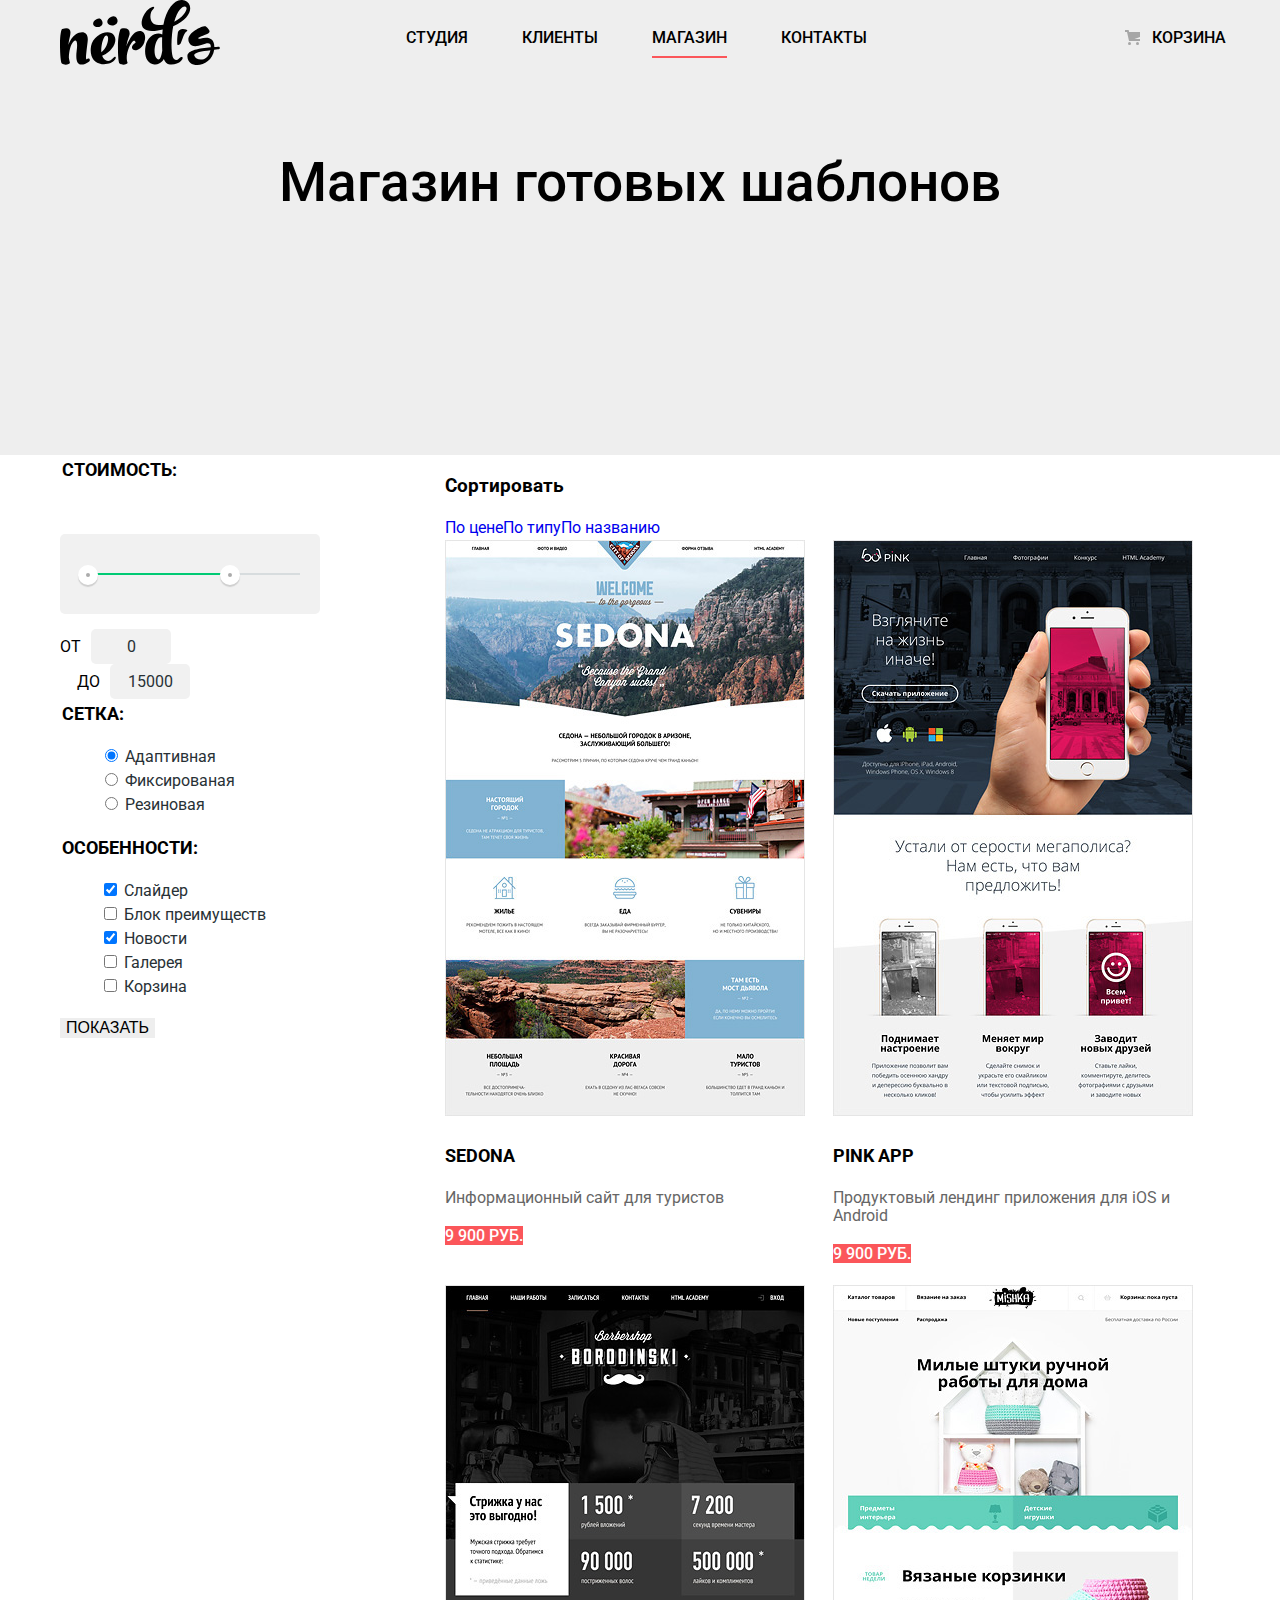
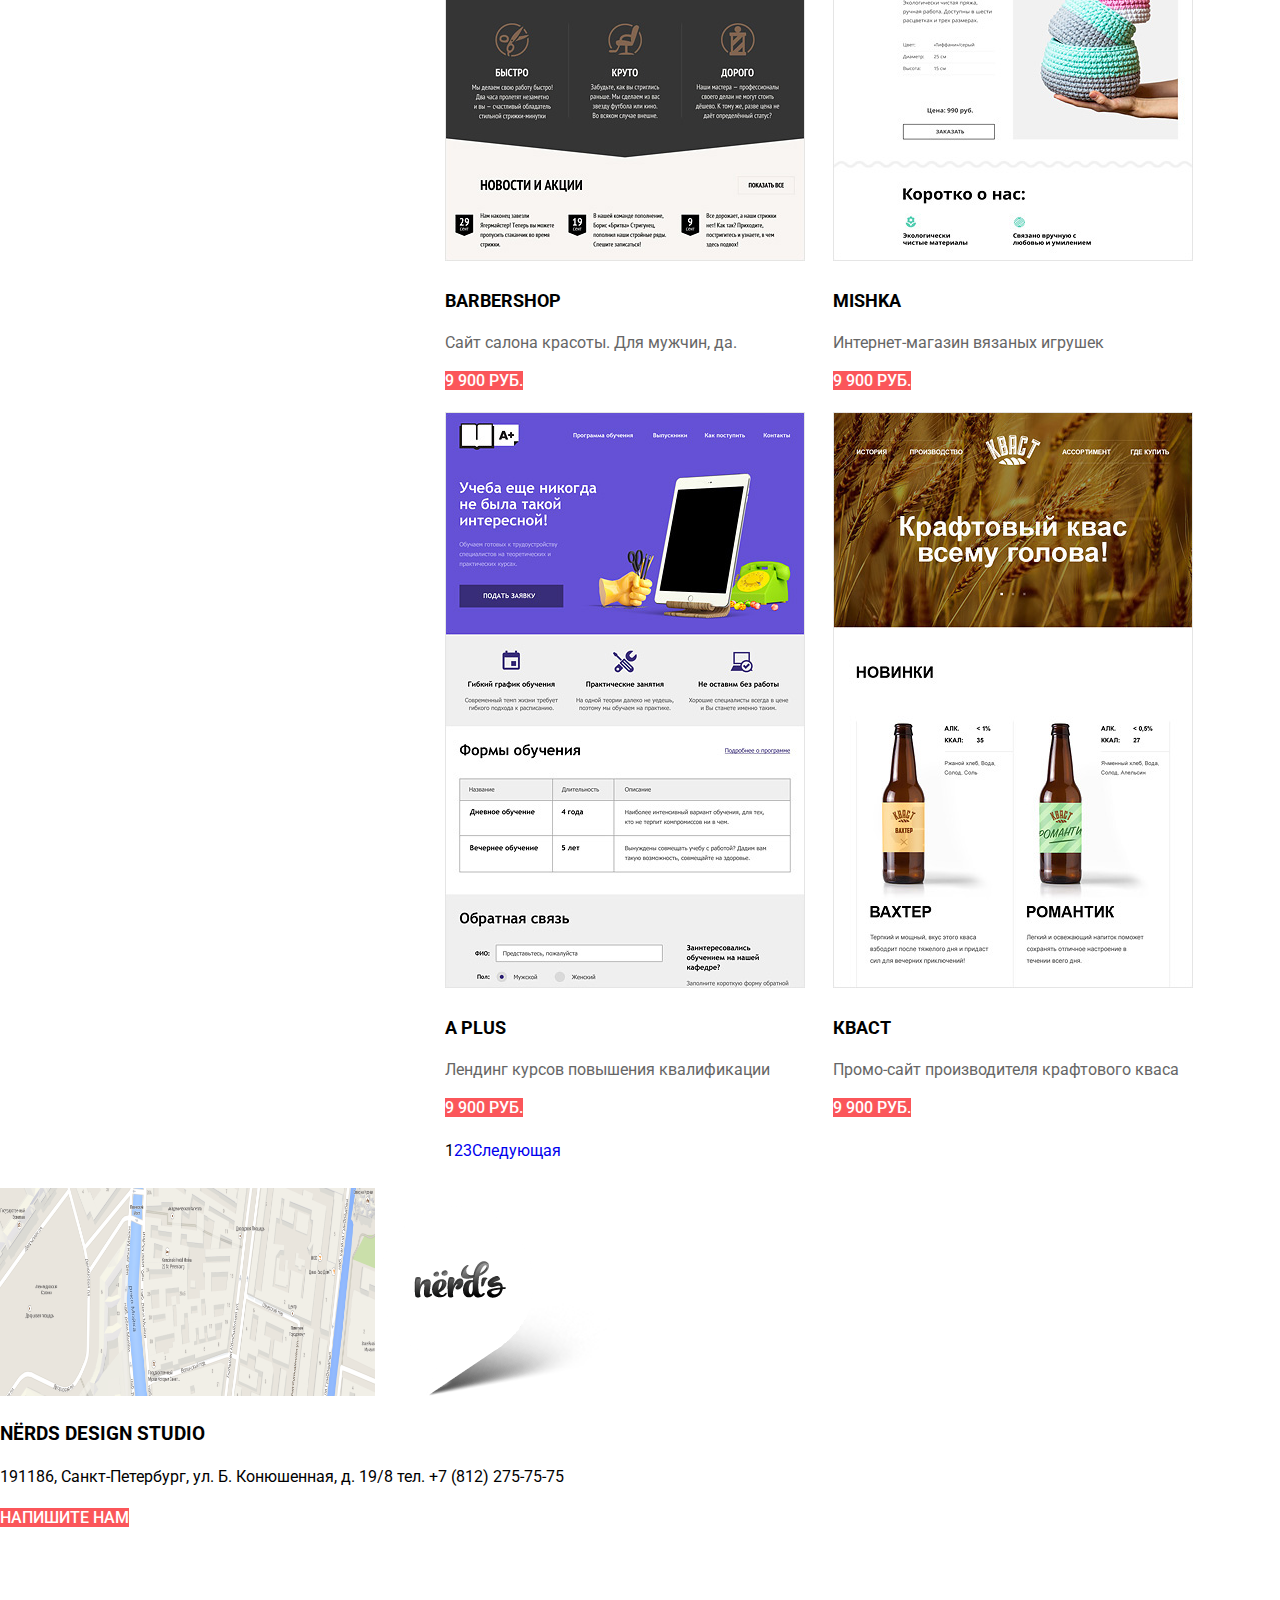
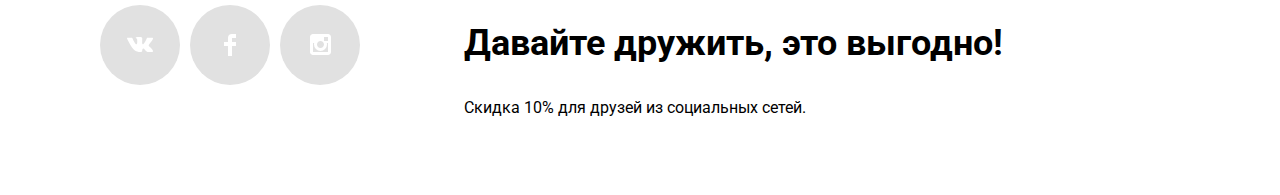
==== catalog.html @ 27fc9006 "Личный проект: начинаем строить сетку на флексах" ====
<!DOCTYPE html>
<html lang="ru">
  <head>
    <meta charset="utf-8">
    <title>Магазин готовых шаблонов</title>
    <link href="https://fonts.googleapis.com/css?family=Roboto:100,100i,300,300i,400,400i,500,500i,700,700i,900,900i&display=swap&subset=cyrillic" rel="stylesheet">
    <link href="css/style.css" rel="stylesheet" >
  </head>
  <body class="inner-page">
  	<header class="main-header">
      <div class="container">
  		<nav class="main-navigation">
        <a class="main-header-logo" href="index.html">
          <img src="img/nerds-logo.svg" width="160" height="65" alt="Дизайн-студия Нёрдс">
        </a>
  			<ul class="site-navigation">
  				<li class="menu-item"><a href="index.html">Студия</a></li>
  				<li class="menu-item"><a href="">Клиенты</a></li>
  				<li class="menu-item active"><a href="">Магазин</a></li>
  				<li class="menu-item"><a href="">Контакты</a></li>
  			</ul>
  			<ul class="user-navigation">
  				<li>
  					<a class="basket-button" href="">Корзина</a></li>
  			</ul>
   		</nav>
            <h1 class="shop-patterns"> Магазин готовых шаблонов</h1>
          </div>
  	</header>
    <main>
      <div class="container">
        <div class="catalog-columns">
      <section class="filter-product">
      <h2 class="visually-hidden">Фильтры шаблонов</h2>
      <form method="get" action="https://echo.htmlacademy.ru">
        <fieldset class="filter-item">
          <legend>Стоимость:</legend>
          <div class="range-filter">
            <div class="range-controls">
              <div class="scale">
                <div class="bar"></div>
              </div>
          <div class="toggle toggle-min"></div>
          <div class="toggle toggle-max"></div>
            </div>
            <div class="price-controls">
                <label class="min-price">от<input name="min-price" type="text" value="0"></label>
                <label class="max-price">до<input name="max-price" type="text" value="15000"></label>
              </div>
            </div>
        </fieldset>
        <fieldset class="filter-item">
        <legend>Сетка:</legend>
        <ul>
              <li>
                <input class="filter-input" type="radio" name="grid" value="adaptive" id="filter-adaptive" checked>
                <label for="filter-adaptive" class="form-label">Адаптивная</label>
            </li>
              <li>
                <input class="filter-input" type="radio" name="grid" value="fixed" id="filter-fixed">
                <label for="filter-fixed" class="form-label">Фиксированая</label>
                </li>
              <li>
                <input class="filter-input" type="radio" name="grid" value="rubber" id="filter-rubber">
                <label for="filter-rubber" class="form-label">Резиновая</label>
            </li>
            </ul>
      </fieldset>
     <fieldset class="filter-item">
       <legend>Особенности:</legend>
        <ul>
              <li>
                <input class="filter-input" type="checkbox" name="features" id="filter-slider" checked>
                <label for="filter-slider" class="form-label">Слайдер</label>
            </li>
              <li>
                <input class="filter-input"  type="checkbox" name="features"  id="filter-advantages">
                <label for="filter-advantages" class="form-label">Блок преимуществ</label>
            </li>
              <li>
                <input class="filter-input" type="checkbox" name="features" id="filter-news" checked>
                <label for="filter-news" class="form-label">Новости</label>
            </li>
            <li>
                <input class="filter-input" type="checkbox" name="features"  id="filter-gallery">
                <label for="filter-gallery" class="form-label">Галерея</label>
            </li>
            <li>
                <input class="filter-input" type="checkbox" name="features" id="filter-basket">
                <label for="filter-basket" class="form-label">Корзина</label>
            </li>
            </ul>
     </fieldset>
     <button class="show" type="submit">Показать</button>
      </form>
    </section>
      <section class="catalog">
        <h2 class="visually-hidden">Список шаблонов</h2>
        <h3>Сортировать</h3>
        <ul class="sort">
          <li><a href="#">По цене</a></li>
          <li><a href="#">По типу</a></li>
          <li><a href="#">По названию</a></li>
          <li><a href="#"><img src="https://via.placeholder.com/10x10" alt=""></a></li>
          <li><a href="#"><img src="https://via.placeholder.com/10x10" alt=""></a></li>
        </ul>
        <ul class="catalog-list">
          <li class="catalog-item"> 
              <img src="img/sedona.jpg" width="360" height="576" alt="Sedona">
          <a class="catalog-item-link" href="">
            <h3>Sedona</h3>
          </a>
            <p >Информационный сайт для туристов</p>
            <a class="button" href="">9 900 РУБ.</a>
          </li>
          <li class="catalog-item">
              <img src="img/pink.jpg" width="360" height="576" alt="Pink">
          <a class="catalog-item-link" href="">
            <h3>Pink APP</h3>
          </a>
            <p>Продуктовый лендинг приложения для iOS и Android</p>
            <a class="button" href="">9 900 РУБ.</a>
          </li>
          <li class="catalog-item">
              <img src="img/barbershop.jpg" width="360" height="576" alt="Barbershop">
          <a class="catalog-item-link" href="">
            <h3>Barbershop</h3>
          </a>
            <p>Сайт салона красоты. Для мужчин, да.</p>
            <a class="button" href="">9 900 РУБ.</a>
          </li>
          <li class="catalog-item">
              <img src="img/mishka.jpg" width="360" height="576" alt="Mishka">
          <a class="catalog-item-link" href="">
            <h3>Mishka</h3>
          </a>
            <p>Интернет-магазин  вязаных игрушек</p>
            <a class="button" href="">9 900 РУБ.</a>
          </li>
          <li class="catalog-item">
              <img src="img/aplus.jpg" width="360" height="576" alt="Aplus">
          <a class="catalog-item-link" href="">
            <h3>A Plus</h3>
          </a>
            <p>Лендинг курсов повышения квалификации</p>
            <a class="button" href="">9 900 РУБ.</a>
          </li>
          <li class="catalog-item">
              <img src="img/kvast.jpg" width="360" height="576" alt="Kvast">
          <a class="catalog-item-link" href="">
            <h3>Кваст</h3>
          </a>
            <p>Промо-сайт производителя крафтового кваса</p>
            <a class="button" href="">9 900 РУБ.</a>
          </li>
        </ul>
        <ul class="pagination-list">
          <li><a>1</a></li>
          <li><a href="#">2</a></li>
          <li><a href="#">3</a></li>
          <li><a href="#">Следующая</a></li>
        </ul>
      </section>
    </div>
      </div>
       <section>
      <h2 class="visually-hidden">Адрес расположения фирмы</h2>
      <img src="img/map.png" width="375" height="208" alt="map">
      <span><img src="img/map-marker.png" width="231" height="190" alt="map-marker"></span>
        <h3>NЁRDS DESIGN STUDIO</h3>
        <p class="contacts">
        191186, Санкт-Петербург,  ул. Б. Конюшенная, д. 19/8  
        тел. +7 (812) 275-75-75
      </p>
      <a class="button" href="#">Напишите нам</a>
    </section>  
    </main>
    <footer class="main-footer container">
        <div class="footer-social">
        <ul>
          <li><a class="social-button" href="#"><span class="visually-hidden">Наша група ВК</span>
            <svg xmlns="http://www.w3.org/2000/svg" width="26" height="15" viewBox="0 0 26 15"><path fill="#FFF" d="M16.138 11.51c.956-.309 2.18 2.04 3.483 2.939.978.681 1.727.534 1.727.534l3.473-.05s1.815-.112.957-1.554c-.071-.12-.503-1.069-2.585-3.022-2.177-2.043-1.882-1.712.739-5.244 1.597-2.153 2.236-3.468 2.036-4.028-.192-.539-1.365-.399-1.365-.399L20.69.713c-.381.001-.704.119-.851.515-.003.004-.621 1.666-1.445 3.079-1.741 2.989-2.436 3.148-2.724 2.961-.661-.433-.494-1.737-.494-2.664 0-2.897.432-4.105-.846-4.417-.427-.104-.739-.172-1.828-.182-1.392-.021-2.574 0-3.244.329-.445.223-.786.712-.579.74.26.035.843.16 1.155.586.401.552.389 1.789.389 1.789s.229 3.411-.54 3.834c-.528.29-1.25-.302-2.803-3.016-.793-1.388-1.392-2.922-1.392-2.922s-.116-.285-.326-.441c-.25-.185-.6-.244-.6-.244L.848.684S.29.7.085.946c-.182.218-.015.668-.015.668s2.909 6.881 6.203 10.347c3.02 3.182 6.452 2.971 6.452 2.971h1.555s.469-.054.709-.312c.224-.24.214-.691.214-.691s-.031-2.109.935-2.419z"/></svg>
          </a></li>
          <li><a class="social-button" href="#"><span class="visually-hidden">Наша група Facebook</span>
            <svg xmlns="http://www.w3.org/2000/svg" width="12" height="22" viewBox="0 0 12 22"><path fill="#FFF" d="M12 4V0H8a4 4 0 0 0-4 4v4H0v4h4v10h4V12h4V8H8V4h4z"/></svg>
          </a></li>
          <li><a class="social-button" href="#"><span class="visually-hidden">Наш Инстаграм</span>
            <svg xmlns="http://www.w3.org/2000/svg" width="21" height="21" viewBox="0 0 21 21"><path fill="#FFF" d="M18 0H3C1.35 0 0 1.35 0 3v15c0 1.65 1.35 3 3 3h15c1.65 0 3-1.35 3-3V3c0-1.65-1.35-3-3-3zm-7.5 7c1.93 0 3.5 1.57 3.5 3.5S12.43 14 10.5 14 7 12.43 7 10.5 8.57 7 10.5 7zM18 18H3V9h1.181A6.504 6.504 0 0 0 4 10.5a6.5 6.5 0 1 0 13 0 6.45 6.45 0 0 0-.181-1.5H18v9zm0-11h-4V3h4v4z"/></svg>
          </a></li>
        </ul>
    </div>
      <div class="social-text">
      <p class="footer-slogan">Давайте дружить, это выгодно!</p>
      <p class="footer-discount">Скидка 10% для друзей из социальных сетей.</p>
      </div>
    </footer>
    <section class="modal">
      <h2>Напишите нам</h2>
      <form action="https://echo.htmlacademy.ru" method="post"> 
        <p>
        <label for="user-name">Ваше Имя:</label>
          <input id="user-name" type="text" name="Имя" placeholder="Имя и Фамилия">
        </p>
        <p>
        <label for="user-email">Ваш e-mail:</label>
          <input id="user-email" type="email" name="email" placeholder="email@example.com">
        </p>
        <p>
        <label for="message">Текст письма:</label>
          <textarea  rows="4" cols="40" id="message" name="message" placeholder="В свободной форме"></textarea>
        </p>
        <button type="submit">Отправить</button>
      </form>
    </section>
  </body>
</html>
---- css/style.css ----
body {
	margin: 0;
	padding: 0;

	font-family: 'Roboto',Arial, sans-serif;
	font-size: 16px;
	line-height: 24px;
	font-weight: 400;
	color: #000000;

	background-color: #ffffff;
}

a {
	text-decoration: none;
}
.container {
	width: 1160px;
	margin: 0 auto;
	box-sizing: border-box;
}
.visually-hidden {
	position: absolute;
	width: 1px;
	height: 1px;
	clip: rect(0, 0, 0, 0);
}
.main-header {
	font-size: 16px;
	line-height: 30px;
	color: #000000;
	background-color: #eeeeee;
}
.slider {
	position: relative;

	background-color: #eeeeee;
}
.slider-list {
	margin: 0;
	padding: 0;

	list-style: none;
}
.slider-item {
	display: none;
	padding: 78px 0 80px 0;
}
.slider-item:nth-child(1) {
  background-image: url("../img/slide1.png");
  background-repeat: no-repeat;
  background-position: 93% 18px;
}

.slider-item:nth-child(2) {
  background-image: url("../img/slide2.png");
  background-repeat: no-repeat;
  background-position: 100% 0;
}

.slider-item:nth-child(3) {
  background-image: url("../img/slide3.png");
  background-repeat: no-repeat;
  background-position: 100% 20px;
}
#product-1:checked ~ .slider-list .slider-item:nth-child(1) {
  display: block;
}

#product-2:checked ~ .slider-list .slider-item:nth-child(2) {
  display: block;
}

#product-3:checked ~ .slider-list .slider-item:nth-child(3) {
  display: block;
}

#product-1:checked ~ .slider-controls .slider-controls-item--1::before,
#product-2:checked ~ .slider-controls .slider-controls-item--2::before,
#product-3:checked ~ .slider-controls .slider-controls-item--3::before {
  content: "";
  position: absolute;
  left: 50%;
  top: 50%;
  z-index: 2;
  width: 4px;
  height: 4px;
  margin: -4px;
  background-color: inherit;
  border: 2px solid #c1c1c1;
  border-radius: 50%;
}
.slider-item h3 {
	max-width: 600px;
	margin: 0;
	margin-bottom: 27px;

	font-size: 55px;
	line-height: 55px;
	font-weight: 500;
}
.slider-item p {
	max-width: 430px;
	margin: 0;
	margin-bottom: 38px;
}


.main-header-logo img:hover {
  opacity: 0.7;
}
.main-header-logo img:active {
  opacity: 0.5;
}


.main-navigation {
	display: flex;
	justify-content: space-between;
	align-items: center;
	font-size: 16px;
	line-height: 30px;
	width: 1166px;
	color: #000000;
}
.menu-item {
	display: inline-block;
	position: relative;
    margin-right: 50px;
}

.active::before {
  content: "";
  position: absolute;
  background: #fb565a;
  height: 2px;
  width: 100%;
  bottom: -5px;
}

.site-navigation,
.user-navigation {
	margin: 0;
	padding: 0;
	list-style: none;
}
.site-navigation a,
.user-navigation a {
	font-weight: 500;
	text-transform: uppercase;
	color: #000000;
}
.site-navigation a:hover,
.user-navigation a:hover {
	font-weight: 500;
	color: #fb565a;
}
.site-navigation a:active,
.user-navigation a:active {
	color: #bdbdbd;
}
.site-navigation a:focus,
.user-navigation a:focus {
	font-weight: 500;
	color: #bdbdbd;
}
.product-list {
	list-style: none;
}
.product h3 {
	font-size: 24px;
	line-height: 30px;
	text-transform: uppercase;
}
.button {
	font-size: 16px;
	line-height: 18px;
	font-weight: 500;
	text-align: center;
	color: #ffffff;
	vertical-align: middle;
	text-transform: uppercase;

	background-color: #fb565a;
	border: none;
}
.button-slider {
	display: block;
	width: 240px;
	padding: 13px 0;

	font-size: 16px;
	line-height: 18px;
	color: #ffffff;
	text-transform: uppercase;
	text-align: center;
	text-decoration: none;

	background-color: #fb565a;
	border-radius: 3px;
	border: none;
}
.button-slider:hover,
.button-slider:focus {
	background-color: #e74246;
}
.button-slider:active {
	color: rgba(255, 255, 0.3);

	background-color: #d7373b;
	box-shadow: 0 3px rgba(0 , 0, 0, 0.1) inset;
}
.slider-controls {
	position: absolute;
	left: 50%;
	bottom: 104px;
	z-index: 100;

	width: 160px;
	height: 18px;

	text-align: center;
	font-size: 0;
	transform: translateX(-50%);
}
.slider-controls i {
	position: relative;

	display: inline-block;
	width: 18px;
	height: 18px;
	padding: 8px;

	border-radius: 50%;
	cursor: pointer;

}
.slider-controls i::after {
	content: "";
	position: absolute;
	top: 8px;
	left: 8px;
	z-index: 1;

	width: 18px;
	height: 18px;

	background: #ffffff;

	border-radius: 50%;
}
.slider-controls .active-1::before {
	content: "";

	position: absolute;
	left: 50%;
	top: 50%;
	z-index: 2;

	width: 4px;
	height: 4px;
	margin: -4px;

	background-color: inherit;
	border: 2px solid #c1c1c1;
	border-radius: 50%;
}
.app {
	background-color: #00ca74;
}
.presentation {
	background-color: #efc84a;
}
.web-site:hover {
	background-color: #e74246;
}
.app:hover {
	background-color: #00bc6c;
}
.presentation:hover {
	background-color: #eab534;
}
.web-site:active {
	color: #df6b6d;
	background-color: #d7373b;
}
.app:active {
	color: #44b77f;
	background-color: #00aa62;
}
.presentation:active {
	color: #edc47f;
	background-color: #e5a722;
}

.main-footer {
	background-color: #ffffff;
}
.footer-social ul {
	list-style: none;
}
.footer-slogan {
	font-size: 36px;
	line-height: 36px;
	font-weight: 700;
}
.footer-discount {
	font-size: 16px;
	line-height: 22px;
	font-weight: 400;
}
.modal {
	display: none;
}
.shop-patterns {
	font-size: 55px;
	line-height: 55px;
	font-weight: 500;
	padding-top: 80px;
	padding-bottom: 115px;
	margin: 0;
	text-align: center;
	background-color: #eeeeee;
}
.show {
	font-size: 16px;
	line-height: 18px;
	font-weight: 500;
	text-align: center;
	color: #000000;
	vertical-align: middle;
	text-transform: uppercase;
	outline: none;

	background-color: #eeeeee;
	border: none;
}
.show:hover {
	background-color: #dfdfdf;
}
.show:active {
	color: #b2b2b2;
	background-color: #d5d5d5;
}
.catalog-columns fieldset {
	border:none;
}
.filter-product legend {
	font-size: 16px;
	line-height: 20px;
	font-weight: 400;
}
.catalog-columns ul {
	list-style: none;
}
.filter-item legend  {
	font-size: 18px;
	line-height: 30px;
	font-weight: 700;
	text-transform: uppercase;
}

.form-label {
	color: #283136;
}

.filter-input:disabled + label {
	color: #e9eaea;

	opacity: 2;
}
.filter-item {
	margin: 0;
	padding: 0;

	border: none;
}
.range-filter {
	width: 260px;
	margin-top: 49px;
}
.range-controls {
	position: relative;

	height: 41px;
	margin-bottom: 15px;
	padding-top: 39px;
	padding-right: 20px;
	padding-left: 20px;

	background-color: #f1f1f1;

	border-radius: 5px;
}
.range-controls .scale {
	height: 2px;

	background: #d7dcde;
}
.range-controls .bar {
	width: 70%;
	height: 2px;

	background: #00ca74;
}
.range-controls .toggle {
	position: absolute;
	top: 31px;
	left: 0;

	width: 4px;
	height: 4px;
	padding: 0;

	border: 8px solid #ffffff;
	background-color: #ababab;
	box-shadow: 0 2px 1px 0 #cfcfcf;
	border-radius: 50%;
	cursor: pointer;
}
.range-controls .toggle-min {
	left: 18px;
}
.range-controls .toggle-max {
	left: 160px;
}

.price-controls label {
	display: inline-block;
	width: 50%;
	font-size: 16px;
	text-transform: uppercase;
}
.price-controls input {
	width: 60px;
	padding: 8px 10px;
	margin-left: 10px;

	font-family: Roboto, Arial, sans-serif;
	font-size: 16px;
	text-align: center;
	color: #283136;

	border: none;
	border-radius: 5px;
	background: #f1f1f1;
}
.max-price {
	text-align: right;
}
.catalog-list {
	list-style: none;
}
.catalog-item h3 {
	font-size: 18px;
	line-height: 30px;
	font-weight: 700;
	text-transform: uppercase;
}
.catalog-item p {
	font-size: 16px;
	line-height: 18px;
	color: #666666;
	font-weight: 400;
}
.catalog-item-link {
	color: #000000;
}
.catalog-item-link:hover {
	color: #fb565a;
}
.catalog-item-link:active {
	color: #cacaca;
}
.filter-label {
	font-size: 16px;
	line-height: 22px;
	font-weight: 400;
}



.main-header {
	padding-bottom: 130px;
}

.product-list  {
	display: flex;
	justify-content: space-between;
	margin: 0;
	padding: 0;
	list-style: none;
}
.main-footer {
	display: flex;
	padding: 60px 0;
}
.social-text {
	width: 555px;
	margin: 0;
}
.social-button {
	display: flex;
	align-items: center;
	justify-content: center;
	width: 80px;
	height: 80px;

	background-color: #e1e1e1;
	border-radius: 50%;
}
.social-button:hover {
	background-color: #e74246;
}
.social-button:active path{
	fill: #e37376;

	background-color: #d7373b;
}
.footer-social {
	width: 265px;
	margin:0;
	margin-right: 139px;
}
.footer-social ul {
	display: flex;
	flex-wrap: wrap;
	justify-content: space-between;
	width: 260px;
	height: 80px;
    list-style: none;
}

.catalog {
	width: 775px;
	margin-left: auto;

}

.catalog-columns {
	display: flex;
	justify-content: space-between;
}

.catalog-item {
   width:368px;
   margin-bottom: 20px;
   margin-right: 20px;
}

.catalog-list {
	display: flex;
	flex-wrap: wrap;
	padding: 0;
	margin: 0;

	list-style: none;
}
.catalog-item:nth-child(2n) {
	margin-right: 0;
}
.pagination-list {
	display: flex;
	padding: 0;
	margin: 0;
	margin-bottom: 25px;

	list-style: none;
}
.sort {
	display: flex;
	padding: 0;
	margin: 0;
	
	list-style: none;
}
.user-navigation .basket-button {
	position: relative;
	padding-left: 50px;
}
.basket-button::before {
	content: "";

	position: absolute;
	top: 2px;
    left: 23px;

	width: 15px;
	height: 15px;

	background-image: url('../img/cart-icon.svg');
	background-repeat: no-repeat;
	background-position: 0 0;
}
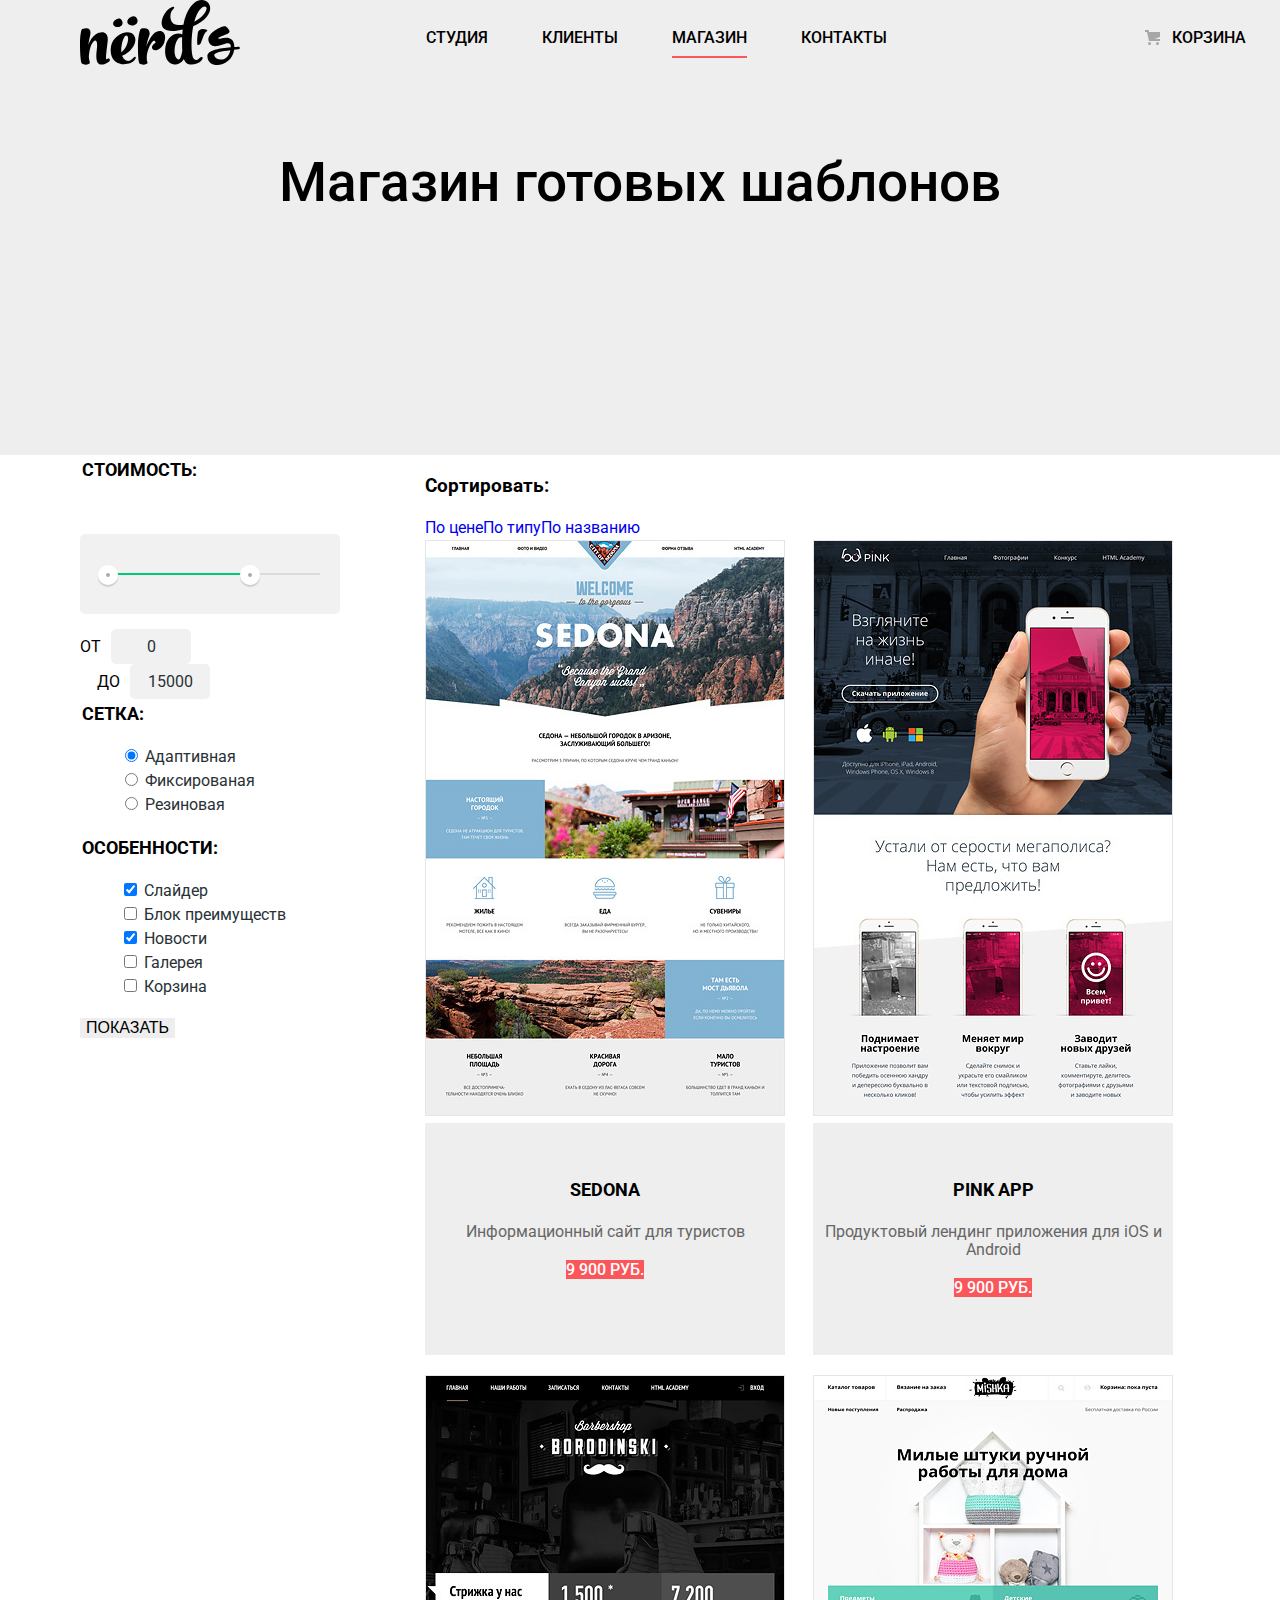
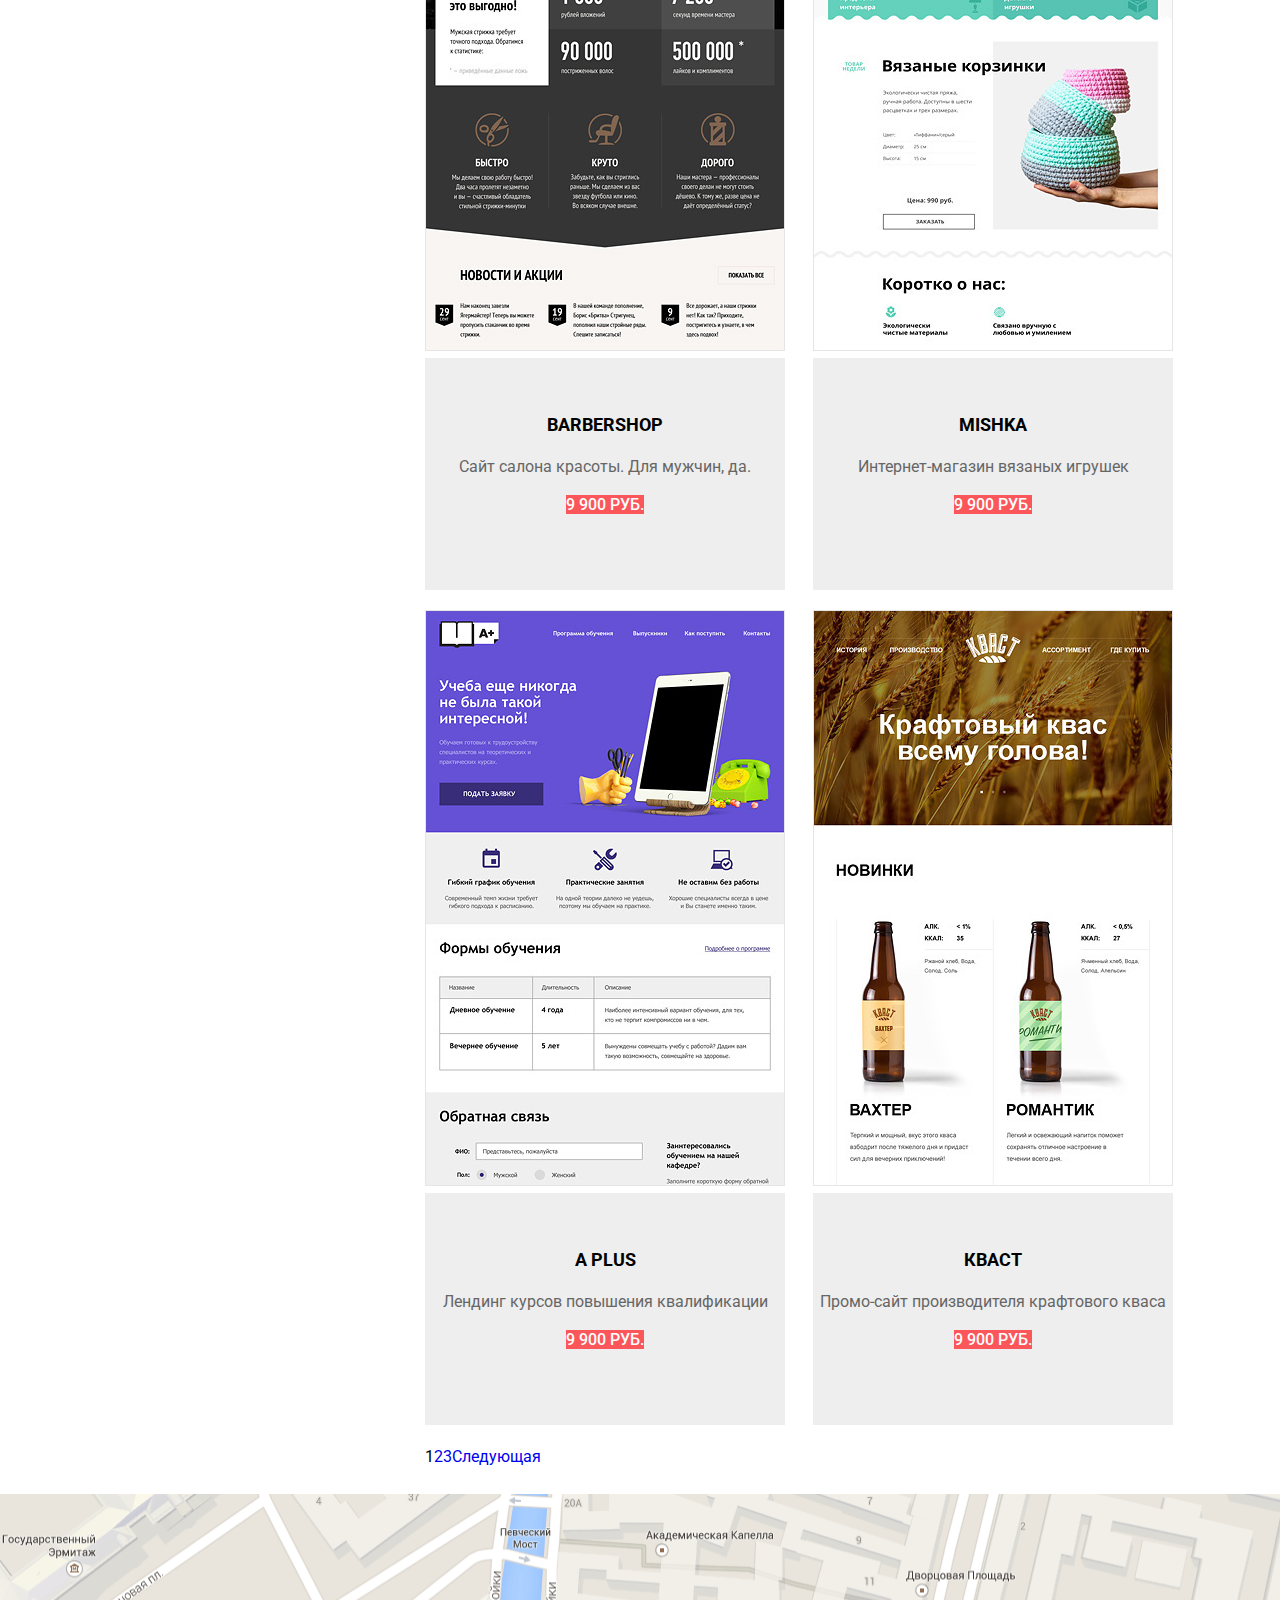
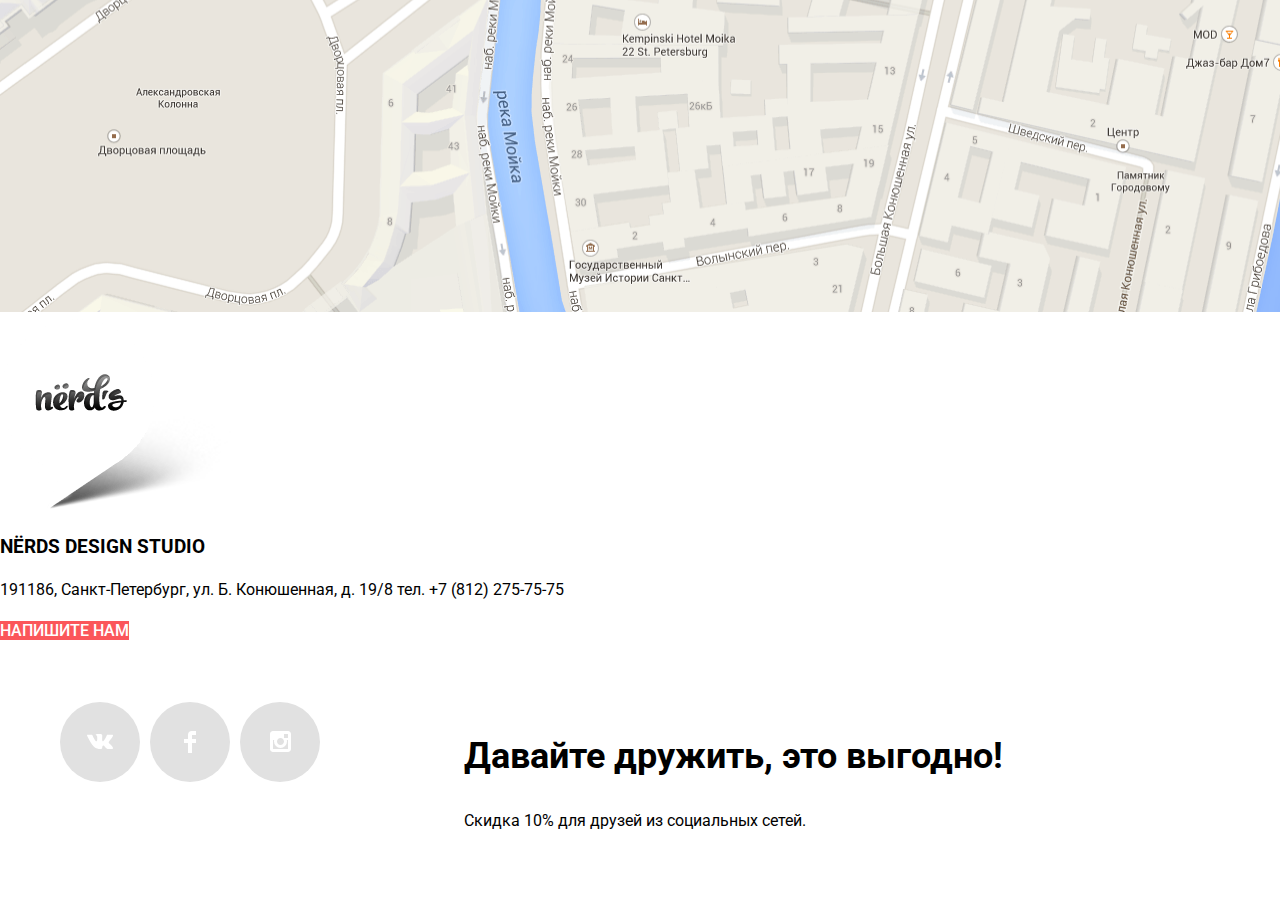
==== commit 5565cdaa: "Декоративные элементы" ====
--- a/catalog.html
+++ b/catalog.html
@@ -96,7 +96,7 @@
     </section>
       <section class="catalog">
         <h2 class="visually-hidden">Список шаблонов</h2>
-        <h3>Сортировать</h3>
+        <h3>Сортировать:</h3>
         <ul class="sort">
           <li><a href="#">По цене</a></li>
           <li><a href="#">По типу</a></li>
@@ -107,51 +107,63 @@
         <ul class="catalog-list">
           <li class="catalog-item"> 
               <img src="img/sedona.jpg" width="360" height="576" alt="Sedona">
+              <div class="table">
           <a class="catalog-item-link" href="">
             <h3>Sedona</h3>
           </a>
             <p >Информационный сайт для туристов</p>
             <a class="button" href="">9 900 РУБ.</a>
+          </div>
           </li>
           <li class="catalog-item">
               <img src="img/pink.jpg" width="360" height="576" alt="Pink">
+              <div class="table">
           <a class="catalog-item-link" href="">
             <h3>Pink APP</h3>
           </a>
             <p>Продуктовый лендинг приложения для iOS и Android</p>
             <a class="button" href="">9 900 РУБ.</a>
+          </div>
           </li>
           <li class="catalog-item">
               <img src="img/barbershop.jpg" width="360" height="576" alt="Barbershop">
+              <div class="table">
           <a class="catalog-item-link" href="">
             <h3>Barbershop</h3>
           </a>
             <p>Сайт салона красоты. Для мужчин, да.</p>
             <a class="button" href="">9 900 РУБ.</a>
+          </div>
           </li>
           <li class="catalog-item">
               <img src="img/mishka.jpg" width="360" height="576" alt="Mishka">
+              <div class="table">
           <a class="catalog-item-link" href="">
             <h3>Mishka</h3>
           </a>
             <p>Интернет-магазин  вязаных игрушек</p>
             <a class="button" href="">9 900 РУБ.</a>
+          </div>
           </li>
           <li class="catalog-item">
               <img src="img/aplus.jpg" width="360" height="576" alt="Aplus">
+              <div class="table">
           <a class="catalog-item-link" href="">
             <h3>A Plus</h3>
           </a>
             <p>Лендинг курсов повышения квалификации</p>
             <a class="button" href="">9 900 РУБ.</a>
+          </div>
           </li>
           <li class="catalog-item">
               <img src="img/kvast.jpg" width="360" height="576" alt="Kvast">
+              <div class="table">
           <a class="catalog-item-link" href="">
             <h3>Кваст</h3>
           </a>
             <p>Промо-сайт производителя крафтового кваса</p>
             <a class="button" href="">9 900 РУБ.</a>
+          </div>
           </li>
         </ul>
         <ul class="pagination-list">
@@ -165,7 +177,7 @@
       </div>
        <section>
       <h2 class="visually-hidden">Адрес расположения фирмы</h2>
-      <img src="img/map.png" width="375" height="208" alt="map">
+      <img src="img/map.png" width="1440" height="418" alt="map">
       <span><img src="img/map-marker.png" width="231" height="190" alt="map-marker"></span>
         <h3>NЁRDS DESIGN STUDIO</h3>
         <p class="contacts">
--- a/css/style.css
+++ b/css/style.css
@@ -2,6 +2,7 @@
 body {
 	margin: 0;
 	padding: 0;
+	min-width: 1200px;
 
 	font-family: 'Roboto',Arial, sans-serif;
 	font-size: 16px;
@@ -18,6 +19,7 @@
 .container {
 	width: 1160px;
 	margin: 0 auto;
+	padding: 0 20px;
 	box-sizing: border-box;
 }
 .visually-hidden {
@@ -39,8 +41,7 @@
 }
 .slider-list {
 	margin: 0;
-	padding: 0;
-
+	padding:0;
 	list-style: none;
 }
 .slider-item {
@@ -105,7 +106,45 @@
 	margin: 0;
 	margin-bottom: 38px;
 }
-
+.slider-controls {
+	position: absolute;
+	left: 50%;
+	bottom: 104px;
+	z-index: 100;
+
+	width: 160px;
+	height: 18px;
+
+	text-align: center;
+	font-size: 0;
+	transform: translateX(-50%);
+}
+.slider-controls label {
+	position: relative;
+
+	display: inline-block;
+	width: 18px;
+	height: 18px;
+	padding: 8px;
+
+	border-radius: 50%;
+	cursor: pointer;
+
+}
+.slider-controls label::after {
+	content: "";
+	position: absolute;
+	top: 8px;
+	left: 8px;
+	z-index: 1;
+
+	width: 18px;
+	height: 18px;
+
+	background: #ffffff;
+
+	border-radius: 50%;
+}
 
 .main-header-logo img:hover {
   opacity: 0.7;
@@ -168,6 +207,9 @@
 .product-list {
 	list-style: none;
 }
+.product {
+	margin-top: 80px;
+}
 .product h3 {
 	font-size: 24px;
 	line-height: 30px;
@@ -211,61 +253,7 @@
 	background-color: #d7373b;
 	box-shadow: 0 3px rgba(0 , 0, 0, 0.1) inset;
 }
-.slider-controls {
-	position: absolute;
-	left: 50%;
-	bottom: 104px;
-	z-index: 100;
-
-	width: 160px;
-	height: 18px;
-
-	text-align: center;
-	font-size: 0;
-	transform: translateX(-50%);
-}
-.slider-controls i {
-	position: relative;
-
-	display: inline-block;
-	width: 18px;
-	height: 18px;
-	padding: 8px;
-
-	border-radius: 50%;
-	cursor: pointer;
-
-}
-.slider-controls i::after {
-	content: "";
-	position: absolute;
-	top: 8px;
-	left: 8px;
-	z-index: 1;
-
-	width: 18px;
-	height: 18px;
-
-	background: #ffffff;
-
-	border-radius: 50%;
-}
-.slider-controls .active-1::before {
-	content: "";
-
-	position: absolute;
-	left: 50%;
-	top: 50%;
-	z-index: 2;
-
-	width: 4px;
-	height: 4px;
-	margin: -4px;
-
-	background-color: inherit;
-	border: 2px solid #c1c1c1;
-	border-radius: 50%;
-}
+
 .app {
 	background-color: #00ca74;
 }
@@ -518,6 +506,7 @@
 
 	background-color: #d7373b;
 }
+
 .footer-social {
 	width: 265px;
 	margin:0;
@@ -529,6 +518,8 @@
 	justify-content: space-between;
 	width: 260px;
 	height: 80px;
+	margin: 0 120px 0 0;
+    padding: 0;
     list-style: none;
 }
 
@@ -593,3 +584,33 @@
 	background-repeat: no-repeat;
 	background-position: 0 0;
 }
+.information-company {
+	display: flex;
+}
+.statistics {
+
+}
+.tagline {
+	font-size: 45px;
+	line-height: 45px;
+	font-weight: 500;
+}
+
+.tasks {
+	font-size: 16px;
+	line-height: 24px;
+	font-weight: 400;
+}
+.partners {
+	display: flex;
+	justify-content: space-between;
+	list-style: none;
+}
+.table {
+	width: 360px;
+	height: 198px;
+	padding-top: 34px;
+	text-align: center;
+
+	background-color: #eeeeee;
+}
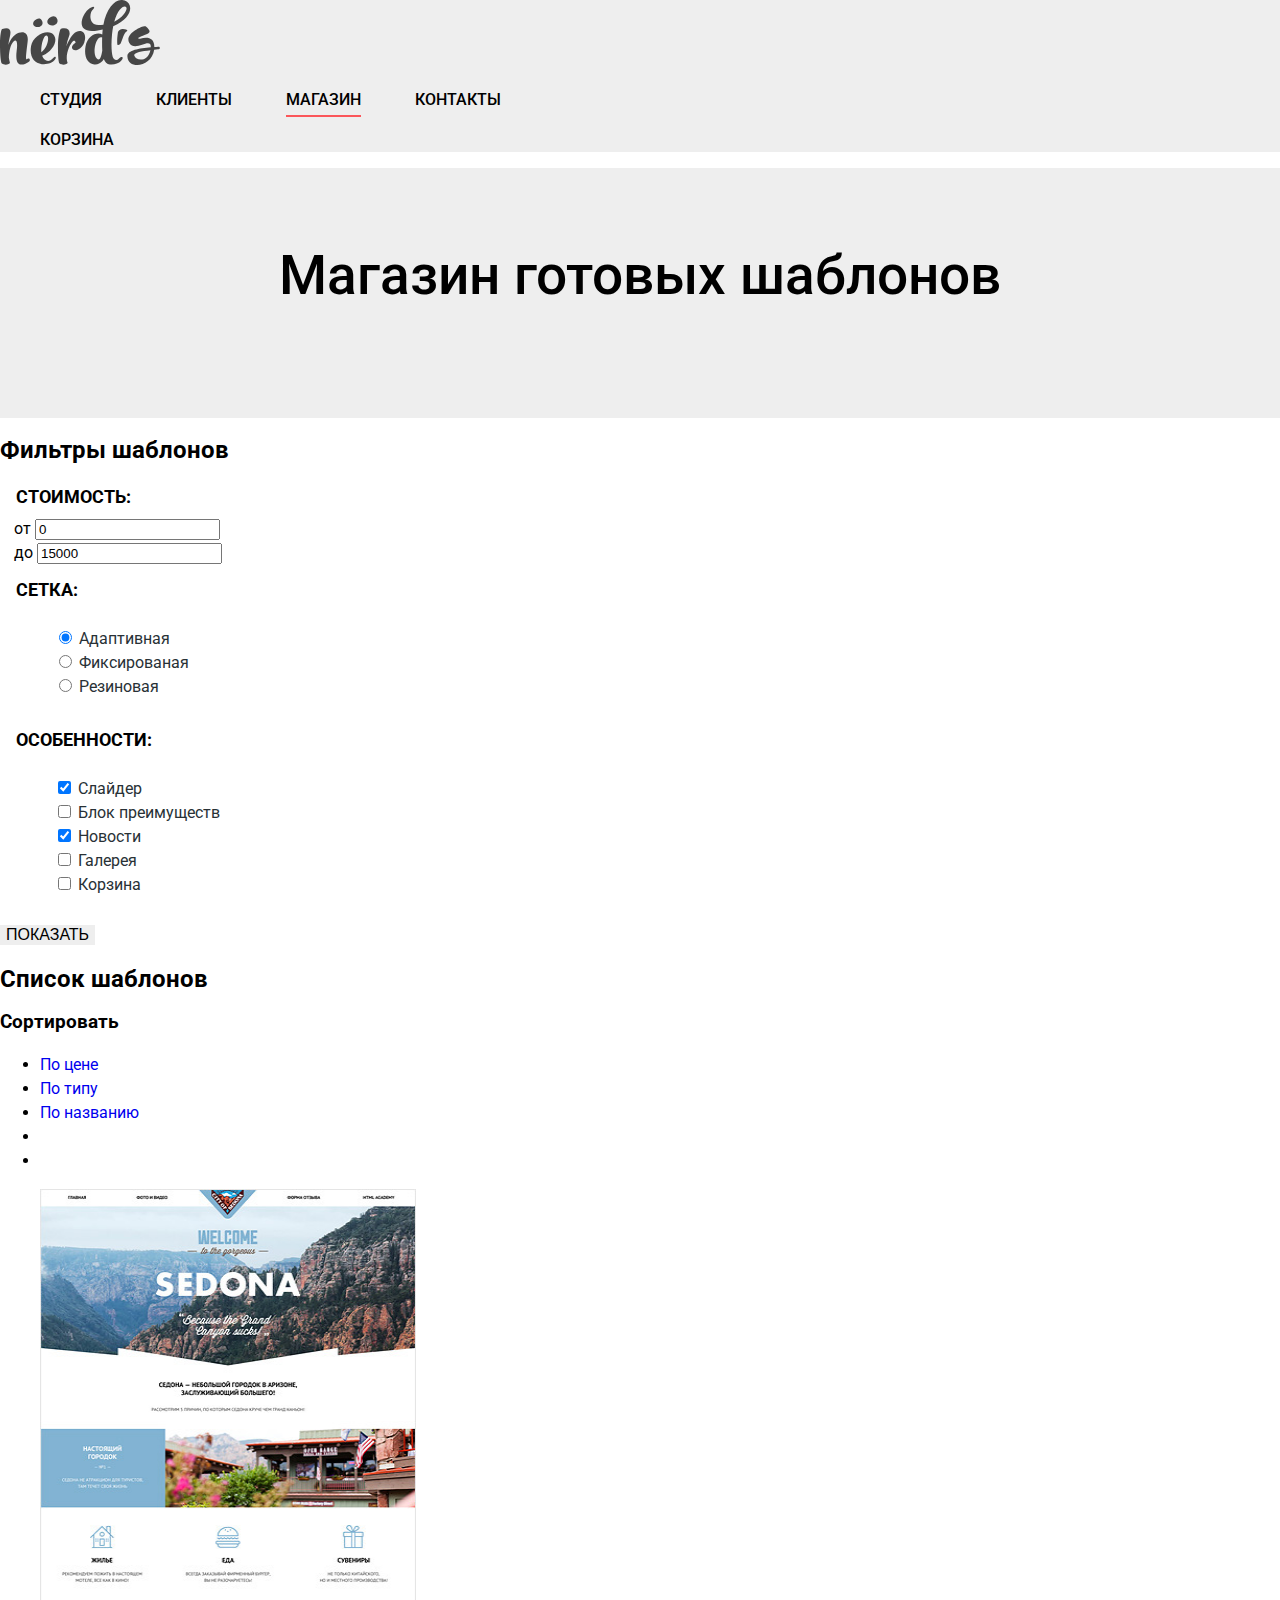
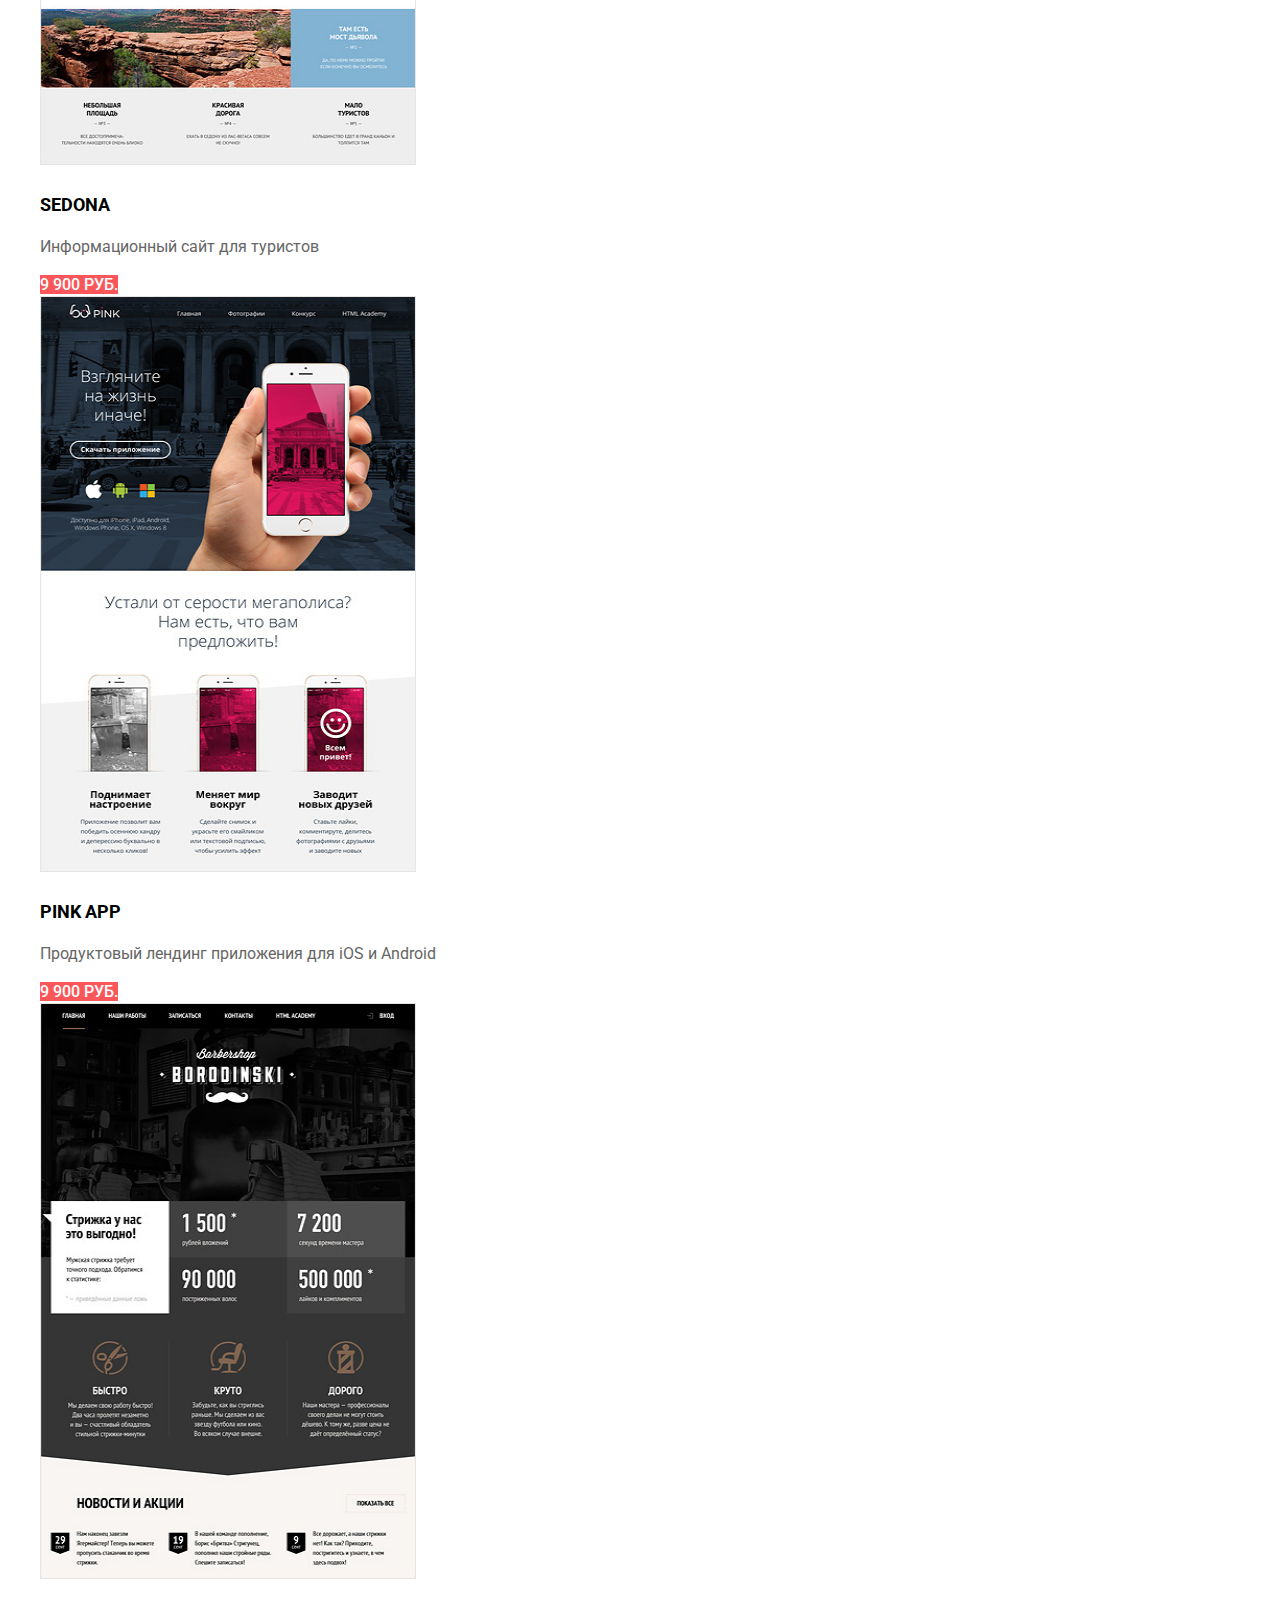
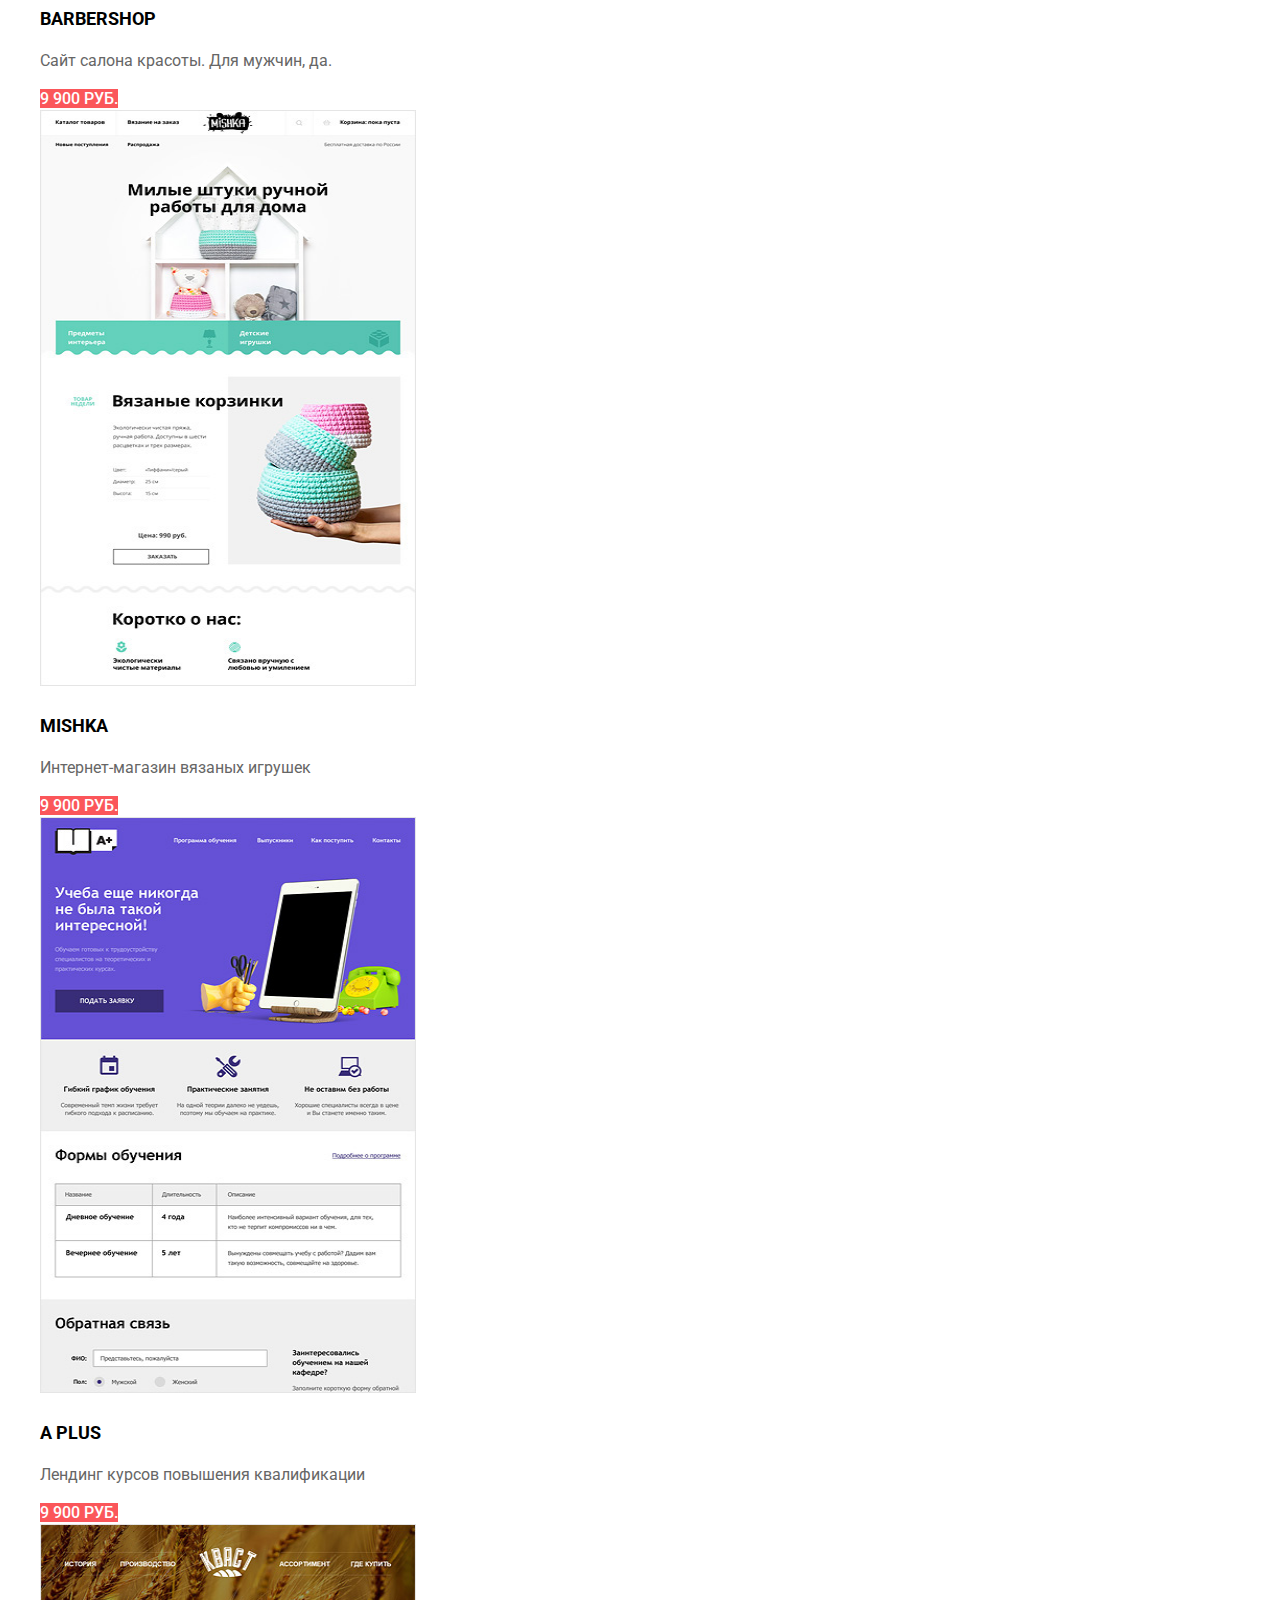
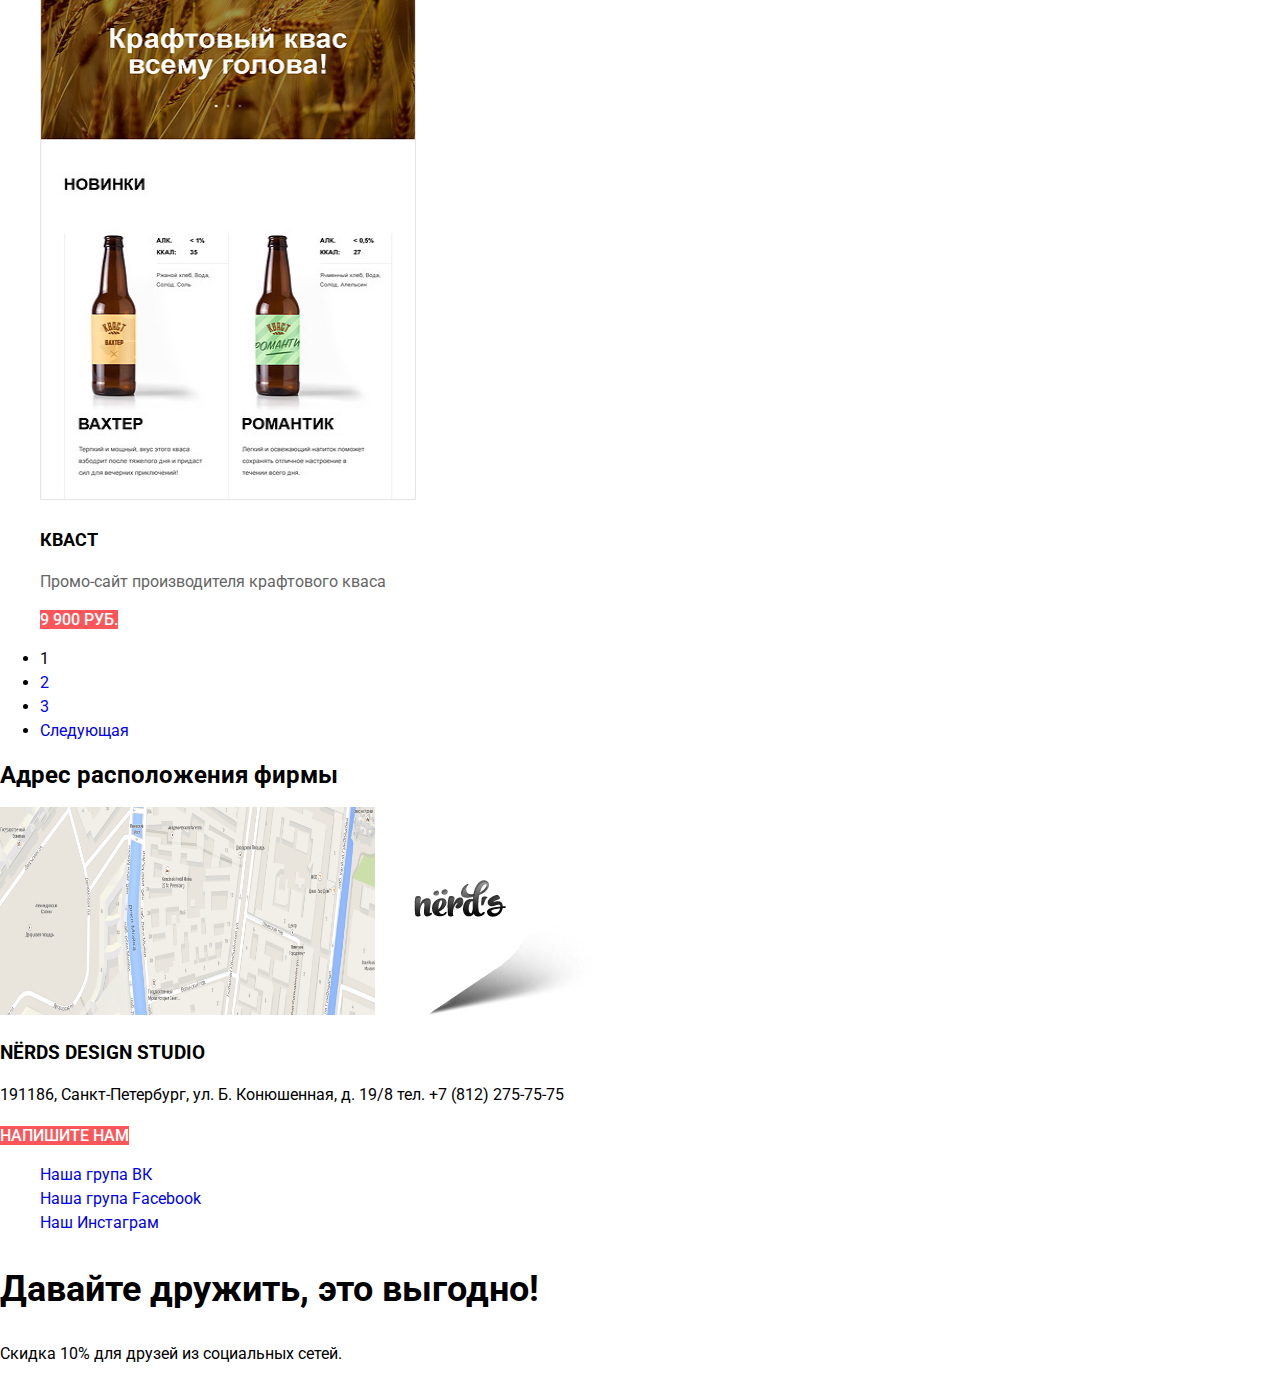
==== commit 325e3ada: "Revert "Личный проект: начинаем строить сетку на флексах"" ====
--- a/catalog.html
+++ b/catalog.html
@@ -6,13 +6,12 @@
     <link href="https://fonts.googleapis.com/css?family=Roboto:100,100i,300,300i,400,400i,500,500i,700,700i,900,900i&display=swap&subset=cyrillic" rel="stylesheet">
     <link href="css/style.css" rel="stylesheet" >
   </head>
-  <body class="inner-page">
+  <body>
   	<header class="main-header">
-      <div class="container">
-  		<nav class="main-navigation">
-        <a class="main-header-logo" href="index.html">
+      <a class="main-header-logo" href="index.html">
           <img src="img/nerds-logo.svg" width="160" height="65" alt="Дизайн-студия Нёрдс">
         </a>
+  		<nav class="main-navigation">
   			<ul class="site-navigation">
   				<li class="menu-item"><a href="index.html">Студия</a></li>
   				<li class="menu-item"><a href="">Клиенты</a></li>
@@ -24,33 +23,36 @@
   					<a class="basket-button" href="">Корзина</a></li>
   			</ul>
    		</nav>
-            <h1 class="shop-patterns"> Магазин готовых шаблонов</h1>
-          </div>
   	</header>
     <main>
-      <div class="container">
-        <div class="catalog-columns">
-      <section class="filter-product">
+      <h1 class="shop-patterns"> Магазин готовых шаблонов</h1>
+      <section>
       <h2 class="visually-hidden">Фильтры шаблонов</h2>
-      <form method="get" action="https://echo.htmlacademy.ru">
-        <fieldset class="filter-item">
-          <legend>Стоимость:</legend>
-          <div class="range-filter">
-            <div class="range-controls">
-              <div class="scale">
-                <div class="bar"></div>
+      <form class="filter" method="get" action="https://echo.htmlacademy.ru">
+        <fieldset>
+          <legend class="cost">Стоимость:</legend>
+          <div class="filter-parametrs">
+            <div class="filter-range">
+              <div class="filter-scale">
+                <div class="flter-bar"></div>
               </div>
-          <div class="toggle toggle-min"></div>
-          <div class="toggle toggle-max"></div>
+          <div class="filter-toggle toggle-min"></div>
+          <div class="filter-toggle toggle-max"></div>
             </div>
-            <div class="price-controls">
-                <label class="min-price">от<input name="min-price" type="text" value="0"></label>
-                <label class="max-price">до<input name="max-price" type="text" value="15000"></label>
+            <div class="filter-price">
+              <div class="price-column">
+                <label class="filter-label" for="text-1">от</label>
+                <input id="text-1" class="cost-input" type="text" value="0">
+              </div>
+              <div class="price-column">
+                <label class="filter-label" for="item-2">до</label>
+                <input id="item-2" class="cost-input" type="text" value="15000">
               </div>
             </div>
+          </div>
         </fieldset>
-        <fieldset class="filter-item">
-        <legend>Сетка:</legend>
+        <fieldset>
+        <legend class="grid">Сетка:</legend>
         <ul>
               <li>
                 <input class="filter-input" type="radio" name="grid" value="adaptive" id="filter-adaptive" checked>
@@ -66,11 +68,11 @@
             </li>
             </ul>
       </fieldset>
-     <fieldset class="filter-item">
-       <legend>Особенности:</legend>
-        <ul>
-              <li>
-                <input class="filter-input" type="checkbox" name="features" id="filter-slider" checked>
+     <fieldset>
+       <legend class="features">Особенности:</legend>
+        <ul>
+              <li>
+                <input class="visually-hidden filter-input filter-input-checkbox" type="checkbox" name="features" id="filter-slider" checked>
                 <label for="filter-slider" class="form-label">Слайдер</label>
             </li>
               <li>
@@ -94,10 +96,10 @@
      <button class="show" type="submit">Показать</button>
       </form>
     </section>
-      <section class="catalog">
+      <section>
         <h2 class="visually-hidden">Список шаблонов</h2>
-        <h3>Сортировать:</h3>
-        <ul class="sort">
+        <h3>Сортировать</h3>
+        <ul>
           <li><a href="#">По цене</a></li>
           <li><a href="#">По типу</a></li>
           <li><a href="#">По названию</a></li>
@@ -106,78 +108,64 @@
         </ul>
         <ul class="catalog-list">
           <li class="catalog-item"> 
-              <img src="img/sedona.jpg" width="360" height="576" alt="Sedona">
-              <div class="table">
+              <img src="img/sedona.jpg" width="376" height="576" alt="Sedona">
           <a class="catalog-item-link" href="">
             <h3>Sedona</h3>
           </a>
             <p >Информационный сайт для туристов</p>
             <a class="button" href="">9 900 РУБ.</a>
-          </div>
-          </li>
-          <li class="catalog-item">
-              <img src="img/pink.jpg" width="360" height="576" alt="Pink">
-              <div class="table">
+          </li>
+          <li class="catalog-item">
+              <img src="img/pink.jpg" width="376" height="576" alt="Pink">
           <a class="catalog-item-link" href="">
             <h3>Pink APP</h3>
           </a>
             <p>Продуктовый лендинг приложения для iOS и Android</p>
             <a class="button" href="">9 900 РУБ.</a>
-          </div>
-          </li>
-          <li class="catalog-item">
-              <img src="img/barbershop.jpg" width="360" height="576" alt="Barbershop">
-              <div class="table">
+          </li>
+          <li class="catalog-item">
+              <img src="img/barbershop.jpg" width="376" height="576" alt="Barbershop">
           <a class="catalog-item-link" href="">
             <h3>Barbershop</h3>
           </a>
             <p>Сайт салона красоты. Для мужчин, да.</p>
             <a class="button" href="">9 900 РУБ.</a>
-          </div>
-          </li>
-          <li class="catalog-item">
-              <img src="img/mishka.jpg" width="360" height="576" alt="Mishka">
-              <div class="table">
+          </li>
+          <li class="catalog-item">
+              <img src="img/mishka.jpg" width="376" height="576" alt="Mishka">
           <a class="catalog-item-link" href="">
             <h3>Mishka</h3>
           </a>
             <p>Интернет-магазин  вязаных игрушек</p>
             <a class="button" href="">9 900 РУБ.</a>
-          </div>
-          </li>
-          <li class="catalog-item">
-              <img src="img/aplus.jpg" width="360" height="576" alt="Aplus">
-              <div class="table">
+          </li>
+          <li class="catalog-item">
+              <img src="img/aplus.jpg" width="376" height="576" alt="Aplus">
           <a class="catalog-item-link" href="">
             <h3>A Plus</h3>
           </a>
             <p>Лендинг курсов повышения квалификации</p>
             <a class="button" href="">9 900 РУБ.</a>
-          </div>
-          </li>
-          <li class="catalog-item">
-              <img src="img/kvast.jpg" width="360" height="576" alt="Kvast">
-              <div class="table">
+          </li>
+          <li class="catalog-item">
+              <img src="img/kvast.jpg" width="376" height="576" alt="Kvast">
           <a class="catalog-item-link" href="">
             <h3>Кваст</h3>
           </a>
             <p>Промо-сайт производителя крафтового кваса</p>
             <a class="button" href="">9 900 РУБ.</a>
-          </div>
-          </li>
-        </ul>
-        <ul class="pagination-list">
+          </li>
+        </ul>
+      </section>
+        <ul>
           <li><a>1</a></li>
           <li><a href="#">2</a></li>
           <li><a href="#">3</a></li>
           <li><a href="#">Следующая</a></li>
         </ul>
-      </section>
-    </div>
-      </div>
        <section>
       <h2 class="visually-hidden">Адрес расположения фирмы</h2>
-      <img src="img/map.png" width="1440" height="418" alt="map">
+      <img src="img/map.png" width="375" height="208" alt="map">
       <span><img src="img/map-marker.png" width="231" height="190" alt="map-marker"></span>
         <h3>NЁRDS DESIGN STUDIO</h3>
         <p class="contacts">
@@ -187,20 +175,14 @@
       <a class="button" href="#">Напишите нам</a>
     </section>  
     </main>
-    <footer class="main-footer container">
-        <div class="footer-social">
-        <ul>
-          <li><a class="social-button" href="#"><span class="visually-hidden">Наша група ВК</span>
-            <svg xmlns="http://www.w3.org/2000/svg" width="26" height="15" viewBox="0 0 26 15"><path fill="#FFF" d="M16.138 11.51c.956-.309 2.18 2.04 3.483 2.939.978.681 1.727.534 1.727.534l3.473-.05s1.815-.112.957-1.554c-.071-.12-.503-1.069-2.585-3.022-2.177-2.043-1.882-1.712.739-5.244 1.597-2.153 2.236-3.468 2.036-4.028-.192-.539-1.365-.399-1.365-.399L20.69.713c-.381.001-.704.119-.851.515-.003.004-.621 1.666-1.445 3.079-1.741 2.989-2.436 3.148-2.724 2.961-.661-.433-.494-1.737-.494-2.664 0-2.897.432-4.105-.846-4.417-.427-.104-.739-.172-1.828-.182-1.392-.021-2.574 0-3.244.329-.445.223-.786.712-.579.74.26.035.843.16 1.155.586.401.552.389 1.789.389 1.789s.229 3.411-.54 3.834c-.528.29-1.25-.302-2.803-3.016-.793-1.388-1.392-2.922-1.392-2.922s-.116-.285-.326-.441c-.25-.185-.6-.244-.6-.244L.848.684S.29.7.085.946c-.182.218-.015.668-.015.668s2.909 6.881 6.203 10.347c3.02 3.182 6.452 2.971 6.452 2.971h1.555s.469-.054.709-.312c.224-.24.214-.691.214-.691s-.031-2.109.935-2.419z"/></svg>
-          </a></li>
-          <li><a class="social-button" href="#"><span class="visually-hidden">Наша група Facebook</span>
-            <svg xmlns="http://www.w3.org/2000/svg" width="12" height="22" viewBox="0 0 12 22"><path fill="#FFF" d="M12 4V0H8a4 4 0 0 0-4 4v4H0v4h4v10h4V12h4V8H8V4h4z"/></svg>
-          </a></li>
-          <li><a class="social-button" href="#"><span class="visually-hidden">Наш Инстаграм</span>
-            <svg xmlns="http://www.w3.org/2000/svg" width="21" height="21" viewBox="0 0 21 21"><path fill="#FFF" d="M18 0H3C1.35 0 0 1.35 0 3v15c0 1.65 1.35 3 3 3h15c1.65 0 3-1.35 3-3V3c0-1.65-1.35-3-3-3zm-7.5 7c1.93 0 3.5 1.57 3.5 3.5S12.43 14 10.5 14 7 12.43 7 10.5 8.57 7 10.5 7zM18 18H3V9h1.181A6.504 6.504 0 0 0 4 10.5a6.5 6.5 0 1 0 13 0 6.45 6.45 0 0 0-.181-1.5H18v9zm0-11h-4V3h4v4z"/></svg>
-          </a></li>
-        </ul>
-    </div>
+    <footer class="main-footer">
+      <div class="footer-social">
+        <ul>
+          <li><a class="social-button" href="#">Наша група ВК</a></li>
+          <li><a class="social-button" href="#">Наша група Facebook</a></li>
+          <li><a class="social-button" href="#">Наш Инстаграм</a></li>
+        </ul>
+      </div>
       <div class="social-text">
       <p class="footer-slogan">Давайте дружить, это выгодно!</p>
       <p class="footer-discount">Скидка 10% для друзей из социальных сетей.</p>
--- a/css/style.css
+++ b/css/style.css
@@ -1,8 +1,6 @@
-
 body {
 	margin: 0;
 	padding: 0;
-	min-width: 1200px;
 
 	font-family: 'Roboto',Arial, sans-serif;
 	font-size: 16px;
@@ -16,136 +14,9 @@
 a {
 	text-decoration: none;
 }
-.container {
-	width: 1160px;
-	margin: 0 auto;
-	padding: 0 20px;
-	box-sizing: border-box;
-}
-.visually-hidden {
-	position: absolute;
-	width: 1px;
-	height: 1px;
-	clip: rect(0, 0, 0, 0);
-}
 .main-header {
-	font-size: 16px;
-	line-height: 30px;
-	color: #000000;
 	background-color: #eeeeee;
 }
-.slider {
-	position: relative;
-
-	background-color: #eeeeee;
-}
-.slider-list {
-	margin: 0;
-	padding:0;
-	list-style: none;
-}
-.slider-item {
-	display: none;
-	padding: 78px 0 80px 0;
-}
-.slider-item:nth-child(1) {
-  background-image: url("../img/slide1.png");
-  background-repeat: no-repeat;
-  background-position: 93% 18px;
-}
-
-.slider-item:nth-child(2) {
-  background-image: url("../img/slide2.png");
-  background-repeat: no-repeat;
-  background-position: 100% 0;
-}
-
-.slider-item:nth-child(3) {
-  background-image: url("../img/slide3.png");
-  background-repeat: no-repeat;
-  background-position: 100% 20px;
-}
-#product-1:checked ~ .slider-list .slider-item:nth-child(1) {
-  display: block;
-}
-
-#product-2:checked ~ .slider-list .slider-item:nth-child(2) {
-  display: block;
-}
-
-#product-3:checked ~ .slider-list .slider-item:nth-child(3) {
-  display: block;
-}
-
-#product-1:checked ~ .slider-controls .slider-controls-item--1::before,
-#product-2:checked ~ .slider-controls .slider-controls-item--2::before,
-#product-3:checked ~ .slider-controls .slider-controls-item--3::before {
-  content: "";
-  position: absolute;
-  left: 50%;
-  top: 50%;
-  z-index: 2;
-  width: 4px;
-  height: 4px;
-  margin: -4px;
-  background-color: inherit;
-  border: 2px solid #c1c1c1;
-  border-radius: 50%;
-}
-.slider-item h3 {
-	max-width: 600px;
-	margin: 0;
-	margin-bottom: 27px;
-
-	font-size: 55px;
-	line-height: 55px;
-	font-weight: 500;
-}
-.slider-item p {
-	max-width: 430px;
-	margin: 0;
-	margin-bottom: 38px;
-}
-.slider-controls {
-	position: absolute;
-	left: 50%;
-	bottom: 104px;
-	z-index: 100;
-
-	width: 160px;
-	height: 18px;
-
-	text-align: center;
-	font-size: 0;
-	transform: translateX(-50%);
-}
-.slider-controls label {
-	position: relative;
-
-	display: inline-block;
-	width: 18px;
-	height: 18px;
-	padding: 8px;
-
-	border-radius: 50%;
-	cursor: pointer;
-
-}
-.slider-controls label::after {
-	content: "";
-	position: absolute;
-	top: 8px;
-	left: 8px;
-	z-index: 1;
-
-	width: 18px;
-	height: 18px;
-
-	background: #ffffff;
-
-	border-radius: 50%;
-}
-
 .main-header-logo img:hover {
   opacity: 0.7;
 }
@@ -154,13 +25,9 @@
 }
 
 
-.main-navigation {
-	display: flex;
-	justify-content: space-between;
-	align-items: center;
-	font-size: 16px;
-	line-height: 30px;
-	width: 1166px;
+.main-navigation .main-header {
+	font-size: 16px;
+	line-height: 30px;
 	color: #000000;
 }
 .menu-item {
@@ -180,8 +47,6 @@
 
 .site-navigation,
 .user-navigation {
-	margin: 0;
-	padding: 0;
 	list-style: none;
 }
 .site-navigation a,
@@ -207,9 +72,6 @@
 .product-list {
 	list-style: none;
 }
-.product {
-	margin-top: 80px;
-}
 .product h3 {
 	font-size: 24px;
 	line-height: 30px;
@@ -227,33 +89,6 @@
 	background-color: #fb565a;
 	border: none;
 }
-.button-slider {
-	display: block;
-	width: 240px;
-	padding: 13px 0;
-
-	font-size: 16px;
-	line-height: 18px;
-	color: #ffffff;
-	text-transform: uppercase;
-	text-align: center;
-	text-decoration: none;
-
-	background-color: #fb565a;
-	border-radius: 3px;
-	border: none;
-}
-.button-slider:hover,
-.button-slider:focus {
-	background-color: #e74246;
-}
-.button-slider:active {
-	color: rgba(255, 255, 0.3);
-
-	background-color: #d7373b;
-	box-shadow: 0 3px rgba(0 , 0, 0, 0.1) inset;
-}
-
 .app {
 	background-color: #00ca74;
 }
@@ -331,24 +166,35 @@
 	color: #b2b2b2;
 	background-color: #d5d5d5;
 }
-.catalog-columns fieldset {
+.filter fieldset {
 	border:none;
 }
-.filter-product legend {
+.filter legend {
 	font-size: 16px;
 	line-height: 20px;
 	font-weight: 400;
 }
-.catalog-columns ul {
-	list-style: none;
-}
-.filter-item legend  {
-	font-size: 18px;
-	line-height: 30px;
-	font-weight: 700;
-	text-transform: uppercase;
-}
-
+.filter ul {
+	list-style: none;
+}
+.filter .features {
+	font-size: 18px;
+	line-height: 30px;
+	font-weight: 700;
+	text-transform: uppercase;
+}
+.filter .grid {
+	font-size: 18px;
+	line-height: 30px;
+	font-weight: 700;
+	text-transform: uppercase;
+}
+.filter .cost {
+	font-size: 18px;
+	line-height: 30px;
+	font-weight: 700;
+	text-transform: uppercase;
+}
 .form-label {
 	color: #283136;
 }
@@ -358,85 +204,6 @@
 
 	opacity: 2;
 }
-.filter-item {
-	margin: 0;
-	padding: 0;
-
-	border: none;
-}
-.range-filter {
-	width: 260px;
-	margin-top: 49px;
-}
-.range-controls {
-	position: relative;
-
-	height: 41px;
-	margin-bottom: 15px;
-	padding-top: 39px;
-	padding-right: 20px;
-	padding-left: 20px;
-
-	background-color: #f1f1f1;
-
-	border-radius: 5px;
-}
-.range-controls .scale {
-	height: 2px;
-
-	background: #d7dcde;
-}
-.range-controls .bar {
-	width: 70%;
-	height: 2px;
-
-	background: #00ca74;
-}
-.range-controls .toggle {
-	position: absolute;
-	top: 31px;
-	left: 0;
-
-	width: 4px;
-	height: 4px;
-	padding: 0;
-
-	border: 8px solid #ffffff;
-	background-color: #ababab;
-	box-shadow: 0 2px 1px 0 #cfcfcf;
-	border-radius: 50%;
-	cursor: pointer;
-}
-.range-controls .toggle-min {
-	left: 18px;
-}
-.range-controls .toggle-max {
-	left: 160px;
-}
-
-.price-controls label {
-	display: inline-block;
-	width: 50%;
-	font-size: 16px;
-	text-transform: uppercase;
-}
-.price-controls input {
-	width: 60px;
-	padding: 8px 10px;
-	margin-left: 10px;
-
-	font-family: Roboto, Arial, sans-serif;
-	font-size: 16px;
-	text-align: center;
-	color: #283136;
-
-	border: none;
-	border-radius: 5px;
-	background: #f1f1f1;
-}
-.max-price {
-	text-align: right;
-}
 .catalog-list {
 	list-style: none;
 }
@@ -466,151 +233,3 @@
 	line-height: 22px;
 	font-weight: 400;
 }
-
-
-
-.main-header {
-	padding-bottom: 130px;
-}
-
-.product-list  {
-	display: flex;
-	justify-content: space-between;
-	margin: 0;
-	padding: 0;
-	list-style: none;
-}
-.main-footer {
-	display: flex;
-	padding: 60px 0;
-}
-.social-text {
-	width: 555px;
-	margin: 0;
-}
-.social-button {
-	display: flex;
-	align-items: center;
-	justify-content: center;
-	width: 80px;
-	height: 80px;
-
-	background-color: #e1e1e1;
-	border-radius: 50%;
-}
-.social-button:hover {
-	background-color: #e74246;
-}
-.social-button:active path{
-	fill: #e37376;
-
-	background-color: #d7373b;
-}
-
-.footer-social {
-	width: 265px;
-	margin:0;
-	margin-right: 139px;
-}
-.footer-social ul {
-	display: flex;
-	flex-wrap: wrap;
-	justify-content: space-between;
-	width: 260px;
-	height: 80px;
-	margin: 0 120px 0 0;
-    padding: 0;
-    list-style: none;
-}
-
-.catalog {
-	width: 775px;
-	margin-left: auto;
-
-}
-
-.catalog-columns {
-	display: flex;
-	justify-content: space-between;
-}
-
-.catalog-item {
-   width:368px;
-   margin-bottom: 20px;
-   margin-right: 20px;
-}
-
-.catalog-list {
-	display: flex;
-	flex-wrap: wrap;
-	padding: 0;
-	margin: 0;
-
-	list-style: none;
-}
-.catalog-item:nth-child(2n) {
-	margin-right: 0;
-}
-.pagination-list {
-	display: flex;
-	padding: 0;
-	margin: 0;
-	margin-bottom: 25px;
-
-	list-style: none;
-}
-.sort {
-	display: flex;
-	padding: 0;
-	margin: 0;
-	
-	list-style: none;
-}
-.user-navigation .basket-button {
-	position: relative;
-	padding-left: 50px;
-}
-.basket-button::before {
-	content: "";
-
-	position: absolute;
-	top: 2px;
-    left: 23px;
-
-	width: 15px;
-	height: 15px;
-
-	background-image: url('../img/cart-icon.svg');
-	background-repeat: no-repeat;
-	background-position: 0 0;
-}
-.information-company {
-	display: flex;
-}
-.statistics {
-
-}
-.tagline {
-	font-size: 45px;
-	line-height: 45px;
-	font-weight: 500;
-}
-
-.tasks {
-	font-size: 16px;
-	line-height: 24px;
-	font-weight: 400;
-}
-.partners {
-	display: flex;
-	justify-content: space-between;
-	list-style: none;
-}
-.table {
-	width: 360px;
-	height: 198px;
-	padding-top: 34px;
-	text-align: center;
-
-	background-color: #eeeeee;
-}
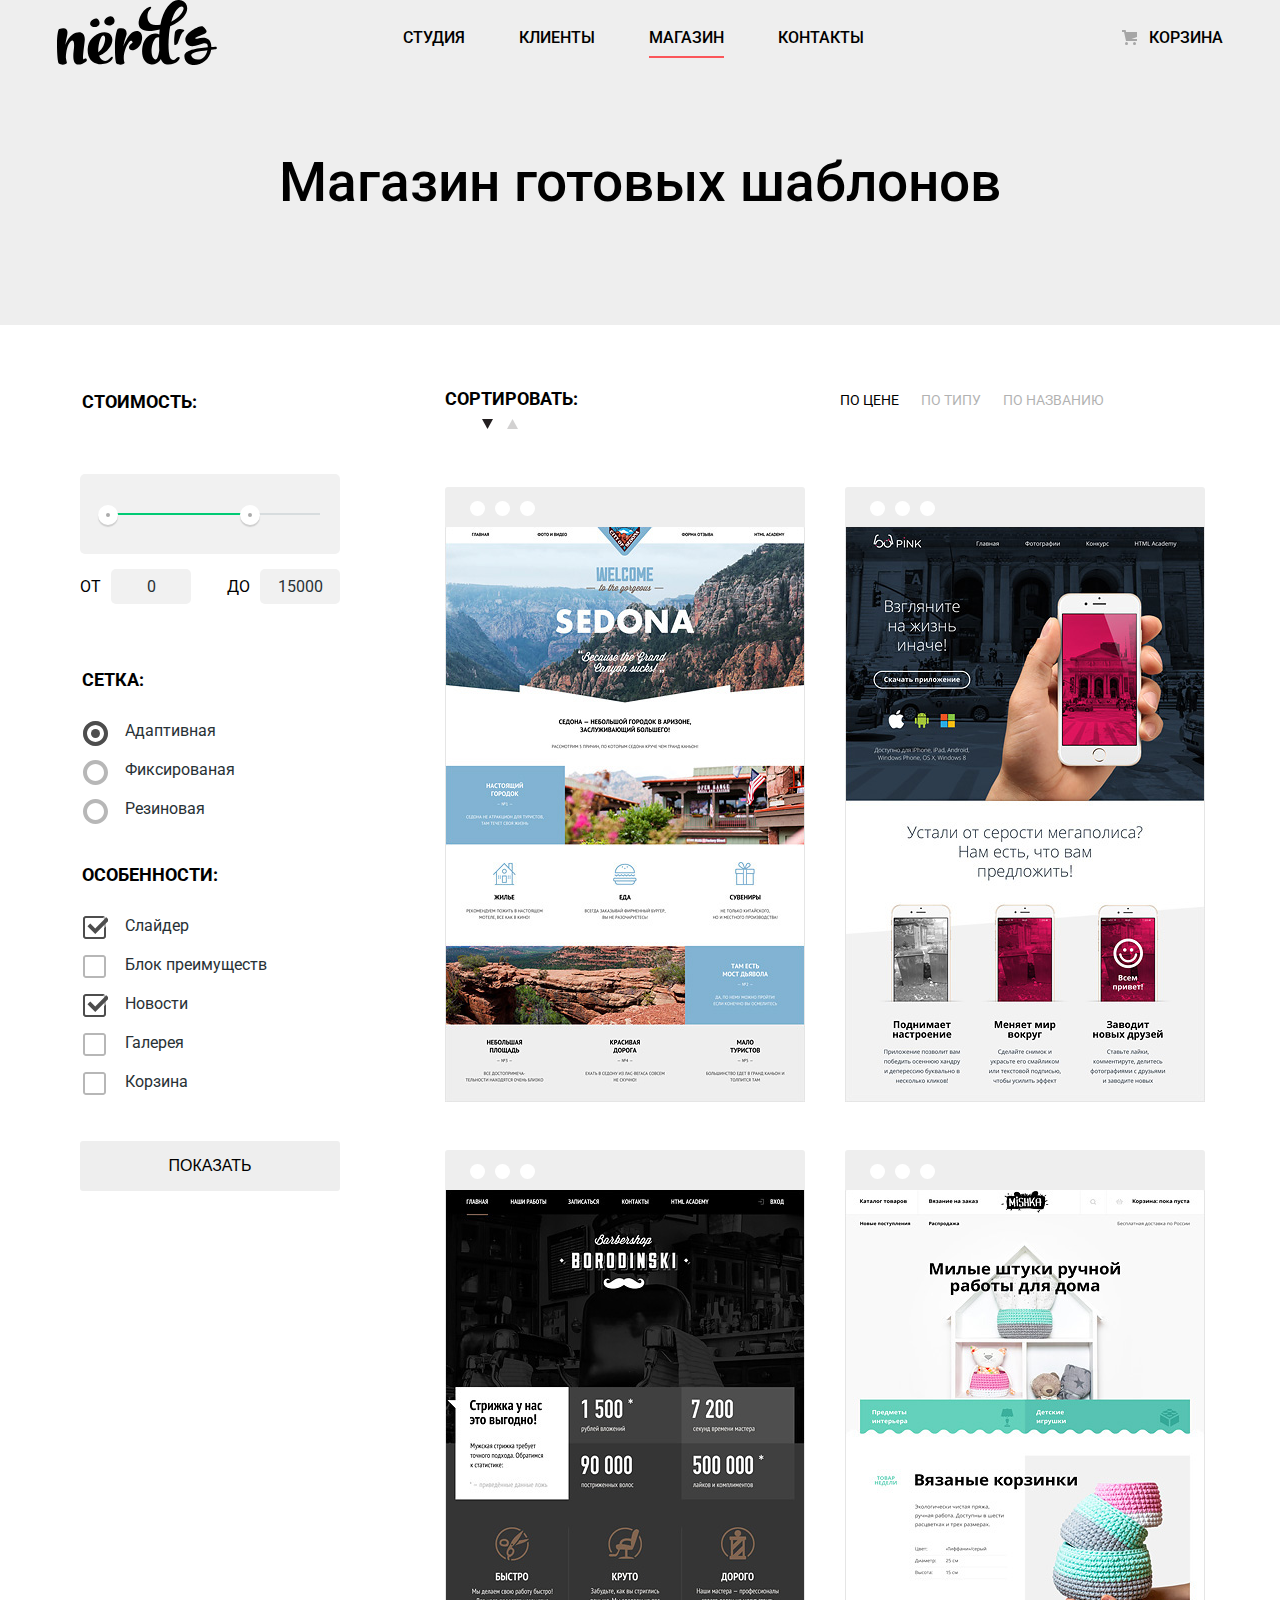
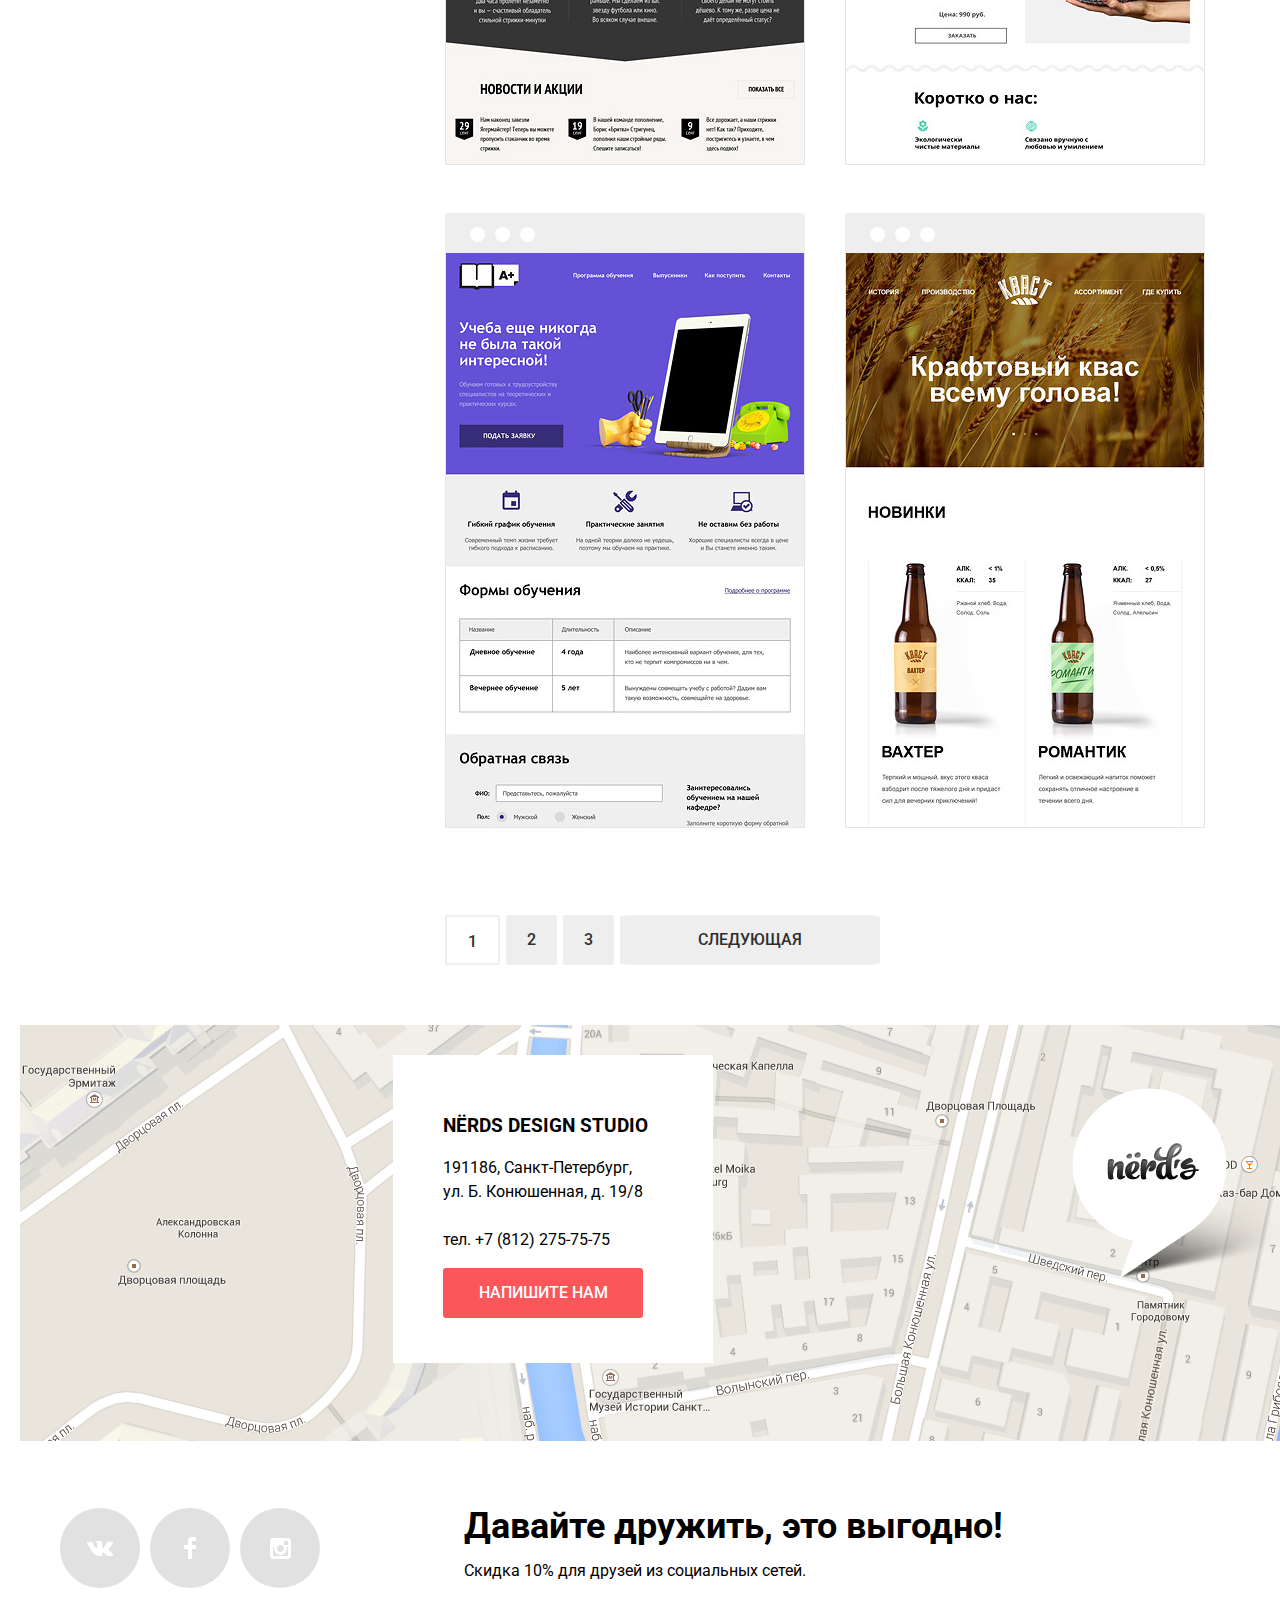
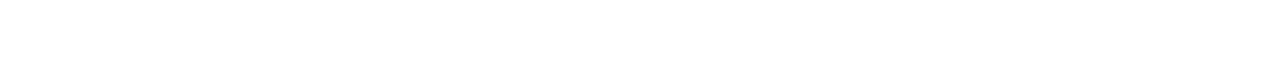
==== commit 3ab04005: "Личный проект: завершаем вёрстку" ====
--- a/catalog.html
+++ b/catalog.html
@@ -6,12 +6,12 @@
     <link href="https://fonts.googleapis.com/css?family=Roboto:100,100i,300,300i,400,400i,500,500i,700,700i,900,900i&display=swap&subset=cyrillic" rel="stylesheet">
     <link href="css/style.css" rel="stylesheet" >
   </head>
-  <body>
+  <body class="inner-page">
   	<header class="main-header">
-      <a class="main-header-logo" href="index.html">
+  		<nav class="main-navigation">
+        <a class="main-header-logo" href="index.html">
           <img src="img/nerds-logo.svg" width="160" height="65" alt="Дизайн-студия Нёрдс">
         </a>
-  		<nav class="main-navigation">
   			<ul class="site-navigation">
   				<li class="menu-item"><a href="index.html">Студия</a></li>
   				<li class="menu-item"><a href="">Клиенты</a></li>
@@ -25,186 +25,228 @@
    		</nav>
   	</header>
     <main>
-      <h1 class="shop-patterns"> Магазин готовых шаблонов</h1>
-      <section>
+       <h1 class="shop-patterns"> Магазин готовых шаблонов</h1>
+      <div class="container">
+        <div class="catalog-columns">
+      <section class="filter-product">
       <h2 class="visually-hidden">Фильтры шаблонов</h2>
+      <form method="get" action="https://echo.htmlacademy.ru">
+        <div class="range-filter">
+        <fieldset class="filter-item">
+          <legend>Стоимость:</legend>
+            <div class="range-controls">
+              <div class="scale">
+                <div class="bar"></div>
+              </div>
+          <div class="toggle toggle-min"></div>
+          <div class="toggle toggle-max"></div>
+            </div>
+            <div class="price-controls">
+                <label class="min-price">от<input name="min-price" type="text" value="0"></label>
+                <label class="max-price">до<input name="max-price" type="text" value="15000"></label>
+              </div>
+        </fieldset>
+      </div>
+      </form>
       <form class="filter" method="get" action="https://echo.htmlacademy.ru">
-        <fieldset>
-          <legend class="cost">Стоимость:</legend>
-          <div class="filter-parametrs">
-            <div class="filter-range">
-              <div class="filter-scale">
-                <div class="flter-bar"></div>
-              </div>
-          <div class="filter-toggle toggle-min"></div>
-          <div class="filter-toggle toggle-max"></div>
-            </div>
-            <div class="filter-price">
-              <div class="price-column">
-                <label class="filter-label" for="text-1">от</label>
-                <input id="text-1" class="cost-input" type="text" value="0">
-              </div>
-              <div class="price-column">
-                <label class="filter-label" for="item-2">до</label>
-                <input id="item-2" class="cost-input" type="text" value="15000">
-              </div>
-            </div>
-          </div>
-        </fieldset>
-        <fieldset>
-        <legend class="grid">Сетка:</legend>
+        <fieldset class="filter-item">
+        <legend>Сетка:</legend>
         <ul>
-              <li>
-                <input class="filter-input" type="radio" name="grid" value="adaptive" id="filter-adaptive" checked>
-                <label for="filter-adaptive" class="form-label">Адаптивная</label>
-            </li>
-              <li>
-                <input class="filter-input" type="radio" name="grid" value="fixed" id="filter-fixed">
-                <label for="filter-fixed" class="form-label">Фиксированая</label>
+              <li class="filter-option">
+                <input class="visually-hidden filter-input filter-input-radio" type="radio" name="grid" value="adaptive" id="filter-adaptive" checked>
+                <label for="filter-adaptive" class="form-label filter-label-radio">Адаптивная</label>
+            </li>
+              <li class="filter-option">
+                <input class=" visually-hidden filter-input filter-input-radio" type="radio" name="grid" value="fixed" id="filter-fixed">
+                <label for="filter-fixed" class="form-label filter-label-radio">Фиксированая</label>
                 </li>
-              <li>
-                <input class="filter-input" type="radio" name="grid" value="rubber" id="filter-rubber">
-                <label for="filter-rubber" class="form-label">Резиновая</label>
+              <li class="filter-option">
+                <input class=" visually-hidden filter-input filter-input-radio" type="radio" name="grid" value="rubber" id="filter-rubber">
+                <label for="filter-rubber" class="form-label filter-label-radio">Резиновая</label>
             </li>
             </ul>
       </fieldset>
-     <fieldset>
-       <legend class="features">Особенности:</legend>
+     <fieldset class="filter-item">
+       <legend>Особенности:</legend>
         <ul>
-              <li>
-                <input class="visually-hidden filter-input filter-input-checkbox" type="checkbox" name="features" id="filter-slider" checked>
-                <label for="filter-slider" class="form-label">Слайдер</label>
-            </li>
-              <li>
-                <input class="filter-input"  type="checkbox" name="features"  id="filter-advantages">
-                <label for="filter-advantages" class="form-label">Блок преимуществ</label>
-            </li>
-              <li>
-                <input class="filter-input" type="checkbox" name="features" id="filter-news" checked>
-                <label for="filter-news" class="form-label">Новости</label>
-            </li>
-            <li>
-                <input class="filter-input" type="checkbox" name="features"  id="filter-gallery">
-                <label for="filter-gallery" class="form-label">Галерея</label>
-            </li>
-            <li>
-                <input class="filter-input" type="checkbox" name="features" id="filter-basket">
-                <label for="filter-basket" class="form-label">Корзина</label>
+              <li class="filter-option">
+                <input class=" visually-hidden filter-input filter-input-checkbox" type="checkbox" name="features" id="filter-slider" checked>
+                <label for="filter-slider" class="form-label filter-label-check">Слайдер</label>
+            </li>
+              <li class="filter-option">
+                <input class=" visually-hidden filter-input filter-input-checkbox"  type="checkbox" name="features"  id="filter-advantages">
+                <label for="filter-advantages" class="form-label filter-label-check">Блок преимуществ</label>
+            </li>
+              <li class="filter-option">
+                <input class=" visually-hidden filter-input filter-input-checkbox" type="checkbox" name="features" id="filter-news" checked>
+                <label for="filter-news" class="form-label filter-label-check">Новости</label>
+            </li>
+            <li class="filter-option">
+                <input class=" visually-hidden filter-input filter-input-checkbox" type="checkbox" name="features"  id="filter-gallery">
+                <label for="filter-gallery" class="form-label filter-label-check">Галерея</label>
+            </li>
+            <li class="filter-option">
+                <input class=" visually-hidden filter-input filter-input-checkbox" type="checkbox" name="features" id="filter-basket">
+                <label for="filter-basket" class="form-label filter-label-check">Корзина</label>
             </li>
             </ul>
      </fieldset>
      <button class="show" type="submit">Показать</button>
       </form>
     </section>
-      <section>
-        <h2 class="visually-hidden">Список шаблонов</h2>
-        <h3>Сортировать</h3>
-        <ul>
-          <li><a href="#">По цене</a></li>
-          <li><a href="#">По типу</a></li>
-          <li><a href="#">По названию</a></li>
-          <li><a href="#"><img src="https://via.placeholder.com/10x10" alt=""></a></li>
-          <li><a href="#"><img src="https://via.placeholder.com/10x10" alt=""></a></li>
-        </ul>
+      <section class="catalog">
+      <h2 class="visually-hidden">Список шаблонов</h2>
+        <div class="catalog-sort">
+        <span class="catalog-sort-title">Сортировать:</span>
+        <ul class="sort">
+          <li class="catalog-sort-item item-active"><a href="#">По цене</a></li>
+          <li class="catalog-sort-item"><a href="#">По типу</a></li>
+          <li class="catalog-sort-item"><a href="#">По названию</a></li>
+        </ul>
+        <div class="catalog-toggle-list">
+          <div class="catalog-toggle catalog-toggle-down"></div>
+          <div class="catalog-toggle catalog-toggle-up"></div>
+        </div>
+      </div>
         <ul class="catalog-list">
           <li class="catalog-item"> 
-              <img src="img/sedona.jpg" width="376" height="576" alt="Sedona">
+              <img src="img/sedona.jpg" width="360" height="576" alt="Sedona">
+              <div class="catalog-hover">
+              <div class="catalog-hover-wrp">
           <a class="catalog-item-link" href="">
             <h3>Sedona</h3>
           </a>
             <p >Информационный сайт для туристов</p>
-            <a class="button" href="">9 900 РУБ.</a>
-          </li>
-          <li class="catalog-item">
-              <img src="img/pink.jpg" width="376" height="576" alt="Pink">
+            <a class="button-buy" href="">9 900 РУБ.</a>
+          </div>
+        </div>
+          </li>
+          <li class="catalog-item">
+              <img src="img/pink.jpg" width="360" height="576" alt="Pink">
+              <div class="catalog-hover">
+              <div class="catalog-hover-wrp">
           <a class="catalog-item-link" href="">
             <h3>Pink APP</h3>
           </a>
             <p>Продуктовый лендинг приложения для iOS и Android</p>
-            <a class="button" href="">9 900 РУБ.</a>
-          </li>
-          <li class="catalog-item">
-              <img src="img/barbershop.jpg" width="376" height="576" alt="Barbershop">
+            <a class="button-buy" href="">9 900 РУБ.</a>
+          </div>
+        </div>
+          </li>
+          <li class="catalog-item">
+              <img src="img/barbershop.jpg" width="360" height="576" alt="Barbershop">
+              <div class="catalog-hover">
+              <div class="catalog-hover-wrp">
           <a class="catalog-item-link" href="">
             <h3>Barbershop</h3>
           </a>
             <p>Сайт салона красоты. Для мужчин, да.</p>
-            <a class="button" href="">9 900 РУБ.</a>
-          </li>
-          <li class="catalog-item">
-              <img src="img/mishka.jpg" width="376" height="576" alt="Mishka">
+            <a class="button-buy" href="">9 900 РУБ.</a>
+          </div>
+        </div>
+          </li>
+          <li class="catalog-item">
+              <img src="img/mishka.jpg" width="360" height="576" alt="Mishka">
+              <div class="catalog-hover">
+              <div class="catalog-hover-wrp">
           <a class="catalog-item-link" href="">
             <h3>Mishka</h3>
           </a>
             <p>Интернет-магазин  вязаных игрушек</p>
-            <a class="button" href="">9 900 РУБ.</a>
-          </li>
-          <li class="catalog-item">
-              <img src="img/aplus.jpg" width="376" height="576" alt="Aplus">
+            <a class="button-buy" href="">9 900 РУБ.</a>
+          </div>
+        </div>
+          </li>
+          <li class="catalog-item">
+              <img src="img/aplus.jpg" width="360" height="576" alt="Aplus">
+              <div class="catalog-hover">
+              <div class="catalog-hover-wrp">
           <a class="catalog-item-link" href="">
             <h3>A Plus</h3>
           </a>
             <p>Лендинг курсов повышения квалификации</p>
-            <a class="button" href="">9 900 РУБ.</a>
-          </li>
-          <li class="catalog-item">
-              <img src="img/kvast.jpg" width="376" height="576" alt="Kvast">
+            <a class="button-buy" href="">9 900 РУБ.</a>
+          </div>
+        </div>
+          </li>
+          <li class="catalog-item">
+              <img src="img/kvast.jpg" width="360" height="576" alt="Kvast">
+              <div class="catalog-hover">
+              <div class="catalog-hover-wrp">
           <a class="catalog-item-link" href="">
             <h3>Кваст</h3>
           </a>
             <p>Промо-сайт производителя крафтового кваса</p>
-            <a class="button" href="">9 900 РУБ.</a>
-          </li>
+            <a class="button-buy" href="">9 900 РУБ.</a>
+          </div>
+        </div>
+          </li>
+        </ul>
+        <ul class="pagination-list">
+          <li><a class="pagination-link pagination-curent">1</a></li>
+          <li><a class="pagination-link" href="#">2</a></li>
+          <li><a class="pagination-link" href="#">3</a></li>
+          <li><a class="pagination-link pagination-next" href="#">Следующая</a></li>
         </ul>
       </section>
-        <ul>
-          <li><a>1</a></li>
-          <li><a href="#">2</a></li>
-          <li><a href="#">3</a></li>
-          <li><a href="#">Следующая</a></li>
-        </ul>
-       <section>
+    </div>
+      </div>
+  <div class="container-map">
+    <section class="map">
       <h2 class="visually-hidden">Адрес расположения фирмы</h2>
-      <img src="img/map.png" width="375" height="208" alt="map">
-      <span><img src="img/map-marker.png" width="231" height="190" alt="map-marker"></span>
+      <img  src="img/map.png" width="1440" height="416" alt="map">
+      <div class="adress adress-catalog">
         <h3>NЁRDS DESIGN STUDIO</h3>
         <p class="contacts">
-        191186, Санкт-Петербург,  ул. Б. Конюшенная, д. 19/8  
+        191186, Санкт-Петербург,<br>  ул. Б. Конюшенная, д. 19/8
+        <br>
+        <br>  
         тел. +7 (812) 275-75-75
       </p>
-      <a class="button" href="#">Напишите нам</a>
-    </section>  
+      <a class="button-adress" href="#">Напишите нам</a>
+    </div>
+      <div class="map-pointer pointer-catalog"></div>
+    </section>
+    </div>
     </main>
-    <footer class="main-footer">
-      <div class="footer-social">
+    <footer class="main-footer container">
+        <div class="footer-social">
         <ul>
-          <li><a class="social-button" href="#">Наша група ВК</a></li>
-          <li><a class="social-button" href="#">Наша група Facebook</a></li>
-          <li><a class="social-button" href="#">Наш Инстаграм</a></li>
-        </ul>
-      </div>
+          <li><a class="social-button" href="#"><span class="visually-hidden">Наша група ВК</span>
+            <svg xmlns="http://www.w3.org/2000/svg" width="26" height="15" viewBox="0 0 26 15"><path fill="#FFF" d="M16.138 11.51c.956-.309 2.18 2.04 3.483 2.939.978.681 1.727.534 1.727.534l3.473-.05s1.815-.112.957-1.554c-.071-.12-.503-1.069-2.585-3.022-2.177-2.043-1.882-1.712.739-5.244 1.597-2.153 2.236-3.468 2.036-4.028-.192-.539-1.365-.399-1.365-.399L20.69.713c-.381.001-.704.119-.851.515-.003.004-.621 1.666-1.445 3.079-1.741 2.989-2.436 3.148-2.724 2.961-.661-.433-.494-1.737-.494-2.664 0-2.897.432-4.105-.846-4.417-.427-.104-.739-.172-1.828-.182-1.392-.021-2.574 0-3.244.329-.445.223-.786.712-.579.74.26.035.843.16 1.155.586.401.552.389 1.789.389 1.789s.229 3.411-.54 3.834c-.528.29-1.25-.302-2.803-3.016-.793-1.388-1.392-2.922-1.392-2.922s-.116-.285-.326-.441c-.25-.185-.6-.244-.6-.244L.848.684S.29.7.085.946c-.182.218-.015.668-.015.668s2.909 6.881 6.203 10.347c3.02 3.182 6.452 2.971 6.452 2.971h1.555s.469-.054.709-.312c.224-.24.214-.691.214-.691s-.031-2.109.935-2.419z"/></svg>
+          </a></li>
+          <li><a class="social-button" href="#"><span class="visually-hidden">Наша група Facebook</span>
+            <svg xmlns="http://www.w3.org/2000/svg" width="12" height="22" viewBox="0 0 12 22"><path fill="#FFF" d="M12 4V0H8a4 4 0 0 0-4 4v4H0v4h4v10h4V12h4V8H8V4h4z"/></svg>
+          </a></li>
+          <li><a class="social-button" href="#"><span class="visually-hidden">Наш Инстаграм</span>
+            <svg xmlns="http://www.w3.org/2000/svg" width="21" height="21" viewBox="0 0 21 21"><path fill="#FFF" d="M18 0H3C1.35 0 0 1.35 0 3v15c0 1.65 1.35 3 3 3h15c1.65 0 3-1.35 3-3V3c0-1.65-1.35-3-3-3zm-7.5 7c1.93 0 3.5 1.57 3.5 3.5S12.43 14 10.5 14 7 12.43 7 10.5 8.57 7 10.5 7zM18 18H3V9h1.181A6.504 6.504 0 0 0 4 10.5a6.5 6.5 0 1 0 13 0 6.45 6.45 0 0 0-.181-1.5H18v9zm0-11h-4V3h4v4z"/></svg>
+          </a></li>
+        </ul>
+    </div>
       <div class="social-text">
       <p class="footer-slogan">Давайте дружить, это выгодно!</p>
       <p class="footer-discount">Скидка 10% для друзей из социальных сетей.</p>
       </div>
     </footer>
     <section class="modal">
-      <h2>Напишите нам</h2>
-      <form action="https://echo.htmlacademy.ru" method="post"> 
-        <p>
-        <label for="user-name">Ваше Имя:</label>
-          <input id="user-name" type="text" name="Имя" placeholder="Имя и Фамилия">
-        </p>
-        <p>
-        <label for="user-email">Ваш e-mail:</label>
-          <input id="user-email" type="email" name="email" placeholder="email@example.com">
-        </p>
-        <p>
-        <label for="message">Текст письма:</label>
-          <textarea  rows="4" cols="40" id="message" name="message" placeholder="В свободной форме"></textarea>
-        </p>
-        <button type="submit">Отправить</button>
+      <h2 class="visually-hidden">Форма обратной связи</h2>
+      <div class="modal-wrp">
+        <button class="modal-close" type="button">Закрыть</button>
+      <span class="modal-title">Напишите нам!</span>
+      <form class="modal-form" action="https://echo.htmlacademy.ru" method="post"> 
+      <label class="modal-text" for="user-name">Ваше Имя:
+          <input class="modal-input modal-input-login" id="user-name" type="text" name="Имя" placeholder="Имя и Фамилия">
+      </label>
+        <label class="modal-text" for="user-email">Ваш e-mail:
+          <input class="modal-input modal-input-mail" id="user-email" type="email" name="email" placeholder="email@example.com">
+      </label>
+      <p class="modal-text modal-text-message">Текст письма:
+          <textarea class="modal-message"  rows="4" name="message" placeholder="В свободной форме"></textarea>
+      </p>
+        <button class="btn" type="submit">Отправить</button>
       </form>
-    </section>
+    </div>
+   </section>
+    <div class="modal-overlay"></div>
   </body>
 </html>
--- a/css/style.css
+++ b/css/style.css
@@ -1,7 +1,9 @@
+
 body {
 	margin: 0;
 	padding: 0;
 
+
 	font-family: 'Roboto',Arial, sans-serif;
 	font-size: 16px;
 	line-height: 24px;
@@ -14,9 +16,137 @@
 a {
 	text-decoration: none;
 }
+.container {
+	width: 1160px;
+	margin: 0 auto;
+	padding: 0 20px;
+	box-sizing: border-box;
+}
+.visually-hidden {
+	position: absolute;
+	width: 1px;
+	height: 1px;
+	clip: rect(0, 0, 0, 0);
+}
 .main-header {
+	font-size: 16px;
+	line-height: 30px;
+
+	color: #000000;
 	background-color: #eeeeee;
 }
+.slider {
+	position: relative;
+
+	background-color: #eeeeee;
+}
+.slider-list {
+	margin: 0;
+	padding:0;
+	list-style: none;
+}
+.slider-item {
+	display: none;
+	padding: 78px 0 80px 0;
+}
+.slider-item:nth-child(1) {
+  background-image: url("../img/slide1.png");
+  background-repeat: no-repeat;
+  background-position: 93% 18px;
+}
+
+.slider-item:nth-child(2) {
+  background-image: url("../img/slide2.png");
+  background-repeat: no-repeat;
+  background-position: 100% 0;
+}
+
+.slider-item:nth-child(3) {
+  background-image: url("../img/slide3.png");
+  background-repeat: no-repeat;
+  background-position: 100% 20px;
+}
+#product-1:checked ~ .slider-list .slider-item:nth-child(1) {
+  display: block;
+}
+
+#product-2:checked ~ .slider-list .slider-item:nth-child(2) {
+  display: block;
+}
+
+#product-3:checked ~ .slider-list .slider-item:nth-child(3) {
+  display: block;
+}
+
+#product-1:checked ~ .slider-controls .slider-controls-item--1::before,
+#product-2:checked ~ .slider-controls .slider-controls-item--2::before,
+#product-3:checked ~ .slider-controls .slider-controls-item--3::before {
+  content: "";
+  position: absolute;
+  left: 50%;
+  top: 50%;
+  z-index: 2;
+  width: 4px;
+  height: 4px;
+  margin: -4px;
+  background-color: inherit;
+  border: 2px solid #c1c1c1;
+  border-radius: 50%;
+}
+.slider-item h3 {
+	max-width: 600px;
+	margin: 0;
+	margin-bottom: 27px;
+
+	font-size: 55px;
+	line-height: 55px;
+	font-weight: 500;
+}
+.slider-item p {
+	max-width: 430px;
+	margin: 0;
+	margin-bottom: 38px;
+}
+.slider-controls {
+	position: absolute;
+	left: 50%;
+	bottom: 104px;
+	z-index: 100;
+
+	width: 160px;
+	height: 18px;
+
+	text-align: center;
+	font-size: 0;
+	transform: translateX(-50%);
+}
+.slider-controls label {
+	position: relative;
+
+	display: inline-block;
+	width: 18px;
+	height: 18px;
+	padding: 8px;
+
+	border-radius: 50%;
+	cursor: pointer;
+
+}
+.slider-controls label::after {
+	content: "";
+	position: absolute;
+	top: 8px;
+	left: 8px;
+	z-index: 1;
+
+	width: 18px;
+	height: 18px;
+
+	background: #ffffff;
+
+	border-radius: 50%;
+}
+
 .main-header-logo img:hover {
   opacity: 0.7;
 }
@@ -25,9 +155,14 @@
 }
 
 
-.main-navigation .main-header {
+.main-navigation {
+	display: flex;
+	justify-content: space-between;
+	align-items: center;
 	font-size: 16px;
 	line-height: 30px;
+	width: 1166px;
+	margin: 0 auto; 
 	color: #000000;
 }
 .menu-item {
@@ -47,6 +182,8 @@
 
 .site-navigation,
 .user-navigation {
+	margin: 0;
+	padding: 0;
 	list-style: none;
 }
 .site-navigation a,
@@ -72,25 +209,67 @@
 .product-list {
 	list-style: none;
 }
+.product-item {
+	margin-top: 80px;
+	padding-bottom: 80px;
+	border-bottom: 2px solid #eeeeee;
+}
+.product p {
+	color: #283136;
+} 
 .product h3 {
 	font-size: 24px;
 	line-height: 30px;
 	text-transform: uppercase;
 }
 .button {
+	display: block;
+	padding: 16px 0;
+	width: 160px;
+
 	font-size: 16px;
 	line-height: 18px;
-	font-weight: 500;
+	color: #ffffff;
+	text-transform: uppercase;
 	text-align: center;
+	text-decoration: none;
+
+	border-radius: 3px;
+	border: none;
+	
+}
+.button-slider {
+	display: block;
+	width: 240px;
+	padding: 16px 0;
+
+	font-size: 16px;
+	line-height: 18px;
 	color: #ffffff;
-	vertical-align: middle;
 	text-transform: uppercase;
+	text-align: center;
+	text-decoration: none;
 
 	background-color: #fb565a;
+	border-radius: 3px;
 	border: none;
 }
+.button-slider:hover,
+.button-slider:focus {
+	background-color: #e74246;
+}
+.button-slider:active {
+	color: #e48789;
+
+	background-color: #d7373b;
+	box-shadow: 0 3px rgba(0 , 0, 0, 0.1) inset;
+}
+
 .app {
 	background-color: #00ca74;
+}
+.web-site {
+	background-color: #fb565a;
 }
 .presentation {
 	background-color: #efc84a;
@@ -107,14 +286,17 @@
 .web-site:active {
 	color: #df6b6d;
 	background-color: #d7373b;
+	box-shadow: 0 3px rgba(0 , 0, 0, 0.1) inset;
 }
 .app:active {
 	color: #44b77f;
 	background-color: #00aa62;
+	box-shadow: 0 3px rgba(0 , 0, 0, 0.1) inset;
 }
 .presentation:active {
 	color: #edc47f;
 	background-color: #e5a722;
+	box-shadow: 0 3px rgba(0 , 0, 0, 0.1) inset;
 }
 
 .main-footer {
@@ -124,6 +306,7 @@
 	list-style: none;
 }
 .footer-slogan {
+	margin: 0;
 	font-size: 36px;
 	line-height: 36px;
 	font-weight: 700;
@@ -132,10 +315,9 @@
 	font-size: 16px;
 	line-height: 22px;
 	font-weight: 400;
-}
-.modal {
-	display: none;
-}
+
+}
+
 .shop-patterns {
 	font-size: 55px;
 	line-height: 55px;
@@ -147,6 +329,9 @@
 	background-color: #eeeeee;
 }
 .show {
+	display: block;
+	width: 260px;
+	padding: 16px 0;
 	font-size: 16px;
 	line-height: 18px;
 	font-weight: 500;
@@ -158,6 +343,7 @@
 
 	background-color: #eeeeee;
 	border: none;
+	border-radius: 3px;
 }
 .show:hover {
 	background-color: #dfdfdf;
@@ -166,36 +352,28 @@
 	color: #b2b2b2;
 	background-color: #d5d5d5;
 }
-.filter fieldset {
+.catalog-columns fieldset {
 	border:none;
 }
-.filter legend {
+.filter-product legend {
 	font-size: 16px;
 	line-height: 20px;
 	font-weight: 400;
 }
-.filter ul {
+.catalog-columns ul {
 	list-style: none;
 }
-.filter .features {
+.filter-item legend  {
 	font-size: 18px;
 	line-height: 30px;
 	font-weight: 700;
 	text-transform: uppercase;
 }
-.filter .grid {
-	font-size: 18px;
-	line-height: 30px;
-	font-weight: 700;
-	text-transform: uppercase;
-}
-.filter .cost {
-	font-size: 18px;
-	line-height: 30px;
-	font-weight: 700;
-	text-transform: uppercase;
-}
+
 .form-label {
+	font-size: 16px;
+	line-height: 20px;
+	font-weight: 400;
 	color: #283136;
 }
 
@@ -203,6 +381,95 @@
 	color: #e9eaea;
 
 	opacity: 2;
+}
+.filter-item {
+	margin: 0;
+	padding: 0;
+
+	border: none;
+}
+.range-filter {
+	width: 260px;
+	margin-top: 62px;
+}
+.range-filter legend {
+	margin-bottom: 57px;
+}
+.range-controls {
+	position: relative;
+
+	height: 41px;
+	margin-bottom: 15px;
+	padding-top: 39px;
+	padding-right: 20px;
+	padding-left: 20px;
+
+	background-color: #f1f1f1;
+
+	border-radius: 5px;
+}
+.range-controls .scale {
+	height: 2px;
+
+	background: #d7dcde;
+}
+.range-controls .bar {
+	width: 70%;
+	height: 2px;
+
+	background: #00ca74;
+}
+.range-controls .toggle {
+	position: absolute;
+	top: 31px;
+	left: 0;
+
+	width: 4px;
+	height: 4px;
+	padding: 0;
+
+	border: 8px solid #ffffff;
+	background-color: #ababab;
+	box-shadow: 0 2px 1px 0 #cfcfcf;
+	border-radius: 50%;
+	cursor: pointer;
+}
+.range-controls .toggle-min {
+	left: 18px;
+}
+.range-controls .toggle-max {
+	left: 160px;
+}
+
+.price-controls {
+	display: flex;
+}
+.price-controls label {
+	display: inline-block;
+	width: 50%;
+	font-size: 16px;
+	text-transform: uppercase;
+}
+.price-controls input {
+	width: 60px;
+	padding: 8px 10px;
+	margin-left: 10px;
+
+	font-family: Roboto, Arial, sans-serif;
+	font-size: 16px;
+	text-align: center;
+	color: #283136;
+
+	border: none;
+	border-radius: 5px;
+	background: #f1f1f1;
+}
+.max-price {
+	text-align: right;
+}
+.catalog {
+  margin-left: 20px;
+  margin-right: 20px;
 }
 .catalog-list {
 	list-style: none;
@@ -233,3 +500,746 @@
 	line-height: 22px;
 	font-weight: 400;
 }
+
+.product-list  {
+	display: flex;
+	justify-content: space-between;
+	margin: 0;
+	padding: 0;
+	list-style: none;
+}
+.main-footer {
+	display: flex;
+	padding: 60px 0;
+}
+.social-text {
+	width: 555px;
+}
+.social-button {
+	display: flex;
+	align-items: center;
+	justify-content: center;
+	width: 80px;
+	height: 80px;
+
+	background-color: #e1e1e1;
+	border-radius: 50%;
+}
+.social-button:hover {
+	background-color: #e74246;
+}
+.social-button:active path{
+	fill: #e37376;
+
+	background-color: #d7373b;
+}
+
+.footer-social {
+	width: 265px;
+	margin:0;
+	margin-right: 139px;
+}
+.footer-social ul {
+	display: flex;
+	flex-wrap: wrap;
+	justify-content: space-between;
+	width: 260px;
+	height: 80px;
+	margin: 0 120px 0 0;
+    padding: 0;
+    list-style: none;
+}
+
+.catalog {
+	width: 775px;
+	margin-left: auto;
+
+}
+
+.catalog-columns {
+	display: flex;
+	justify-content: space-between;
+}
+
+
+.catalog-item::before {
+	content: "";
+	position: absolute;
+	width: 360px;
+	height: 40px;
+	border-top-left-radius: 3px;
+	border-top-right-radius: 3px;
+	background-color: #eeeeee;
+	top: -39px;
+}
+
+.catalog-list {
+  display: flex;
+  flex-wrap: wrap;
+  width: 760px;
+  margin-top: 65px;
+  margin-bottom: 0;
+  }
+.catalog-item:nth-child(2n) {
+	margin-right: 0;
+}
+.pagination-list {
+	display: flex;
+	padding: 0;
+	margin: 0;
+	margin-bottom: 25px;
+
+	list-style: none;
+}
+.sort {
+	display: flex;
+	padding: 0;
+	margin: 0;
+	
+	list-style: none;
+}
+.user-navigation .basket-button {
+	position: relative;
+	padding-left: 50px;
+}
+.basket-button::before {
+	content: "";
+
+	position: absolute;
+	top: 2px;
+    left: 23px;
+
+	width: 15px;
+	height: 15px;
+
+	background-image: url('../img/cart-icon.svg');
+	background-repeat: no-repeat;
+	background-position: 0 0;
+}
+
+.information-company {
+	display: flex;
+	justify-content: space-between;
+	padding-top: 30px;
+	padding-bottom: 80px;
+	border-bottom: 2px solid #eeeeee;
+}
+
+.tagline {
+	padding: 0;
+    padding-top: 45px;
+    margin: 0;
+	font-size: 45px;
+	line-height: 45px;
+	font-weight: 500;
+}
+
+.tasks {
+	width: 660px;
+    padding: 0;
+    margin-bottom: 38px;
+	font-size: 16px;
+	line-height: 24px;
+	font-weight: 400;
+	color: #283136;
+}
+.information h3 {
+    font-size: 16px;
+    line-height: 24px;
+    font-weight: 600;
+    text-transform: uppercase;
+    padding: 0;
+    margin-bottom: 25px;
+
+}
+.information-list {
+	list-style: none;
+}
+.information-list li {
+	position: relative;
+	font-size: 16px;
+	line-height: 24px;
+	font-weight: 400;
+	color: #283136;
+	padding-bottom: 25px;
+ }
+ .information-list li::before {
+ 	content: "";
+    top: 12px;
+    left: -35px;
+    position: absolute;
+    width: 25px;
+    height: 2px;
+    background-color: #fb565a;
+ }
+ .table-title {
+ 	display: block;
+ 	font-size: 16px;
+ 	line-height: 24px;
+    font-weight: 600;
+    text-align: center;
+    text-transform: uppercase;
+    margin-top: 25px;
+ }
+ .statistics-table {
+ 	margin-top: 40px;
+ }
+ .table-row th {
+ 	font-size: 45px;
+ 	line-height: 10px;
+ 	padding-top: 10px;
+ 	padding-bottom: 30px;
+ 	padding-right: 15px;
+ 	font-weight: 600;
+ 	text-align: left;
+ 	color: #000000;
+ }
+.table-row sup {
+	font-size: 28px;
+}
+.table-row td {
+	font-size: 16px;
+	line-height: 18px;
+	font-weight: 400;
+	color: #283136;
+}
+.partners {
+	display: flex;
+	flex-wrap: wrap;
+	justify-content: space-between;
+	align-items: center;
+	list-style: none;
+}
+.nerds-partners {
+	padding-top: 47px;
+	padding-bottom: 50px;
+	margin-bottom: 81px;
+	border-bottom: 2px solid #eeeeee;
+}
+.main-partners {
+	opacity: 0.24;
+}
+.main-partners:hover {
+	opacity: 1;
+}
+.main-partners:active {
+	opacity: .1;
+}
+.decor-1::after, 
+.decor-2::after, 
+.decor-3::after {
+    content: "";
+    position: absolute;
+    width: 2px;
+    height: 50px;
+    top: 5px;
+    right: 47px;
+    background-color: #eeeeee;
+}
+.decor-2::after,
+.decor-3::after{
+	top:15px;
+	right:56px
+}
+.decor-3::after{
+	top:-5px;
+	right:60px
+}
+.filter {
+	margin-top: 61px;
+}
+.filter legend {
+	margin-bottom: 26px;
+}
+.filter fieldset {
+	padding: 0;
+	margin: 0;
+	margin-bottom: 30px;
+
+	border: none;
+}
+.filter fieldset:first-child {
+	margin-bottom: 22px;
+}
+.filter ul {
+	padding: 0;
+	margin: 0;
+
+	list-style: none;
+	line-height: 18px;
+}
+.filter-option {
+	margin-bottom: 19px;
+	padding-left: 45px;
+}
+.filter-option label {
+	position: relative;
+
+	display: block;
+
+	cursor: pointer;
+	user-select: none;
+}
+.filter-input-checkbox + label::before {
+	content: "";
+	position: absolute;
+	left: -42px;
+	top: 0;
+
+	width: 27px;
+	height: 25px;
+
+	background-image: url("../img/checkbox-off.svg");
+	background-repeat: no-repeat;
+	background-position: 0 0;
+	opacity: 0.4;
+}
+.filter-input-checkbox:checked + label::after {
+	content: "";
+
+	position: absolute;
+	top: 0px;
+	left: -42px;
+
+	width: 25px;
+	height: 25px;
+
+	background-image: url("../img/checkbox-on.svg");
+	background-repeat: no-repeat;
+	background-position: 0 0;
+}
+
+.filter-label-radio::before {
+	content: "";
+
+	position: absolute;
+	left: -42px;
+	top: 0px;
+
+	width: 27px;
+	height: 25px;
+
+	background-image: url("../img/radio-off.svg");
+	background-repeat: no-repeat;
+	background-position: 0 0;
+	opacity: 0.4;
+}
+.filter-input-radio:checked + label::after {
+	content: "";
+
+	position: absolute;
+	top: 0px;
+	left: -42px;
+
+	width: 25px;
+	height: 25px;
+
+	background-image: url("../img/radio-on.svg");
+	background-repeat: no-repeat;
+	background-position: 0 0;
+
+}
+
+.filter-label-radio:hover::before, .filter-label-check:hover::before {
+  opacity: 1;
+}
+
+.button-buy  {
+	display: inline-block;
+	width: 200px;
+	padding: 16px 0;
+	font-size: 16px;
+	line-height: 18px;
+	font-weight: 500;
+	text-align: center;
+	color: #ffffff;
+	
+	text-transform: uppercase;
+
+	background-color: #fb565a;
+	border: none;
+	border-radius: 3px;
+}
+
+.button-buy:hover,
+.button-buy:focus {
+	background-color: #e74246;
+}
+.button-buy:active {
+	color: #ffffff;
+
+	background-color: #d7373b;
+	box-shadow: 0 3px rgba(0 , 0, 0, 0.1) inset;
+}
+
+.catalog-sort {
+	margin-top: 60px;
+    margin-bottom: 90px;
+    margin-left: 40px;
+}
+.sort {
+	display: inline-block;
+    margin: 0;
+    padding: 0;
+    list-style: none;
+    border: 0;
+    text-transform: uppercase;
+}
+.catalog-sort-title {
+	display: inline-block;
+    font-size: 18px;
+    line-height: 18px;
+    font-weight: 700;
+    margin-right: 240px;
+    margin-top: 5px;
+    text-transform: uppercase;
+}
+.catalog-sort-item {
+	display: inline-block;
+    font-size: 14px;
+    line-height: 18px;
+    margin-left: 18px;
+}
+.catalog-toggle-list {
+	display: inline-block;
+    margin-left: 37px;
+}
+.catalog-toggle {
+    display: inline-block;
+    cursor: pointer;
+}
+.catalog-toggle-down {
+    width: 11px;
+    height: 10px;
+    margin-right: 10px;
+    background-image: url(../img/icon-down-dir.svg);
+}
+.catalog-toggle-up {
+    width: 11px;
+    height: 10px;
+    background-image: url(../img/icon-up-dir.svg);
+    opacity: 0.2;
+    cursor: auto;
+}
+.catalog-sort-item {
+	font-size: 14px;
+	line-height: 18px;
+	font-weight: 400;
+	color: #000000;
+}
+.catalog-sort-item a {
+  color: #000;
+  opacity: 0.3;
+  text-decoration: none;
+}
+
+.catalog-sort-item a:hover {
+  opacity: .6;
+}
+
+.catalog-sort-item a:active {
+  opacity: 1;
+}
+
+.item-active a {
+  color: #000;
+  opacity: 1;
+}
+.catalog-item {
+  margin-right: 40px;
+  margin-bottom: 80px;
+  position: relative;
+  }
+
+.catalog-item:hover {
+  box-shadow: 0px 7px 9px -3px #cfcfcf;
+}
+
+.catalog-item:hover .catalog-hover {
+  display: block;
+}
+
+ .catalog-item:hover::before {
+    background-color: #4d4d4d;
+}
+
+.catalog-item:nth-child(2n) {
+  margin-right: 0;
+}
+
+.catalog-item::before {
+  content: "";
+  position: absolute;
+  width: 360px;
+  height: 40px;
+  border-top-left-radius: 3px;
+  border-top-right-radius: 3px;
+  background-color: #eee;
+  top:-39px;
+}
+
+.catalog-item::after {
+  content: "";
+  position: absolute;
+  width: 15px;
+  height: 15px;
+  border-radius: 50%;
+  background-color: #fff;
+  left: 50px;
+  top: -25px;
+  box-shadow: 25px 0 0 0 #ffffff,
+  -25px 0 0 0 #fff;
+}
+.catalog-hover {
+  position: absolute;
+  height: 235px;
+  width: 360px;
+  background-color: #eeeeee;
+  box-sizing: border-box;
+  margin-top: 350px;
+  z-index: 10;
+  bottom: 0;
+  display: none;
+}
+
+.catalog-hover-wrp {
+  display: block;
+  margin: 0 auto;
+  text-align: center;
+  text-align: center;
+  width: 215px;
+}
+.pagination-list {
+	margin-left: 40px;
+	margin-bottom: 60px;
+}
+.pagination-link {
+	display: inline-block;
+	box-sizing: border-box;
+	vertical-align: top;
+	height: 50px;
+	text-decoration: none;
+	color: #2e2e2e;
+	font-size: 16px;
+	line-height: 18px;
+	font-weight: 500;
+	padding: 16px 21px;
+	background-color: #eeeeee;
+	border-radius: 5%;
+	margin-right: 6px;
+}
+
+.pagination-curent {
+	background-color: #ffffff;
+	border: 2px solid #eeeeee;
+	box-sizing: border-box;
+}
+.pagination-link:hover {
+	background-color: #dfdfdf;
+}
+.pagination-link:active {
+	color: #959595;
+	background-color: #d5d5d5;
+	box-shadow: 0px 3px 0px 0px #bfbfbf inset;
+}
+.pagination-next {
+	width: 260px;
+	text-transform: uppercase;
+	text-align: center;
+}
+.button-adress  {
+	display: inline-block;
+	width: 200px;
+	padding: 16px 0;
+	font-size: 16px;
+	line-height: 18px;
+	font-weight: 500;
+	text-align: center;
+	color: #ffffff;
+	
+	text-transform: uppercase;
+
+	background-color: #fb565a;
+	border: none;
+	border-radius: 3px;
+}
+.modal {
+	position: fixed;
+    z-index: 100;
+    top: 50%;
+    left: 50%;
+    margin-left: -480px;
+    margin-top: -300px;
+    padding-bottom: 85px;
+    box-sizing: border-box;
+    border-radius: 5px;
+    width: 960px;
+    height: 590px;
+    background-color: #ffffff;
+    box-shadow: -1px 12px 19px -5px #000000;
+    display: none;
+}
+.modal-wrp {
+  padding-top: 70px;
+  padding-bottom: 84px;
+  padding-left: 100px;
+  padding-right: 100px;
+}
+
+.modal-title {
+  position: relative;
+  font-size: 45px;
+  line-height: 45px;
+  font-weight: 600;
+}
+.modal-form {
+  display: flex;
+  justify-content: space-between;
+  flex-wrap: wrap;
+  align-content: flex-start;
+  margin-top: 30px;
+}
+.modal-text-message {
+	position: relative;
+    margin-top: 30px;
+}
+.modal-message {
+	width: 760px;
+	height: 115px;
+}
+.modal-text-message textarea {
+	width: 756px;
+    box-sizing: border-box;
+    margin-top: 5px;
+    margin-left: 3px;
+    margin-bottom: 14px;
+    font: inherit;
+    padding: 8px 12px;
+    border: 2px solid #d7dcde;}
+
+.modal-input, .modal-message {
+  display: inline-block;
+  box-sizing: border-box;
+  line-height: 18px;
+  color: #a1a1a1;
+  padding: 15px;
+  margin-top: 10px;
+  border: 2px solid #d7dcde;
+  border-radius: 5px;
+  width: 360px;
+  outline: none;
+}
+.modal-input:focus, .modal-message:focus {
+  color: #000000;
+  border: 2px solid #000000;
+}
+
+.modal-input:invalid, .modal-message:invalid {
+  box-shadow: none;
+  color: #e74246;
+  border: 2px solid #e74246;
+}
+
+.modal-text {
+  display: inline-block;
+  width: 360px;
+}
+
+.modal-text-comment {
+  position: relative;
+  margin-top: 30px;
+}
+
+.modal-comment {
+  width: 760px;
+  height: 115px;
+}
+
+
+.btn {
+    position: absolute;
+    bottom: 75px;
+    background-color: #fb565a;
+    width: 260px;
+    border: 0;
+
+    display: block;
+    box-sizing: border-box;
+    font-size: 16px;
+    line-height: 18px;
+    text-decoration: none;
+    text-transform: uppercase;
+    color: #fff;
+    padding-top: 17px;
+    padding-bottom: 17px;
+    text-align: center;
+    border-radius: 5px;
+}
+
+.btn:active, .btn:focus {
+  outline: none;
+}
+.modal-close {
+  position: absolute;
+  font-size: 0;
+  top: 80px;
+  right: 90px;
+  width: 21px;
+  height: 21px;
+  cursor: pointer;
+  border: 0;
+  background: none;
+  background-image: url("../img/close-cross.svg");
+  opacity: .3;
+}
+
+.modal-close:hover {
+  opacity: 1;
+}
+
+.modal-close:active {
+  opacity: .1;
+}
+.container-map {
+	width: 1440px;
+	margin: 0 auto;
+	padding: 0 20px;
+	box-sizing: border-box;
+}
+.map-pointer {
+	position: absolute;
+    left: 1072px;
+    top: 1970px;
+	width: 231px;
+	height: 190px;
+	background-image: url("../img/map-marker.png");
+}
+.adress {
+	position: absolute;
+	left: 393px;
+	top: 1935px;
+    width: 320px;
+    height: 308px;
+    background: #ffffff;
+    box-sizing: border-box;
+    display: block;
+    z-index: 30;
+    padding: 40px 50px;
+}
+.adress-catalog {
+	position: absolute;
+	left: 393px;
+	top: 2655px;
+}
+.pointer-catalog {
+	position: absolute;
+    left: 1072px;
+    top: 2688px;
+}
+.information {
+	width: 700px;
+
+}
+.statistics {
+	width: 360px;
+}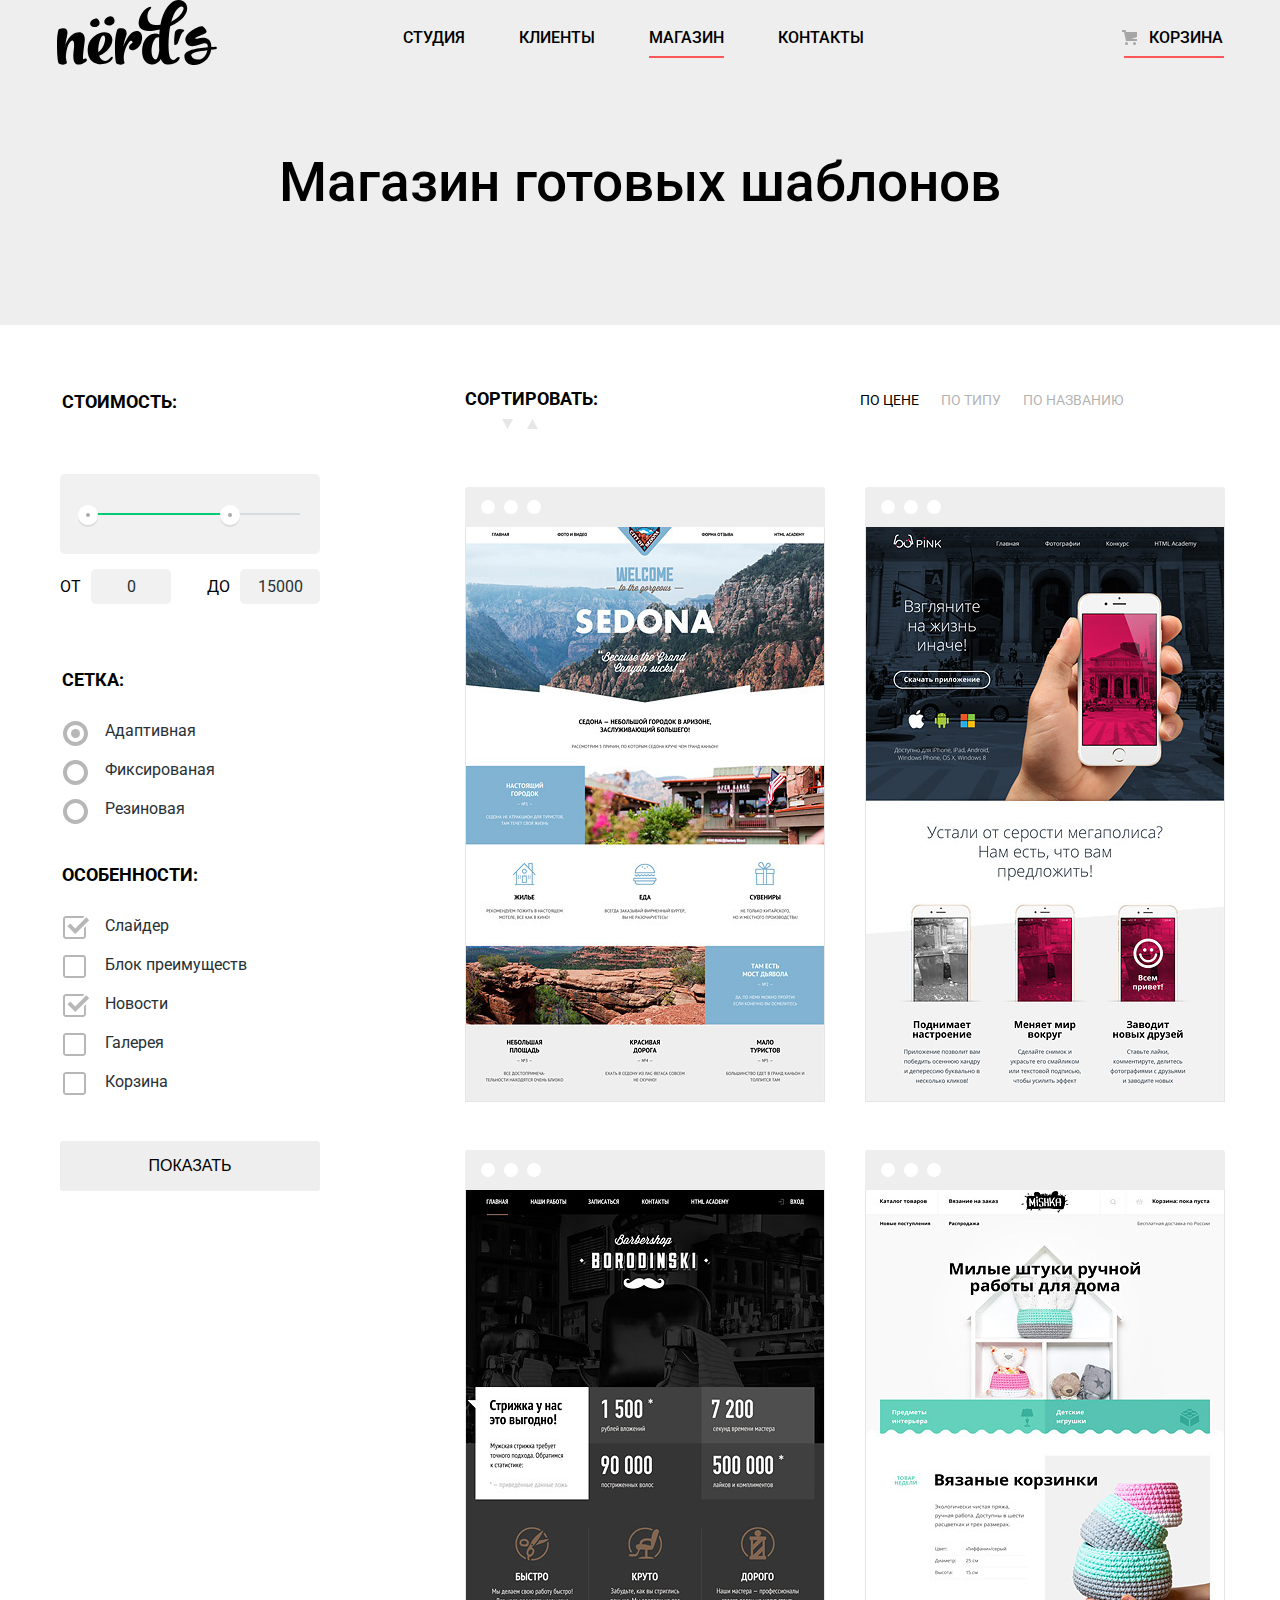
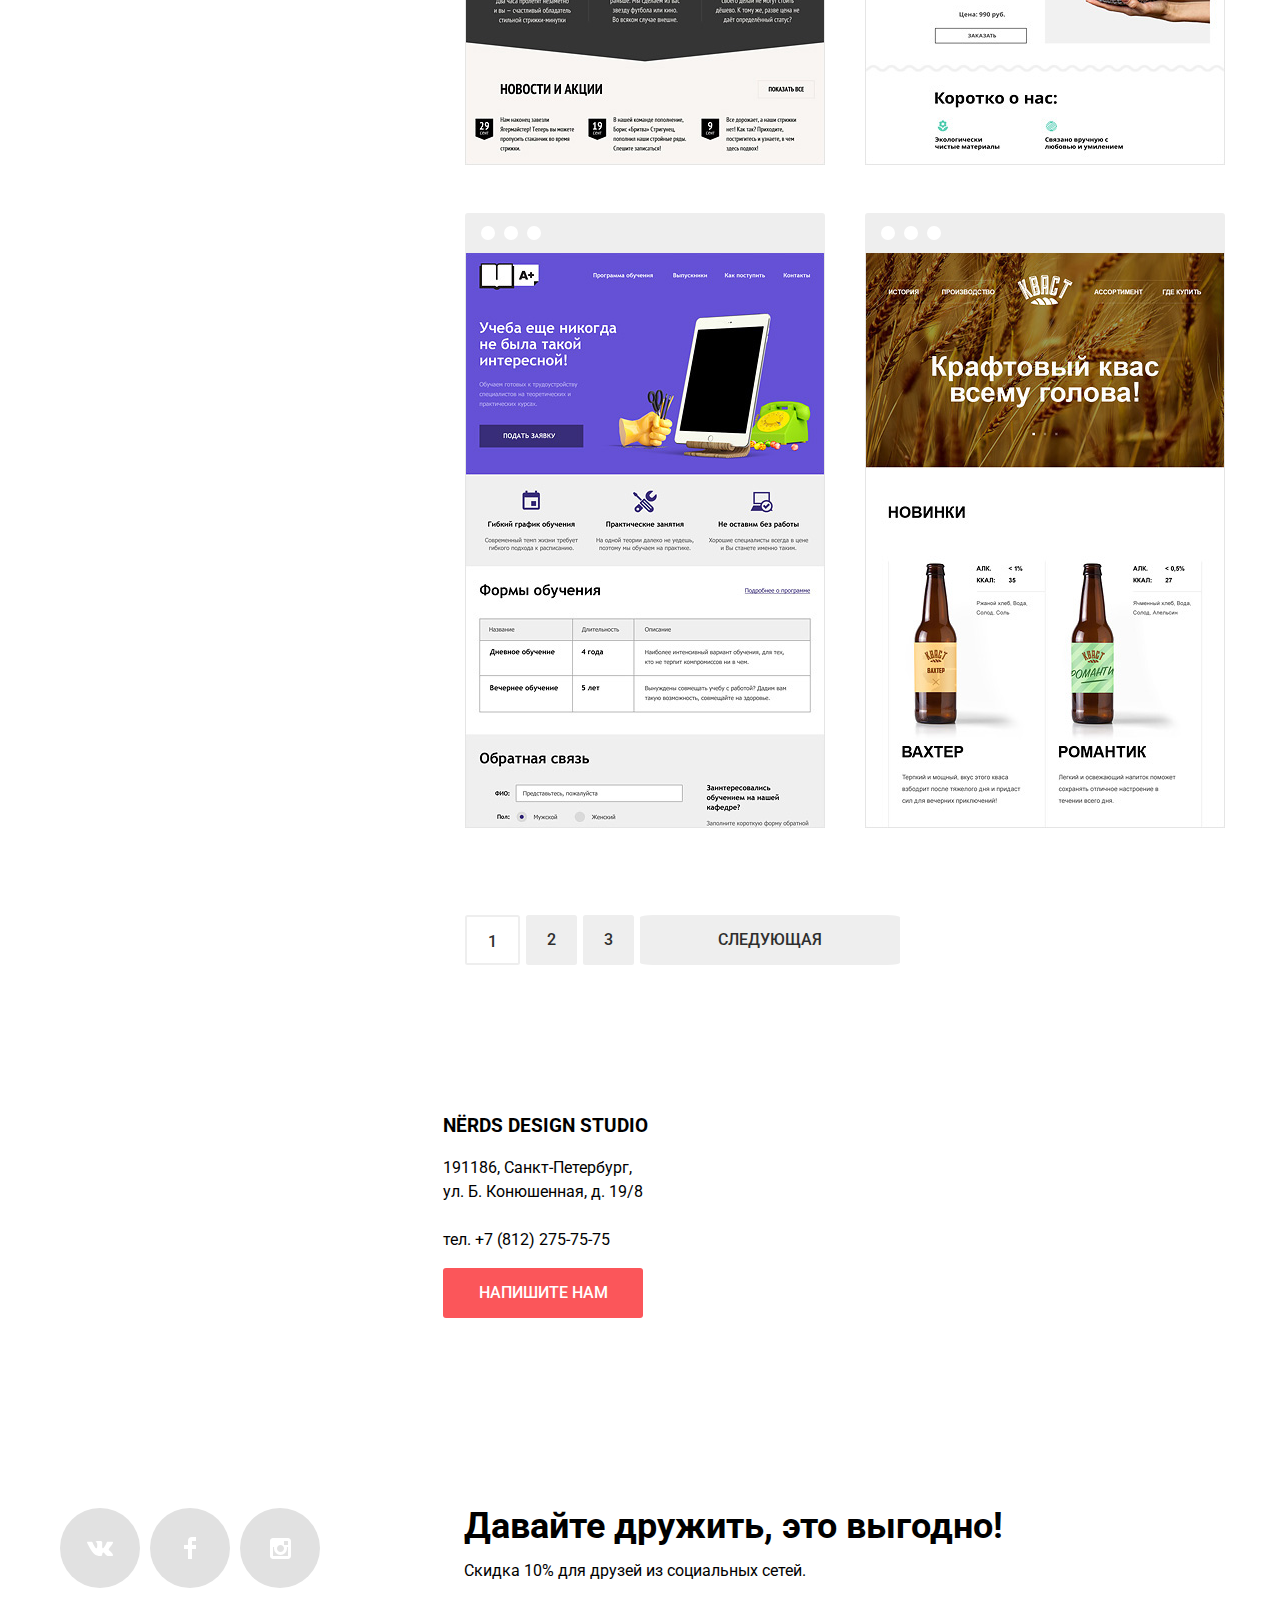
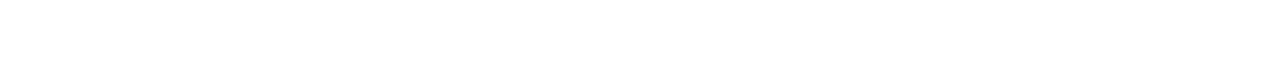
==== commit 062880a8: "Личный проект: завершаем вёрстку" ====
--- a/catalog.html
+++ b/catalog.html
@@ -19,7 +19,7 @@
   				<li class="menu-item"><a href="">Контакты</a></li>
   			</ul>
   			<ul class="user-navigation">
-  				<li>
+  				<li class="menu-item-basket active-basket">
   					<a class="basket-button" href="">Корзина</a></li>
   			</ul>
    		</nav>
@@ -104,8 +104,8 @@
           <li class="catalog-sort-item"><a href="#">По названию</a></li>
         </ul>
         <div class="catalog-toggle-list">
-          <div class="catalog-toggle catalog-toggle-down"></div>
-          <div class="catalog-toggle catalog-toggle-up"></div>
+          <a class="catalog-toggle catalog-toggle-down" href="#"><svg xmlns="http://www.w3.org/2000/svg" width="11" height="10" viewBox="0 0 11 10"><path fill="#231F20" d="M5.5 10L0 0h11"/></svg></a>
+          <a class="catalog-toggle catalog-toggle-up" href="#"><svg xmlns="http://www.w3.org/2000/svg" width="11" height="10" viewBox="0 0 11 10"><path fill="#231F20" d="M5.5 0L0 10h11z"/></svg></a>
         </div>
       </div>
         <ul class="catalog-list">
@@ -194,7 +194,7 @@
   <div class="container-map">
     <section class="map">
       <h2 class="visually-hidden">Адрес расположения фирмы</h2>
-      <img  src="img/map.png" width="1440" height="416" alt="map">
+      <iframe src="https://www.google.com/maps/embed?pb=!1m18!1m12!1m3!1d1998.6037999040354!2d30.322010416394033!3d59.938716271971415!2m3!1f0!2f0!3f0!3m2!1i1024!2i768!4f13.1!3m3!1m2!1s0x4696310fca5ba729%3A0xea9c53d4493c879f!2sBolshaya+Konyushennaya+ul.%2C+19%2C+Sankt-Peterburg%2C+Russia%2C+191186!5e0!3m2!1sen!2s!4v1441888483426" width="750" height="416" allowfullscreen></iframe>
       <div class="adress adress-catalog">
         <h3>NЁRDS DESIGN STUDIO</h3>
         <p class="contacts">
@@ -205,7 +205,6 @@
       </p>
       <a class="button-adress" href="#">Напишите нам</a>
     </div>
-      <div class="map-pointer pointer-catalog"></div>
     </section>
     </div>
     </main>
@@ -231,22 +230,22 @@
     <section class="modal">
       <h2 class="visually-hidden">Форма обратной связи</h2>
       <div class="modal-wrp">
-        <button class="modal-close" type="button">Закрыть</button>
+        <button class="modal-close" type="button" aria-label="Закрыть"></button>
       <span class="modal-title">Напишите нам!</span>
       <form class="modal-form" action="https://echo.htmlacademy.ru" method="post"> 
-      <label class="modal-text" for="user-name">Ваше Имя:
-          <input class="modal-input modal-input-login" id="user-name" type="text" name="Имя" placeholder="Имя и Фамилия">
+      <label class="modal-text" for="user-name">Ваше имя:
+          <input class="modal-input modal-input-login" id="user-name" type="text" name="login" placeholder="Имя Фамилия">
       </label>
         <label class="modal-text" for="user-email">Ваш e-mail:
           <input class="modal-input modal-input-mail" id="user-email" type="email" name="email" placeholder="email@example.com">
       </label>
-      <p class="modal-text modal-text-message">Текст письма:
-          <textarea class="modal-message"  rows="4" name="message" placeholder="В свободной форме"></textarea>
-      </p>
+      <label class="modal-text modal-text-message" for="text">Текст письма:
+          <textarea class="modal-message" id="text"  rows="4" name="message" placeholder="В свободной форме"></textarea>
+      </label>
         <button class="btn" type="submit">Отправить</button>
       </form>
     </div>
    </section>
-    <div class="modal-overlay"></div>
+    <script src="js/modal.js"></script>
   </body>
 </html>
--- a/css/style.css
+++ b/css/style.css
@@ -19,7 +19,6 @@
 .container {
 	width: 1160px;
 	margin: 0 auto;
-	padding: 0 20px;
 	box-sizing: border-box;
 }
 .visually-hidden {
@@ -170,7 +169,19 @@
 	position: relative;
     margin-right: 50px;
 }
-
+.menu-item-basket {
+	display: inline-block;
+	position: relative;
+}
+.active-basket::before {
+  content: "";
+  position: absolute;
+  background: #fb565a;
+  height: 2px;
+  width: 100px;
+  bottom: -5px;
+  left: 25px;
+}
 .active::before {
   content: "";
   position: absolute;
@@ -193,7 +204,9 @@
 	color: #000000;
 }
 .site-navigation a:hover,
-.user-navigation a:hover {
+.user-navigation a:hover,
+.site-navigation a:focus,
+.user-navigation a:focus {
 	font-weight: 500;
 	color: #fb565a;
 }
@@ -201,11 +214,7 @@
 .user-navigation a:active {
 	color: #bdbdbd;
 }
-.site-navigation a:focus,
-.user-navigation a:focus {
-	font-weight: 500;
-	color: #bdbdbd;
-}
+
 .product-list {
 	list-style: none;
 }
@@ -226,6 +235,7 @@
 	display: block;
 	padding: 16px 0;
 	width: 160px;
+
 
 	font-size: 16px;
 	line-height: 18px;
@@ -345,12 +355,14 @@
 	border: none;
 	border-radius: 3px;
 }
-.show:hover {
+.show:hover,
+.show:focus {
 	background-color: #dfdfdf;
 }
 .show:active {
 	color: #b2b2b2;
 	background-color: #d5d5d5;
+	box-shadow: 0 3px rgba(0 , 0, 0, 0.1) inset;
 }
 .catalog-columns fieldset {
 	border:none;
@@ -424,14 +436,12 @@
 	top: 31px;
 	left: 0;
 
-	width: 4px;
-	height: 4px;
+	width: 20px;
+	height: 23px;
 	padding: 0;
 
-	border: 8px solid #ffffff;
-	background-color: #ababab;
-	box-shadow: 0 2px 1px 0 #cfcfcf;
-	border-radius: 50%;
+    background-image: url('../img/filter-button.svg');
+	background-repeat: no-repeat;
 	cursor: pointer;
 }
 .range-controls .toggle-min {
@@ -725,26 +735,20 @@
 .main-partners:active {
 	opacity: .1;
 }
-.decor-1::after, 
-.decor-2::after, 
-.decor-3::after {
+.partners li {
+	position: relative;
+}
+.decor::after{
     content: "";
     position: absolute;
     width: 2px;
-    height: 50px;
+    height: 52px;
     top: 5px;
-    right: 47px;
+    right: -49px;
     background-color: #eeeeee;
 }
-.decor-2::after,
-.decor-3::after{
-	top:15px;
-	right:56px
-}
-.decor-3::after{
-	top:-5px;
-	right:60px
-}
+
+
 .filter {
 	margin-top: 61px;
 }
@@ -783,8 +787,8 @@
 .filter-input-checkbox + label::before {
 	content: "";
 	position: absolute;
-	left: -42px;
 	top: 0;
+    left: -42px;
 
 	width: 27px;
 	height: 25px;
@@ -794,27 +798,31 @@
 	background-position: 0 0;
 	opacity: 0.4;
 }
-.filter-input-checkbox:checked + label::after {
+input[type=checkbox]:checked + label::before {
+    content: "";
+    width: 27px;
+    height: 23px;
+    top: 0;
+    left: -42px;
+    position: absolute;
+    background-image: url(../img/checkbox-on.svg);
+}
+
+input[type=radio]:checked + label::before {
+    content: "";
+    width: 27px;
+    height: 25px;
+    top: 0px;
+    left: -42px;
+    position: absolute;
+    background-image: url(../img/radio-on.svg);
+}
+.filter-label-radio::before {
 	content: "";
 
 	position: absolute;
 	top: 0px;
 	left: -42px;
-
-	width: 25px;
-	height: 25px;
-
-	background-image: url("../img/checkbox-on.svg");
-	background-repeat: no-repeat;
-	background-position: 0 0;
-}
-
-.filter-label-radio::before {
-	content: "";
-
-	position: absolute;
-	left: -42px;
-	top: 0px;
 
 	width: 27px;
 	height: 25px;
@@ -823,26 +831,17 @@
 	background-repeat: no-repeat;
 	background-position: 0 0;
 	opacity: 0.4;
-}
-.filter-input-radio:checked + label::after {
-	content: "";
-
-	position: absolute;
-	top: 0px;
-	left: -42px;
-
-	width: 25px;
-	height: 25px;
-
-	background-image: url("../img/radio-on.svg");
-	background-repeat: no-repeat;
-	background-position: 0 0;
-
-}
-
-.filter-label-radio:hover::before, .filter-label-check:hover::before {
+
+}
+
+.filter-label-radio:hover::before, 
+.filter-label-check:hover::before,
+.filter-label-radio:focus::before,
+.filter-label-check:focus::before {
   opacity: 1;
-}
+
+}
+
 
 .button-buy  {
 	display: inline-block;
@@ -904,23 +903,34 @@
 	display: inline-block;
     margin-left: 37px;
 }
+
+.catalog-toggle-list a:hover {
+  opacity: .6;
+}
+
+.catalog-toggle-list a:active {
+  opacity: 1;
+}
+
 .catalog-toggle {
     display: inline-block;
     cursor: pointer;
 }
+.catalog-toggle {
+	opacity: 0.1;
+}
+
 .catalog-toggle-down {
     width: 11px;
     height: 10px;
     margin-right: 10px;
-    background-image: url(../img/icon-down-dir.svg);
 }
 .catalog-toggle-up {
     width: 11px;
     height: 10px;
-    background-image: url(../img/icon-up-dir.svg);
-    opacity: 0.2;
-    cursor: auto;
-}
+
+}
+
 .catalog-sort-item {
 	font-size: 14px;
 	line-height: 18px;
@@ -960,7 +970,8 @@
 }
 
  .catalog-item:hover::before {
-    background-color: #4d4d4d;
+
+    background-image: url("../img/browser.svg");
 }
 
 .catalog-item:nth-child(2n) {
@@ -981,19 +992,19 @@
 .catalog-item::after {
   content: "";
   position: absolute;
-  width: 15px;
-  height: 15px;
+  width: 14px;
+  height: 14px;
   border-radius: 50%;
   background-color: #fff;
-  left: 50px;
-  top: -25px;
-  box-shadow: 25px 0 0 0 #ffffff,
-  -25px 0 0 0 #fff;
-}
+  left: 39px;
+  top: -26px;
+  box-shadow: 23px 0 0 0 #ffffff, -23px 0 0 0 #ffffff;
+}
+
 .catalog-hover {
   position: absolute;
-  height: 235px;
-  width: 360px;
+  min-width: 360px;
+  min-height: 235px;
   background-color: #eeeeee;
   box-sizing: border-box;
   margin-top: 350px;
@@ -1006,9 +1017,9 @@
   display: block;
   margin: 0 auto;
   text-align: center;
-  text-align: center;
   width: 215px;
 }
+
 .pagination-list {
 	margin-left: 40px;
 	margin-bottom: 60px;
@@ -1048,7 +1059,7 @@
 	text-align: center;
 }
 .button-adress  {
-	display: inline-block;
+	display: block;
 	width: 200px;
 	padding: 16px 0;
 	font-size: 16px;
@@ -1056,13 +1067,55 @@
 	font-weight: 500;
 	text-align: center;
 	color: #ffffff;
-	
+	text-decoration: none;
 	text-transform: uppercase;
 
 	background-color: #fb565a;
 	border: none;
 	border-radius: 3px;
 }
+
+@keyframes bounce {
+	0% {
+		transform: translateX(-2000px);
+	}
+
+	70% {
+		transform: translateX(30px);
+
+	}
+
+	90% {
+		transform: translateX(-10px);
+	}
+
+	100% {
+		transform: translateX(0);
+	}
+}
+
+@keyframes shake {
+	0%,
+	100% {
+		transform: translateX(0);
+	}
+
+	10%,
+	30%,
+	50%,
+	70%,
+	90% {
+		transform: translateX(-10px);
+	}
+
+	20%,
+	40%,
+	60%,
+	80% {
+		transform: translateX(10px);
+	}
+}
+
 .modal {
 	position: fixed;
     z-index: 100;
@@ -1079,6 +1132,26 @@
     box-shadow: -1px 12px 19px -5px #000000;
     display: none;
 }
+
+.modal input:hover,
+.modal textarea:hover {
+	border-color: #b4b9bb;
+}
+.modal-text {
+	font-size: 16px;
+	line-height: 18px;
+	font-weight: 600;
+	color: #000000;
+}
+
+.modal-show {
+	display: block;
+
+	animation: bounce 0.6s;
+}
+.modal-error {
+	animation: shake 0.6s;
+}
 .modal-wrp {
   padding-top: 70px;
   padding-bottom: 84px;
@@ -1113,15 +1186,18 @@
     margin-top: 5px;
     margin-left: 3px;
     margin-bottom: 14px;
-    font: inherit;
     padding: 8px 12px;
-    border: 2px solid #d7dcde;}
+    border: 2px solid #d7dcde;
+}
 
 .modal-input, .modal-message {
   display: inline-block;
   box-sizing: border-box;
+  font-family: 'Roboto',Arial, sans-serif;
+  font-size: 16px;
   line-height: 18px;
-  color: #a1a1a1;
+  font-weight: 400;
+  color: #444444;
   padding: 15px;
   margin-top: 10px;
   border: 2px solid #d7dcde;
@@ -1175,13 +1251,17 @@
     text-align: center;
     border-radius: 5px;
 }
-
-.btn:active, .btn:focus {
-  outline: none;
+.btn:hover {
+	background-color: #e74246;
+}
+.btn:active {
+	color: #e48789;
+
+	background-color: #d7373b;
+	box-shadow: 0 3px rgba(0 , 0, 0, 0.1) inset;
 }
 .modal-close {
   position: absolute;
-  font-size: 0;
   top: 80px;
   right: 90px;
   width: 21px;
@@ -1192,7 +1272,6 @@
   background-image: url("../img/close-cross.svg");
   opacity: .3;
 }
-
 .modal-close:hover {
   opacity: 1;
 }
@@ -1201,12 +1280,11 @@
   opacity: .1;
 }
 .container-map {
-	width: 1440px;
+	width: 100%;
 	margin: 0 auto;
-	padding: 0 20px;
 	box-sizing: border-box;
 }
-.map-pointer {
+/*.map-pointer {
 	position: absolute;
     left: 1072px;
     top: 1970px;
@@ -1214,12 +1292,13 @@
 	height: 190px;
 	background-image: url("../img/map-marker.png");
 }
+*/
 .adress {
 	position: absolute;
 	left: 393px;
 	top: 1935px;
-    width: 320px;
-    height: 308px;
+    min-width: 320px;
+    min-height: 308px;
     background: #ffffff;
     box-sizing: border-box;
     display: block;
@@ -1231,15 +1310,21 @@
 	left: 393px;
 	top: 2655px;
 }
-.pointer-catalog {
+/*.pointer-catalog {
 	position: absolute;
     left: 1072px;
     top: 2688px;
 }
+*/
 .information {
 	width: 700px;
 
 }
 .statistics {
 	width: 360px;
+}
+.map iframe {
+	position: relative;
+	border: none;
+	width:100%; 
 }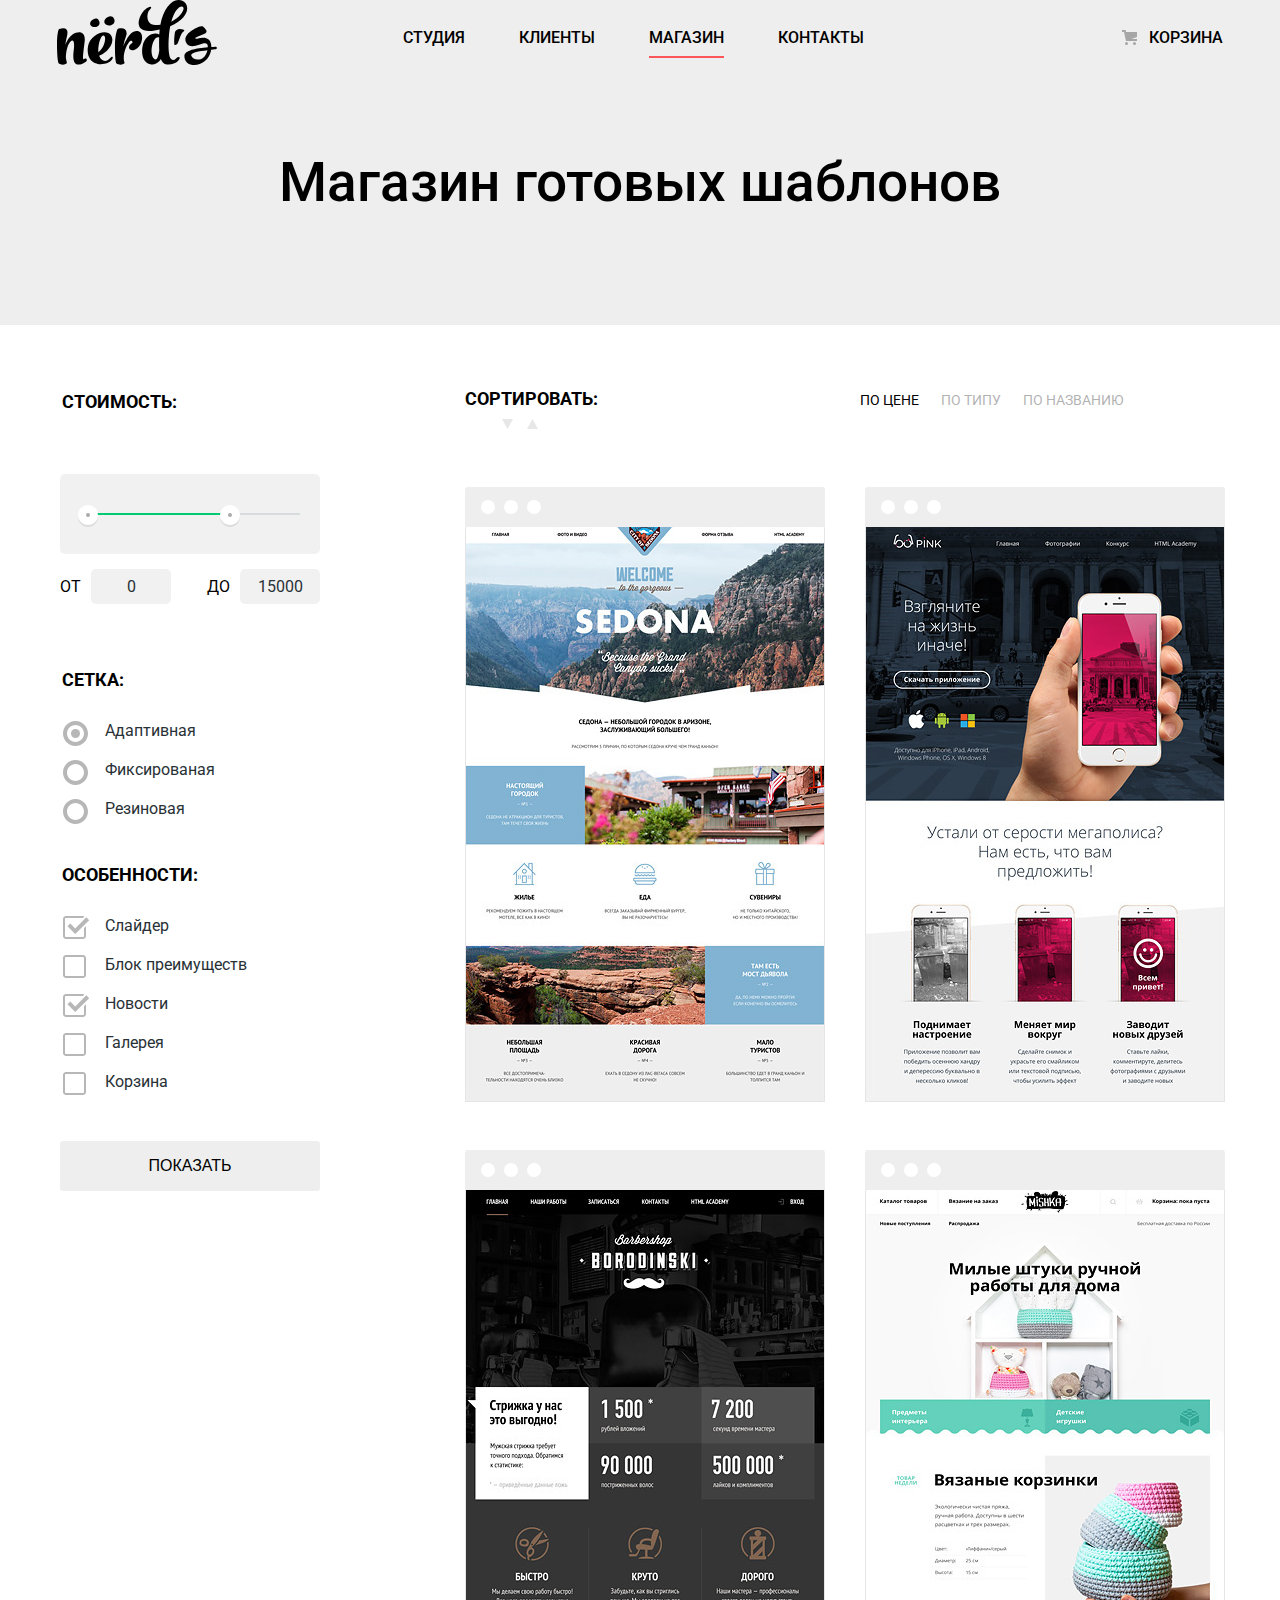
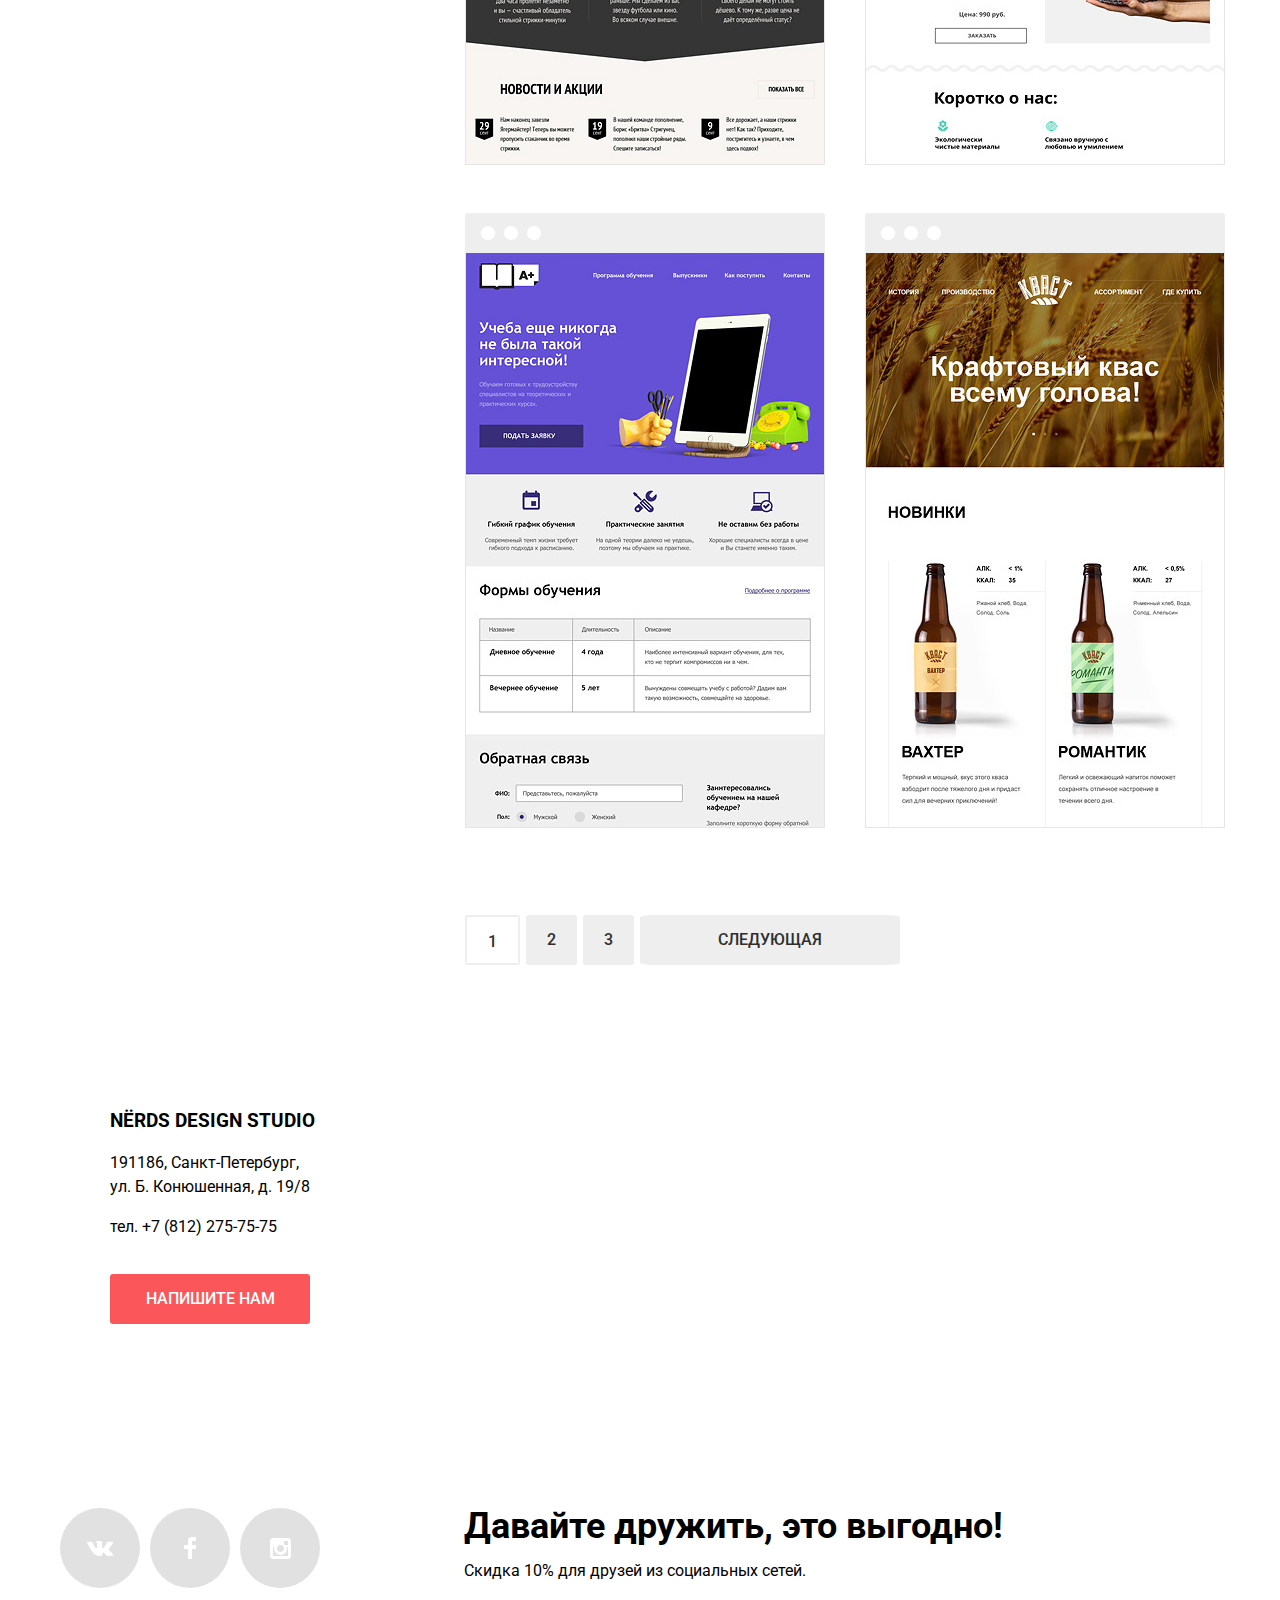
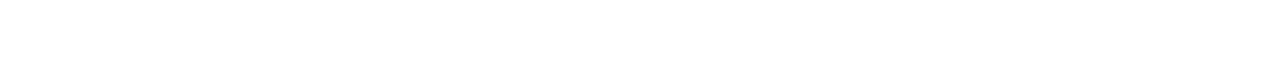
==== commit af0f4ee6: "Личный проект: завершаем вёрстку" ====
--- a/catalog.html
+++ b/catalog.html
@@ -19,7 +19,7 @@
   				<li class="menu-item"><a href="">Контакты</a></li>
   			</ul>
   			<ul class="user-navigation">
-  				<li class="menu-item-basket active-basket">
+  				<li>
   					<a class="basket-button" href="">Корзина</a></li>
   			</ul>
    		</nav>
@@ -116,7 +116,7 @@
           <a class="catalog-item-link" href="">
             <h3>Sedona</h3>
           </a>
-            <p >Информационный сайт для туристов</p>
+            <p class="cart-1" >Информационный сайт для туристов</p>
             <a class="button-buy" href="">9 900 РУБ.</a>
           </div>
         </div>
@@ -128,7 +128,7 @@
           <a class="catalog-item-link" href="">
             <h3>Pink APP</h3>
           </a>
-            <p>Продуктовый лендинг приложения для iOS и Android</p>
+            <p class="cart-2">Продуктовый лендинг приложения для iOS и Android</p>
             <a class="button-buy" href="">9 900 РУБ.</a>
           </div>
         </div>
@@ -140,7 +140,7 @@
           <a class="catalog-item-link" href="">
             <h3>Barbershop</h3>
           </a>
-            <p>Сайт салона красоты. Для мужчин, да.</p>
+            <p class="cart-4">Сайт салона красоты. Для мужчин, да.</p>
             <a class="button-buy" href="">9 900 РУБ.</a>
           </div>
         </div>
@@ -152,7 +152,7 @@
           <a class="catalog-item-link" href="">
             <h3>Mishka</h3>
           </a>
-            <p>Интернет-магазин  вязаных игрушек</p>
+            <p class="cart-4">Интернет-магазин  вязаных игрушек</p>
             <a class="button-buy" href="">9 900 РУБ.</a>
           </div>
         </div>
@@ -195,18 +195,17 @@
     <section class="map">
       <h2 class="visually-hidden">Адрес расположения фирмы</h2>
       <iframe src="https://www.google.com/maps/embed?pb=!1m18!1m12!1m3!1d1998.6037999040354!2d30.322010416394033!3d59.938716271971415!2m3!1f0!2f0!3f0!3m2!1i1024!2i768!4f13.1!3m3!1m2!1s0x4696310fca5ba729%3A0xea9c53d4493c879f!2sBolshaya+Konyushennaya+ul.%2C+19%2C+Sankt-Peterburg%2C+Russia%2C+191186!5e0!3m2!1sen!2s!4v1441888483426" width="750" height="416" allowfullscreen></iframe>
-      <div class="adress adress-catalog">
+    </section>
+    </div>
+   <div class="container-contacts">
+      <div class="adress-catalog">
         <h3>NЁRDS DESIGN STUDIO</h3>
         <p class="contacts">
-        191186, Санкт-Петербург,<br>  ул. Б. Конюшенная, д. 19/8
-        <br>
-        <br>  
-        тел. +7 (812) 275-75-75
-      </p>
+        191186, Санкт-Петербург, ул. Б. Конюшенная, д. 19/8</p>
+        <a class="phone" href="tel:+78122757575">тел. +7 (812) 275-75-75</a>
       <a class="button-adress" href="#">Напишите нам</a>
     </div>
-    </section>
-    </div>
+    </div>  
     </main>
     <footer class="main-footer container">
         <div class="footer-social">
--- a/css/style.css
+++ b/css/style.css
@@ -169,19 +169,7 @@
 	position: relative;
     margin-right: 50px;
 }
-.menu-item-basket {
-	display: inline-block;
-	position: relative;
-}
-.active-basket::before {
-  content: "";
-  position: absolute;
-  background: #fb565a;
-  height: 2px;
-  width: 100px;
-  bottom: -5px;
-  left: 25px;
-}
+
 .active::before {
   content: "";
   position: absolute;
@@ -225,6 +213,7 @@
 }
 .product p {
 	color: #283136;
+	width: 240px;
 } 
 .product h3 {
 	font-size: 24px;
@@ -242,6 +231,7 @@
 	color: #ffffff;
 	text-transform: uppercase;
 	text-align: center;
+	vertical-align: middle;
 	text-decoration: none;
 
 	border-radius: 3px;
@@ -258,6 +248,7 @@
 	color: #ffffff;
 	text-transform: uppercase;
 	text-align: center;
+	vertical-align: middle;
 	text-decoration: none;
 
 	background-color: #fb565a;
@@ -277,12 +268,14 @@
 
 .app {
 	background-color: #00ca74;
+	margin-top: 40px;
 }
 .web-site {
 	background-color: #fb565a;
 }
 .presentation {
 	background-color: #efc84a;
+	margin-top: 40px;
 }
 .web-site:hover {
 	background-color: #e74246;
@@ -346,8 +339,8 @@
 	line-height: 18px;
 	font-weight: 500;
 	text-align: center;
+	vertical-align: middle;
 	color: #000000;
-	vertical-align: middle;
 	text-transform: uppercase;
 	outline: none;
 
@@ -851,6 +844,7 @@
 	line-height: 18px;
 	font-weight: 500;
 	text-align: center;
+	vertical-align: middle;
 	color: #ffffff;
 	
 	text-transform: uppercase;
@@ -1017,7 +1011,7 @@
   display: block;
   margin: 0 auto;
   text-align: center;
-  width: 215px;
+  width: 230px;
 }
 
 .pagination-list {
@@ -1057,15 +1051,18 @@
 	width: 260px;
 	text-transform: uppercase;
 	text-align: center;
+	vertical-align: middle;
 }
 .button-adress  {
 	display: block;
 	width: 200px;
 	padding: 16px 0;
+	margin-top: 35px;
 	font-size: 16px;
 	line-height: 18px;
 	font-weight: 500;
 	text-align: center;
+	vertical-align: middle;
 	color: #ffffff;
 	text-decoration: none;
 	text-transform: uppercase;
@@ -1129,7 +1126,7 @@
     width: 960px;
     height: 590px;
     background-color: #ffffff;
-    box-shadow: -1px 12px 19px -5px #000000;
+    box-shadow: 0px 20px 40px 0px rgba(0, 1, 1, 0.75);
     display: none;
 }
 
@@ -1158,7 +1155,6 @@
   padding-left: 100px;
   padding-right: 100px;
 }
-
 .modal-title {
   position: relative;
   font-size: 45px;
@@ -1189,7 +1185,6 @@
     padding: 8px 12px;
     border: 2px solid #d7dcde;
 }
-
 .modal-input, .modal-message {
   display: inline-block;
   box-sizing: border-box;
@@ -1249,6 +1244,7 @@
     padding-top: 17px;
     padding-bottom: 17px;
     text-align: center;
+    vertical-align: middle;
     border-radius: 5px;
 }
 .btn:hover {
@@ -1279,24 +1275,16 @@
 .modal-close:active {
   opacity: .1;
 }
+
 .container-map {
 	width: 100%;
 	margin: 0 auto;
 	box-sizing: border-box;
 }
-/*.map-pointer {
-	position: absolute;
-    left: 1072px;
-    top: 1970px;
-	width: 231px;
-	height: 190px;
-	background-image: url("../img/map-marker.png");
-}
-*/
+
 .adress {
 	position: absolute;
-	left: 393px;
-	top: 1935px;
+	top: 1925px;
     min-width: 320px;
     min-height: 308px;
     background: #ffffff;
@@ -1307,15 +1295,16 @@
 }
 .adress-catalog {
 	position: absolute;
-	left: 393px;
-	top: 2655px;
-}
-/*.pointer-catalog {
-	position: absolute;
-    left: 1072px;
-    top: 2688px;
-}
-*/
+	top: 2650px;
+    min-width: 320px;
+    min-height: 308px;
+    background: #ffffff;
+    box-sizing: border-box;
+    display: block;
+    z-index: 30;
+    padding: 40px 50px;
+}
+
 .information {
 	width: 700px;
 
@@ -1327,4 +1316,23 @@
 	position: relative;
 	border: none;
 	width:100%; 
+}
+.container-contacts {
+	width: 1160px;
+	margin: 0 auto;
+}
+.phone {
+	color: #000000;
+}
+.contacts {
+	width: 210px;
+}
+.cart-1 {
+	width: 210px;
+}
+.cart-2 {
+	width: 230px;
+}
+.cart-4 {
+width: 200px;
 }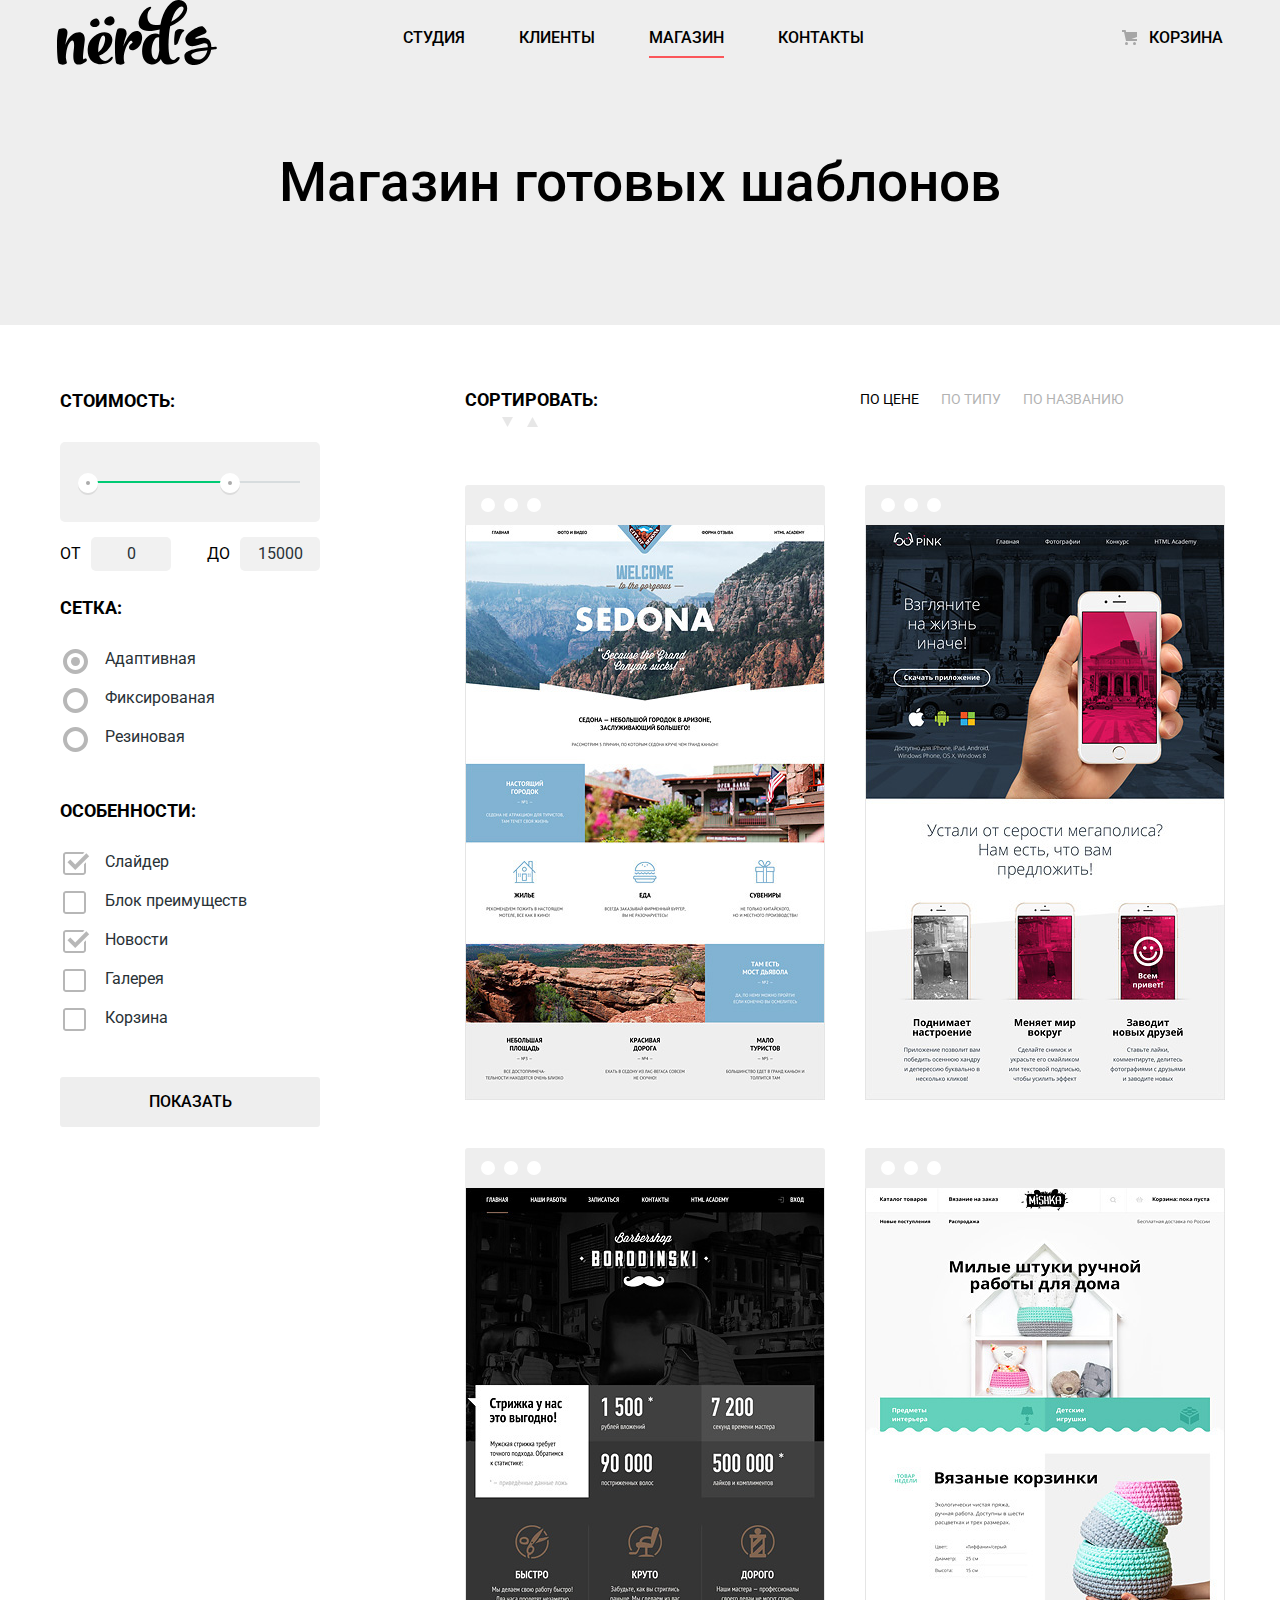
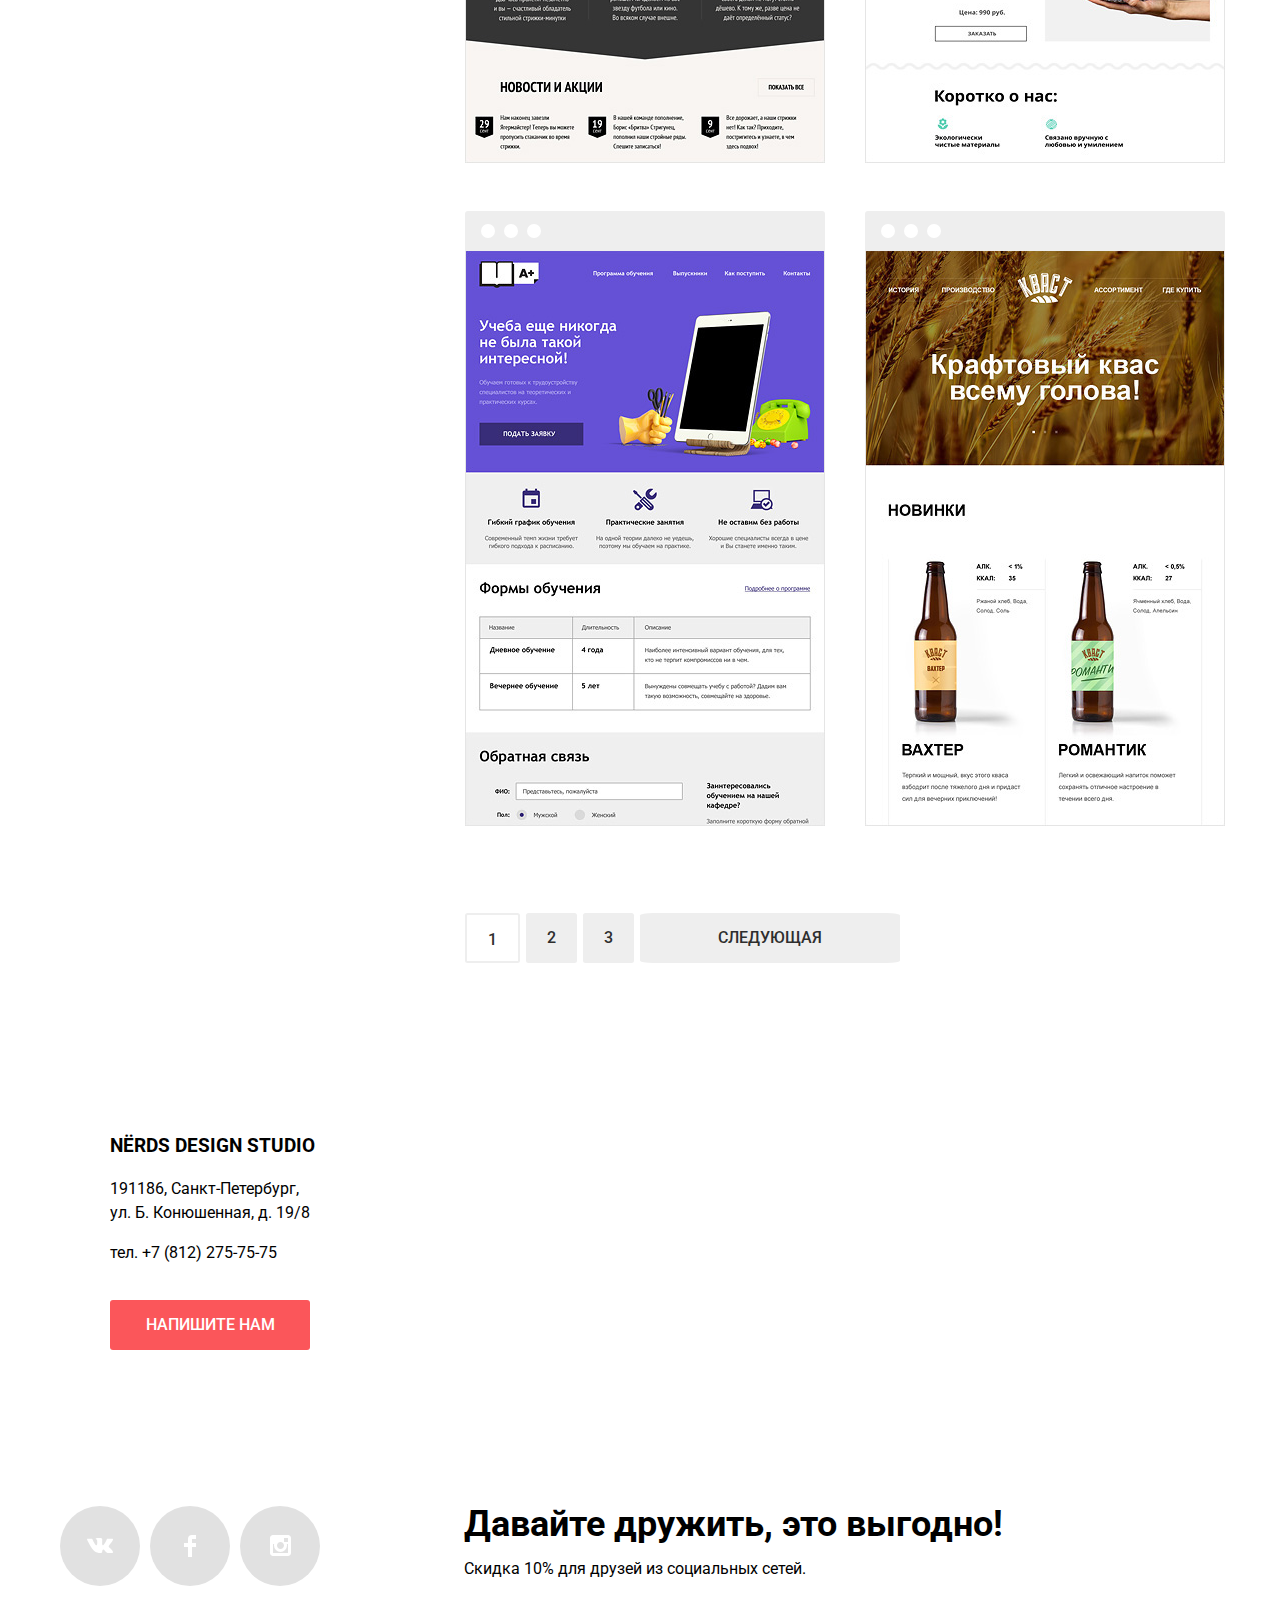
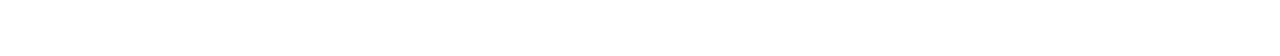
==== commit ddb83be1: "Личный проект: завершаем вёрстку" ====
--- a/catalog.html
+++ b/catalog.html
@@ -1,250 +1,255 @@
 <!DOCTYPE html>
 <html lang="ru">
-  <head>
-    <meta charset="utf-8">
-    <title>Магазин готовых шаблонов</title>
-    <link href="https://fonts.googleapis.com/css?family=Roboto:100,100i,300,300i,400,400i,500,500i,700,700i,900,900i&display=swap&subset=cyrillic" rel="stylesheet">
-    <link href="css/style.css" rel="stylesheet" >
-  </head>
-  <body class="inner-page">
-  	<header class="main-header">
-  		<nav class="main-navigation">
-        <a class="main-header-logo" href="index.html">
-          <img src="img/nerds-logo.svg" width="160" height="65" alt="Дизайн-студия Нёрдс">
-        </a>
-  			<ul class="site-navigation">
-  				<li class="menu-item"><a href="index.html">Студия</a></li>
-  				<li class="menu-item"><a href="">Клиенты</a></li>
-  				<li class="menu-item active"><a href="">Магазин</a></li>
-  				<li class="menu-item"><a href="">Контакты</a></li>
-  			</ul>
-  			<ul class="user-navigation">
-  				<li>
-  					<a class="basket-button" href="">Корзина</a></li>
-  			</ul>
-   		</nav>
-  	</header>
-    <main>
-       <h1 class="shop-patterns"> Магазин готовых шаблонов</h1>
-      <div class="container">
-        <div class="catalog-columns">
-      <section class="filter-product">
-      <h2 class="visually-hidden">Фильтры шаблонов</h2>
-      <form method="get" action="https://echo.htmlacademy.ru">
-        <div class="range-filter">
-        <fieldset class="filter-item">
-          <legend>Стоимость:</legend>
-            <div class="range-controls">
-              <div class="scale">
-                <div class="bar"></div>
-              </div>
-          <div class="toggle toggle-min"></div>
-          <div class="toggle toggle-max"></div>
-            </div>
-            <div class="price-controls">
+
+<head>
+  <meta charset="utf-8">
+  <title>Магазин готовых шаблонов</title>
+  <link href="https://fonts.googleapis.com/css?family=Roboto:100,100i,300,300i,400,400i,500,500i,700,700i,900,900i&display=swap&subset=cyrillic" rel="stylesheet">
+  <link rel="stylesheet" href="css/normalize.css">
+  <link rel="stylesheet" href="css/min-style.css">
+</head>
+
+<body class="inner-page">
+  <header class="main-header">
+    <nav class="main-navigation">
+      <a class="main-header-logo" href="index.html">
+        <img src="img/nerds-logo.svg" width="160" height="65" alt="Дизайн-студия Нёрдс">
+      </a>
+      <ul class="site-navigation">
+        <li class="menu-item"><a href="">Студия</a></li>
+        <li class="menu-item"><a href="">Клиенты</a></li>
+        <li class="menu-item active"><a href="">Магазин</a></li>
+        <li class="menu-item"><a href="">Контакты</a></li>
+      </ul>
+      <ul class="user-navigation">
+        <li>
+          <a class="basket-button" href="">Корзина</a></li>
+      </ul>
+    </nav>
+  </header>
+  <main>
+    <h1 class="shop-patterns"> Магазин готовых шаблонов</h1>
+    <div class="container">
+      <div class="catalog-columns">
+        <section class="filter-product">
+          <h2 class="visually-hidden">Фильтры шаблонов</h2>
+          <form class="filter" method="get" action="https://echo.htmlacademy.ru">
+            <fieldset class="range-filter">
+              <legend>Стоимость:</legend>
+              <div class="range-controls">
+                <div class="scale">
+                  <div class="bar"></div>
+                </div>
+                <div class="toggle toggle-min"></div>
+                <div class="toggle toggle-max"></div>
+              </div>
+              <div class="price-controls">
                 <label class="min-price">от<input name="min-price" type="text" value="0"></label>
                 <label class="max-price">до<input name="max-price" type="text" value="15000"></label>
               </div>
-        </fieldset>
+            </fieldset>
+            <fieldset class="filter-item">
+              <legend>Сетка:</legend>
+              <ul>
+                <li class="filter-option">
+                  <input class="visually-hidden filter-input filter-input-radio" type="radio" name="grid" value="adaptive" id="filter-adaptive" checked>
+                  <label for="filter-adaptive" class="form-label filter-label-radio">Адаптивная</label>
+                </li>
+                <li class="filter-option">
+                  <input class=" visually-hidden filter-input filter-input-radio" type="radio" name="grid" value="fixed" id="filter-fixed">
+                  <label for="filter-fixed" class="form-label filter-label-radio">Фиксированая</label>
+                </li>
+                <li class="filter-option">
+                  <input class=" visually-hidden filter-input filter-input-radio" type="radio" name="grid" value="rubber" id="filter-rubber">
+                  <label for="filter-rubber" class="form-label filter-label-radio">Резиновая</label>
+                </li>
+              </ul>
+            </fieldset>
+            <fieldset class="filter-item">
+              <legend>Особенности:</legend>
+              <ul>
+                <li class="filter-option">
+                  <input class=" visually-hidden filter-input filter-input-checkbox" type="checkbox" name="features" id="filter-slider" checked>
+                  <label for="filter-slider" class="form-label filter-label-check">Слайдер</label>
+                </li>
+                <li class="filter-option">
+                  <input class=" visually-hidden filter-input filter-input-checkbox" type="checkbox" name="features" id="filter-advantages">
+                  <label for="filter-advantages" class="form-label filter-label-check">Блок преимуществ</label>
+                </li>
+                <li class="filter-option">
+                  <input class=" visually-hidden filter-input filter-input-checkbox" type="checkbox" name="features" id="filter-news" checked>
+                  <label for="filter-news" class="form-label filter-label-check">Новости</label>
+                </li>
+                <li class="filter-option">
+                  <input class=" visually-hidden filter-input filter-input-checkbox" type="checkbox" name="features" id="filter-gallery">
+                  <label for="filter-gallery" class="form-label filter-label-check">Галерея</label>
+                </li>
+                <li class="filter-option">
+                  <input class=" visually-hidden filter-input filter-input-checkbox" type="checkbox" name="features" id="filter-basket">
+                  <label for="filter-basket" class="form-label filter-label-check">Корзина</label>
+                </li>
+              </ul>
+            </fieldset>
+            <button class="show" type="submit">Показать</button>
+          </form>
+        </section>
+        <section class="catalog">
+          <h2 class="visually-hidden">Список шаблонов</h2>
+          <div class="catalog-sort">
+            <span class="catalog-sort-title">Сортировать:</span>
+            <ul class="sort">
+              <li class="catalog-sort-item item-active"><a href="#">По цене</a></li>
+              <li class="catalog-sort-item"><a href="#">По типу</a></li>
+              <li class="catalog-sort-item"><a href="#">По названию</a></li>
+            </ul>
+            <div class="catalog-toggle-list">
+              <a class="catalog-toggle catalog-toggle-down" href="#"><svg xmlns="http://www.w3.org/2000/svg" width="11" height="10" viewBox="0 0 11 10">
+                  <path fill="#231F20" d="M5.5 10L0 0h11" /></svg></a>
+              <a class="catalog-toggle catalog-toggle-up" href="#"><svg xmlns="http://www.w3.org/2000/svg" width="11" height="10" viewBox="0 0 11 10">
+                  <path fill="#231F20" d="M5.5 0L0 10h11z" /></svg></a>
+            </div>
+          </div>
+          <ul class="catalog-list">
+            <li class="catalog-item">
+              <img src="img/sedona.jpg" width="360" height="576" alt="Sedona">
+              <div class="catalog-hover">
+                <div class="catalog-hover-wrp">
+                  <a class="catalog-item-link" href="">
+                    <h3>Sedona</h3>
+                  </a>
+                  <p class="cart-1">Информационный сайт для туристов</p>
+                  <a class="button-buy" href="">9 900 РУБ.</a>
+                </div>
+              </div>
+            </li>
+            <li class="catalog-item">
+              <img src="img/pink.jpg" width="360" height="576" alt="Pink">
+              <div class="catalog-hover">
+                <div class="catalog-hover-wrp">
+                  <a class="catalog-item-link" href="">
+                    <h3>Pink APP</h3>
+                  </a>
+                  <p class="cart-2">Продуктовый лендинг приложения для iOS и Android</p>
+                  <a class="button-buy" href="">9 900 РУБ.</a>
+                </div>
+              </div>
+            </li>
+            <li class="catalog-item">
+              <img src="img/barbershop.jpg" width="360" height="576" alt="Barbershop">
+              <div class="catalog-hover">
+                <div class="catalog-hover-wrp">
+                  <a class="catalog-item-link" href="">
+                    <h3>Barbershop</h3>
+                  </a>
+                  <p class="cart-4">Сайт салона красоты. Для мужчин, да.</p>
+                  <a class="button-buy" href="">9 900 РУБ.</a>
+                </div>
+              </div>
+            </li>
+            <li class="catalog-item">
+              <img src="img/mishka.jpg" width="360" height="576" alt="Mishka">
+              <div class="catalog-hover">
+                <div class="catalog-hover-wrp">
+                  <a class="catalog-item-link" href="">
+                    <h3>Mishka</h3>
+                  </a>
+                  <p class="cart-4">Интернет-магазин вязаных игрушек</p>
+                  <a class="button-buy" href="">9 900 РУБ.</a>
+                </div>
+              </div>
+            </li>
+            <li class="catalog-item">
+              <img src="img/aplus.jpg" width="360" height="576" alt="Aplus">
+              <div class="catalog-hover">
+                <div class="catalog-hover-wrp">
+                  <a class="catalog-item-link" href="">
+                    <h3>A Plus</h3>
+                  </a>
+                  <p>Лендинг курсов повышения квалификации</p>
+                  <a class="button-buy" href="">9 900 РУБ.</a>
+                </div>
+              </div>
+            </li>
+            <li class="catalog-item">
+              <img src="img/kvast.jpg" width="360" height="576" alt="Kvast">
+              <div class="catalog-hover">
+                <div class="catalog-hover-wrp">
+                  <a class="catalog-item-link" href="">
+                    <h3>Кваст</h3>
+                  </a>
+                  <p>Промо-сайт производителя крафтового кваса</p>
+                  <a class="button-buy" href="">9 900 РУБ.</a>
+                </div>
+              </div>
+            </li>
+          </ul>
+          <ul class="pagination-list">
+            <li><a class="pagination-link pagination-curent">1</a></li>
+            <li><a class="pagination-link" href="#">2</a></li>
+            <li><a class="pagination-link" href="#">3</a></li>
+            <li><a class="pagination-link pagination-next" href="#">Следующая</a></li>
+          </ul>
+        </section>
       </div>
-      </form>
-      <form class="filter" method="get" action="https://echo.htmlacademy.ru">
-        <fieldset class="filter-item">
-        <legend>Сетка:</legend>
-        <ul>
-              <li class="filter-option">
-                <input class="visually-hidden filter-input filter-input-radio" type="radio" name="grid" value="adaptive" id="filter-adaptive" checked>
-                <label for="filter-adaptive" class="form-label filter-label-radio">Адаптивная</label>
-            </li>
-              <li class="filter-option">
-                <input class=" visually-hidden filter-input filter-input-radio" type="radio" name="grid" value="fixed" id="filter-fixed">
-                <label for="filter-fixed" class="form-label filter-label-radio">Фиксированая</label>
-                </li>
-              <li class="filter-option">
-                <input class=" visually-hidden filter-input filter-input-radio" type="radio" name="grid" value="rubber" id="filter-rubber">
-                <label for="filter-rubber" class="form-label filter-label-radio">Резиновая</label>
-            </li>
-            </ul>
-      </fieldset>
-     <fieldset class="filter-item">
-       <legend>Особенности:</legend>
-        <ul>
-              <li class="filter-option">
-                <input class=" visually-hidden filter-input filter-input-checkbox" type="checkbox" name="features" id="filter-slider" checked>
-                <label for="filter-slider" class="form-label filter-label-check">Слайдер</label>
-            </li>
-              <li class="filter-option">
-                <input class=" visually-hidden filter-input filter-input-checkbox"  type="checkbox" name="features"  id="filter-advantages">
-                <label for="filter-advantages" class="form-label filter-label-check">Блок преимуществ</label>
-            </li>
-              <li class="filter-option">
-                <input class=" visually-hidden filter-input filter-input-checkbox" type="checkbox" name="features" id="filter-news" checked>
-                <label for="filter-news" class="form-label filter-label-check">Новости</label>
-            </li>
-            <li class="filter-option">
-                <input class=" visually-hidden filter-input filter-input-checkbox" type="checkbox" name="features"  id="filter-gallery">
-                <label for="filter-gallery" class="form-label filter-label-check">Галерея</label>
-            </li>
-            <li class="filter-option">
-                <input class=" visually-hidden filter-input filter-input-checkbox" type="checkbox" name="features" id="filter-basket">
-                <label for="filter-basket" class="form-label filter-label-check">Корзина</label>
-            </li>
-            </ul>
-     </fieldset>
-     <button class="show" type="submit">Показать</button>
-      </form>
-    </section>
-      <section class="catalog">
-      <h2 class="visually-hidden">Список шаблонов</h2>
-        <div class="catalog-sort">
-        <span class="catalog-sort-title">Сортировать:</span>
-        <ul class="sort">
-          <li class="catalog-sort-item item-active"><a href="#">По цене</a></li>
-          <li class="catalog-sort-item"><a href="#">По типу</a></li>
-          <li class="catalog-sort-item"><a href="#">По названию</a></li>
-        </ul>
-        <div class="catalog-toggle-list">
-          <a class="catalog-toggle catalog-toggle-down" href="#"><svg xmlns="http://www.w3.org/2000/svg" width="11" height="10" viewBox="0 0 11 10"><path fill="#231F20" d="M5.5 10L0 0h11"/></svg></a>
-          <a class="catalog-toggle catalog-toggle-up" href="#"><svg xmlns="http://www.w3.org/2000/svg" width="11" height="10" viewBox="0 0 11 10"><path fill="#231F20" d="M5.5 0L0 10h11z"/></svg></a>
-        </div>
-      </div>
-        <ul class="catalog-list">
-          <li class="catalog-item"> 
-              <img src="img/sedona.jpg" width="360" height="576" alt="Sedona">
-              <div class="catalog-hover">
-              <div class="catalog-hover-wrp">
-          <a class="catalog-item-link" href="">
-            <h3>Sedona</h3>
-          </a>
-            <p class="cart-1" >Информационный сайт для туристов</p>
-            <a class="button-buy" href="">9 900 РУБ.</a>
-          </div>
-        </div>
-          </li>
-          <li class="catalog-item">
-              <img src="img/pink.jpg" width="360" height="576" alt="Pink">
-              <div class="catalog-hover">
-              <div class="catalog-hover-wrp">
-          <a class="catalog-item-link" href="">
-            <h3>Pink APP</h3>
-          </a>
-            <p class="cart-2">Продуктовый лендинг приложения для iOS и Android</p>
-            <a class="button-buy" href="">9 900 РУБ.</a>
-          </div>
-        </div>
-          </li>
-          <li class="catalog-item">
-              <img src="img/barbershop.jpg" width="360" height="576" alt="Barbershop">
-              <div class="catalog-hover">
-              <div class="catalog-hover-wrp">
-          <a class="catalog-item-link" href="">
-            <h3>Barbershop</h3>
-          </a>
-            <p class="cart-4">Сайт салона красоты. Для мужчин, да.</p>
-            <a class="button-buy" href="">9 900 РУБ.</a>
-          </div>
-        </div>
-          </li>
-          <li class="catalog-item">
-              <img src="img/mishka.jpg" width="360" height="576" alt="Mishka">
-              <div class="catalog-hover">
-              <div class="catalog-hover-wrp">
-          <a class="catalog-item-link" href="">
-            <h3>Mishka</h3>
-          </a>
-            <p class="cart-4">Интернет-магазин  вязаных игрушек</p>
-            <a class="button-buy" href="">9 900 РУБ.</a>
-          </div>
-        </div>
-          </li>
-          <li class="catalog-item">
-              <img src="img/aplus.jpg" width="360" height="576" alt="Aplus">
-              <div class="catalog-hover">
-              <div class="catalog-hover-wrp">
-          <a class="catalog-item-link" href="">
-            <h3>A Plus</h3>
-          </a>
-            <p>Лендинг курсов повышения квалификации</p>
-            <a class="button-buy" href="">9 900 РУБ.</a>
-          </div>
-        </div>
-          </li>
-          <li class="catalog-item">
-              <img src="img/kvast.jpg" width="360" height="576" alt="Kvast">
-              <div class="catalog-hover">
-              <div class="catalog-hover-wrp">
-          <a class="catalog-item-link" href="">
-            <h3>Кваст</h3>
-          </a>
-            <p>Промо-сайт производителя крафтового кваса</p>
-            <a class="button-buy" href="">9 900 РУБ.</a>
-          </div>
-        </div>
-          </li>
-        </ul>
-        <ul class="pagination-list">
-          <li><a class="pagination-link pagination-curent">1</a></li>
-          <li><a class="pagination-link" href="#">2</a></li>
-          <li><a class="pagination-link" href="#">3</a></li>
-          <li><a class="pagination-link pagination-next" href="#">Следующая</a></li>
-        </ul>
+    </div>
+    <div class="container-map">
+      <section class="map">
+        <h2 class="visually-hidden">Адрес расположения фирмы</h2>
+        <iframe src="https://www.google.com/maps/embed?pb=!1m18!1m12!1m3!1d1998.6037999040354!2d30.322010416394033!3d59.938716271971415!2m3!1f0!2f0!3f0!3m2!1i1024!2i768!4f13.1!3m3!1m2!1s0x4696310fca5ba729%3A0xea9c53d4493c879f!2sBolshaya+Konyushennaya+ul.%2C+19%2C+Sankt-Peterburg%2C+Russia%2C+191186!5e0!3m2!1sen!2s!4v1441888483426" width="750" height="416" allowfullscreen></iframe>
       </section>
     </div>
-      </div>
-  <div class="container-map">
-    <section class="map">
-      <h2 class="visually-hidden">Адрес расположения фирмы</h2>
-      <iframe src="https://www.google.com/maps/embed?pb=!1m18!1m12!1m3!1d1998.6037999040354!2d30.322010416394033!3d59.938716271971415!2m3!1f0!2f0!3f0!3m2!1i1024!2i768!4f13.1!3m3!1m2!1s0x4696310fca5ba729%3A0xea9c53d4493c879f!2sBolshaya+Konyushennaya+ul.%2C+19%2C+Sankt-Peterburg%2C+Russia%2C+191186!5e0!3m2!1sen!2s!4v1441888483426" width="750" height="416" allowfullscreen></iframe>
-    </section>
-    </div>
-   <div class="container-contacts">
+    <div class="container-contacts">
       <div class="adress-catalog">
         <h3>NЁRDS DESIGN STUDIO</h3>
         <p class="contacts">
-        191186, Санкт-Петербург, ул. Б. Конюшенная, д. 19/8</p>
+          191186, Санкт-Петербург, ул. Б. Конюшенная, д. 19/8</p>
         <a class="phone" href="tel:+78122757575">тел. +7 (812) 275-75-75</a>
-      <a class="button-adress" href="#">Напишите нам</a>
-    </div>
-    </div>  
-    </main>
-    <footer class="main-footer container">
-        <div class="footer-social">
-        <ul>
-          <li><a class="social-button" href="#"><span class="visually-hidden">Наша група ВК</span>
-            <svg xmlns="http://www.w3.org/2000/svg" width="26" height="15" viewBox="0 0 26 15"><path fill="#FFF" d="M16.138 11.51c.956-.309 2.18 2.04 3.483 2.939.978.681 1.727.534 1.727.534l3.473-.05s1.815-.112.957-1.554c-.071-.12-.503-1.069-2.585-3.022-2.177-2.043-1.882-1.712.739-5.244 1.597-2.153 2.236-3.468 2.036-4.028-.192-.539-1.365-.399-1.365-.399L20.69.713c-.381.001-.704.119-.851.515-.003.004-.621 1.666-1.445 3.079-1.741 2.989-2.436 3.148-2.724 2.961-.661-.433-.494-1.737-.494-2.664 0-2.897.432-4.105-.846-4.417-.427-.104-.739-.172-1.828-.182-1.392-.021-2.574 0-3.244.329-.445.223-.786.712-.579.74.26.035.843.16 1.155.586.401.552.389 1.789.389 1.789s.229 3.411-.54 3.834c-.528.29-1.25-.302-2.803-3.016-.793-1.388-1.392-2.922-1.392-2.922s-.116-.285-.326-.441c-.25-.185-.6-.244-.6-.244L.848.684S.29.7.085.946c-.182.218-.015.668-.015.668s2.909 6.881 6.203 10.347c3.02 3.182 6.452 2.971 6.452 2.971h1.555s.469-.054.709-.312c.224-.24.214-.691.214-.691s-.031-2.109.935-2.419z"/></svg>
+        <a class="button-adress" href="#">Напишите нам</a>
+      </div>
+    </div>
+  </main>
+  <footer class="main-footer container">
+    <div class="footer-social">
+      <ul>
+        <li><a class="social-button" href="#"><span class="visually-hidden">Наша група ВК</span>
+            <svg xmlns="http://www.w3.org/2000/svg" width="26" height="15" viewBox="0 0 26 15">
+              <path fill="#FFF" d="M16.138 11.51c.956-.309 2.18 2.04 3.483 2.939.978.681 1.727.534 1.727.534l3.473-.05s1.815-.112.957-1.554c-.071-.12-.503-1.069-2.585-3.022-2.177-2.043-1.882-1.712.739-5.244 1.597-2.153 2.236-3.468 2.036-4.028-.192-.539-1.365-.399-1.365-.399L20.69.713c-.381.001-.704.119-.851.515-.003.004-.621 1.666-1.445 3.079-1.741 2.989-2.436 3.148-2.724 2.961-.661-.433-.494-1.737-.494-2.664 0-2.897.432-4.105-.846-4.417-.427-.104-.739-.172-1.828-.182-1.392-.021-2.574 0-3.244.329-.445.223-.786.712-.579.74.26.035.843.16 1.155.586.401.552.389 1.789.389 1.789s.229 3.411-.54 3.834c-.528.29-1.25-.302-2.803-3.016-.793-1.388-1.392-2.922-1.392-2.922s-.116-.285-.326-.441c-.25-.185-.6-.244-.6-.244L.848.684S.29.7.085.946c-.182.218-.015.668-.015.668s2.909 6.881 6.203 10.347c3.02 3.182 6.452 2.971 6.452 2.971h1.555s.469-.054.709-.312c.224-.24.214-.691.214-.691s-.031-2.109.935-2.419z" /></svg>
           </a></li>
-          <li><a class="social-button" href="#"><span class="visually-hidden">Наша група Facebook</span>
-            <svg xmlns="http://www.w3.org/2000/svg" width="12" height="22" viewBox="0 0 12 22"><path fill="#FFF" d="M12 4V0H8a4 4 0 0 0-4 4v4H0v4h4v10h4V12h4V8H8V4h4z"/></svg>
+        <li><a class="social-button" href="#"><span class="visually-hidden">Наша група Facebook</span>
+            <svg xmlns="http://www.w3.org/2000/svg" width="12" height="22" viewBox="0 0 12 22">
+              <path fill="#FFF" d="M12 4V0H8a4 4 0 0 0-4 4v4H0v4h4v10h4V12h4V8H8V4h4z" /></svg>
           </a></li>
-          <li><a class="social-button" href="#"><span class="visually-hidden">Наш Инстаграм</span>
-            <svg xmlns="http://www.w3.org/2000/svg" width="21" height="21" viewBox="0 0 21 21"><path fill="#FFF" d="M18 0H3C1.35 0 0 1.35 0 3v15c0 1.65 1.35 3 3 3h15c1.65 0 3-1.35 3-3V3c0-1.65-1.35-3-3-3zm-7.5 7c1.93 0 3.5 1.57 3.5 3.5S12.43 14 10.5 14 7 12.43 7 10.5 8.57 7 10.5 7zM18 18H3V9h1.181A6.504 6.504 0 0 0 4 10.5a6.5 6.5 0 1 0 13 0 6.45 6.45 0 0 0-.181-1.5H18v9zm0-11h-4V3h4v4z"/></svg>
+        <li><a class="social-button" href="#"><span class="visually-hidden">Наш Инстаграм</span>
+            <svg xmlns="http://www.w3.org/2000/svg" width="21" height="21" viewBox="0 0 21 21">
+              <path fill="#FFF" d="M18 0H3C1.35 0 0 1.35 0 3v15c0 1.65 1.35 3 3 3h15c1.65 0 3-1.35 3-3V3c0-1.65-1.35-3-3-3zm-7.5 7c1.93 0 3.5 1.57 3.5 3.5S12.43 14 10.5 14 7 12.43 7 10.5 8.57 7 10.5 7zM18 18H3V9h1.181A6.504 6.504 0 0 0 4 10.5a6.5 6.5 0 1 0 13 0 6.45 6.45 0 0 0-.181-1.5H18v9zm0-11h-4V3h4v4z" /></svg>
           </a></li>
-        </ul>
-    </div>
-      <div class="social-text">
+      </ul>
+    </div>
+    <div class="social-text">
       <p class="footer-slogan">Давайте дружить, это выгодно!</p>
       <p class="footer-discount">Скидка 10% для друзей из социальных сетей.</p>
-      </div>
-    </footer>
-    <section class="modal">
-      <h2 class="visually-hidden">Форма обратной связи</h2>
-      <div class="modal-wrp">
-        <button class="modal-close" type="button" aria-label="Закрыть"></button>
-      <span class="modal-title">Напишите нам!</span>
-      <form class="modal-form" action="https://echo.htmlacademy.ru" method="post"> 
-      <label class="modal-text" for="user-name">Ваше имя:
+    </div>
+  </footer>
+  <section class="modal">
+    <h2 class="visually-hidden">Форма обратной связи</h2>
+    <div class="modal-wrp">
+      <button class="modal-close" type="button" aria-label="Закрыть"></button>
+      <span class="modal-title">Напишите нам</span>
+      <form class="modal-form" action="https://echo.htmlacademy.ru" method="post">
+        <label class="modal-text" for="user-name">Ваше имя:
           <input class="modal-input modal-input-login" id="user-name" type="text" name="login" placeholder="Имя Фамилия">
-      </label>
+        </label>
         <label class="modal-text" for="user-email">Ваш e-mail:
           <input class="modal-input modal-input-mail" id="user-email" type="email" name="email" placeholder="email@example.com">
-      </label>
-      <label class="modal-text modal-text-message" for="text">Текст письма:
-          <textarea class="modal-message" id="text"  rows="4" name="message" placeholder="В свободной форме"></textarea>
-      </label>
+        </label>
+        <label class="modal-text modal-text-message" for="text">Текст письма:
+          <textarea class="modal-message" id="text" rows="4" name="message" placeholder="В свободной форме"></textarea>
+        </label>
         <button class="btn" type="submit">Отправить</button>
       </form>
     </div>
-   </section>
-    <script src="js/modal.js"></script>
-  </body>
+  </section>
+  <script src="js/min-modal.js"></script>
+</body>
+
 </html>
--- a/css/min-style.css
+++ b/css/min-style.css
@@ -0,0 +1 @@
+body{margin:0;padding:0;font-family:'Roboto',Arial,sans-serif;font-size:16px;line-height:24px;font-weight:400;color:#000;background-color:#fff}a{text-decoration:none}.container{width:1160px;margin:0 auto;box-sizing:border-box}.visually-hidden{position:absolute;width:1px;height:1px;clip:rect(0,0,0,0)}.main-header{font-size:16px;line-height:30px;color:#000;background-color:#eee}.slider{position:relative;background-color:#eee}.slider-list{margin:0;padding:0;list-style:none}.slider-item{display:none;padding:78px 0 80px 0}.slider-item:nth-child(1){background-image:url(../img/slide1.png);background-repeat:no-repeat;background-position:93% 18px}.slider-item:nth-child(2){background-image:url(../img/slide2.png);background-repeat:no-repeat;background-position:100% 0}.slider-item:nth-child(3){background-image:url(../img/slide3.png);background-repeat:no-repeat;background-position:100% 20px}#product-1:checked~.slider-list .slider-item:nth-child(1){display:block}#product-2:checked~.slider-list .slider-item:nth-child(2){display:block}#product-3:checked~.slider-list .slider-item:nth-child(3){display:block}#product-1:checked~.slider-controls .slider-controls-item--1::before,#product-2:checked~.slider-controls .slider-controls-item--2::before,#product-3:checked~.slider-controls .slider-controls-item--3::before{content:"";position:absolute;left:50%;top:50%;z-index:2;width:4px;height:4px;margin:-4px;background-color:inherit;border:2px solid #c1c1c1;border-radius:50%}.slider-item h3{max-width:600px;margin:0;margin-bottom:27px;font-size:55px;line-height:55px;font-weight:500}.slider-item p{max-width:430px;margin:0;margin-bottom:38px}.slider-controls{position:absolute;left:50%;bottom:104px;z-index:100;width:160px;height:18px;text-align:center;font-size:0;transform:translateX(-50%)}.slider-controls label{position:relative;display:inline-block;width:18px;height:18px;padding:8px;vertical-align:top;border-radius:50%;cursor:pointer}.slider-controls label::after{content:"";position:absolute;top:8px;left:8px;z-index:1;width:18px;height:18px;background:#fff;border-radius:50%}.main-header-logo img:hover{opacity:.7}.main-header-logo img:active{opacity:.5}.main-navigation{display:flex;justify-content:space-between;align-items:center;font-size:16px;line-height:30px;width:1166px;margin:0 auto;color:#000}.menu-item{display:inline-block;position:relative;margin-right:50px;vertical-align:top}.active::before{content:"";position:absolute;background:#fb565a;height:2px;width:100%;bottom:-5px}.site-navigation,.user-navigation{margin:0;padding:0;list-style:none}.site-navigation a,.user-navigation a{font-weight:500;text-transform:uppercase;color:#000}.site-navigation a:hover,.user-navigation a:hover,.site-navigation a:focus,.user-navigation a:focus{font-weight:500;color:#fb565a}.site-navigation a:active,.user-navigation a:active{color:#bdbdbd}.product-list{list-style:none}.product-item{margin-top:80px;padding-bottom:80px;border-bottom:2px solid #eee}.product p{color:#283136;width:240px}.product h3{font-size:24px;line-height:30px;text-transform:uppercase}.button{display:block;padding:16px 0;width:160px;font-size:16px;line-height:18px;color:#fff;text-transform:uppercase;text-align:center;vertical-align:middle;text-decoration:none;border-radius:3px;border:none}.button-slider{display:block;width:240px;padding:16px 0;font-size:16px;line-height:18px;color:#fff;text-transform:uppercase;text-align:center;vertical-align:middle;text-decoration:none;background-color:#fb565a;border-radius:3px;border:none}.button-slider:hover,.button-slider:focus{background-color:#e74246}.button-slider:active{color:#e48789;background-color:#d7373b;box-shadow:0 3px rgba(0,0,0,.1) inset}.app{background-color:#00ca74;margin-top:40px}.web-site{background-color:#fb565a}.presentation{background-color:#efc84a;margin-top:40px}.web-site:hover{background-color:#e74246}.app:hover{background-color:#00bc6c}.presentation:hover{background-color:#eab534}.web-site:active{color:#df6b6d;background-color:#d7373b;box-shadow:0 3px rgba(0,0,0,.1) inset}.app:active{color:#44b77f;background-color:#00aa62;box-shadow:0 3px rgba(0,0,0,.1) inset}.presentation:active{color:#edc47f;background-color:#e5a722;box-shadow:0 3px rgba(0,0,0,.1) inset}.main-footer{background-color:#fff}.footer-social ul{list-style:none}.footer-slogan{margin:0;font-size:36px;line-height:36px;font-weight:700}.footer-discount{font-size:16px;line-height:22px;font-weight:400}.shop-patterns{font-size:55px;line-height:55px;font-weight:500;padding-top:80px;padding-bottom:115px;margin:0;text-align:center;background-color:#eee}.show{display:block;width:260px;padding:16px 0;font-size:16px;line-height:18px;font-weight:500;text-align:center;vertical-align:middle;color:#000;text-transform:uppercase;outline:none;background-color:#eee;border:none;border-radius:3px}.show:hover,.show:focus{background-color:#dfdfdf}.show:active{color:#b2b2b2;background-color:#d5d5d5;box-shadow:0 3px rgba(0,0,0,.1) inset}.catalog-columns fieldset{border:none}.filter-product legend{font-size:16px;line-height:20px;font-weight:400}.catalog-columns ul{list-style:none}.filter-item legend{font-size:18px;line-height:30px;font-weight:700;text-transform:uppercase}.range-filter legend{font-size:18px;line-height:30px;font-weight:700;text-transform:uppercase}.form-label{font-size:16px;line-height:20px;font-weight:400;color:#283136}.filter-input:disabled+label{color:#e9eaea;opacity:2}.filter-item{margin:0;padding:0;border:none}.range-filter{width:260px;margin-top:62px}.range-filter legend{margin-bottom:57px}.range-controls{position:relative;height:41px;margin-bottom:15px;padding-top:39px;padding-right:20px;padding-left:20px;background-color:#f1f1f1;border-radius:5px}.range-controls .scale{height:2px;background:#d7dcde}.range-controls .bar{width:70%;height:2px;background:#00ca74}.range-controls .toggle{position:absolute;top:31px;left:0;width:20px;height:23px;padding:0;background-image:url(../img/filter-button.svg);background-repeat:no-repeat;cursor:pointer}.range-controls .toggle-min{left:18px}.range-controls .toggle-max{left:160px}.price-controls{display:flex}.price-controls label{display:inline-block;width:50%;font-size:16px;text-transform:uppercase;vertical-align:top}.price-controls input{width:60px;padding:8px 10px;margin-left:10px;font-family:Roboto,Arial,sans-serif;font-size:16px;text-align:center;color:#283136;border:none;border-radius:5px;background:#f1f1f1}.max-price{text-align:right}.catalog{margin-left:20px;margin-right:20px}.catalog-list{list-style:none}.catalog-item h3{display:inline-block;font-size:18px;line-height:30px;font-weight:700;text-transform:uppercase;vertical-align:top}.catalog-item p{display:inline-block;font-size:16px;line-height:18px;color:#666;font-weight:400;vertical-align:top}.catalog-item-link{color:#000}.catalog-item-link:hover{color:#fb565a}.catalog-item-link:active{color:#cacaca}.filter-label{font-size:16px;line-height:22px;font-weight:400}.product-list{display:flex;justify-content:space-between;margin:0;padding:0;list-style:none}.main-footer{display:flex;padding:60px 0}.social-text{width:555px}.social-button{display:flex;align-items:center;justify-content:center;width:80px;height:80px;background-color:#e1e1e1;border-radius:50%}.social-button:hover{background-color:#e74246}.social-button:active path{fill:#e37376;background-color:#d7373b}.footer-social{width:265px;margin:0;margin-right:139px}.footer-social ul{display:flex;flex-wrap:wrap;justify-content:space-between;width:260px;height:80px;margin:0 120px 0 0;padding:0;list-style:none}.catalog{width:775px;margin-left:auto}.catalog-columns{display:flex;justify-content:space-between}.catalog-item::before{content:"";position:absolute;width:360px;height:40px;border-top-left-radius:3px;border-top-right-radius:3px;background-color:#eee;top:-39px}.catalog-list{display:flex;flex-wrap:wrap;width:760px;margin-top:65px;margin-bottom:0}.catalog-item:nth-child(2n){margin-right:0}.pagination-list{display:flex;padding:0;margin:0;margin-bottom:25px;list-style:none}.sort{display:flex;padding:0;margin:0;list-style:none}.user-navigation .basket-button{position:relative;padding-left:50px}.basket-button::before{content:"";position:absolute;top:2px;left:23px;width:15px;height:15px;background-image:url(../img/cart-icon.svg);background-repeat:no-repeat;background-position:0 0}.information-company{display:flex;justify-content:space-between;padding-top:30px;padding-bottom:80px;border-bottom:2px solid #eee}.tagline{padding:0;padding-top:45px;margin:0;font-size:45px;line-height:45px;font-weight:500}.tasks{width:660px;padding:0;margin-bottom:38px;font-size:16px;line-height:24px;font-weight:400;color:#283136}.information h3{font-size:16px;line-height:24px;font-weight:600;text-transform:uppercase;padding:0;margin-bottom:25px}.information-list{list-style:none}.information-list li{position:relative;font-size:16px;line-height:24px;font-weight:400;color:#283136;padding-bottom:25px}.information-list li::before{content:"";top:12px;left:-35px;position:absolute;width:25px;height:2px;background-color:#fb565a}.table-title{display:block;font-size:16px;line-height:24px;font-weight:600;text-align:center;text-transform:uppercase;margin-top:25px}.statistics-table{margin-top:40px}.table-row th{font-size:45px;line-height:10px;padding-top:10px;padding-bottom:30px;padding-right:15px;font-weight:600;text-align:left;color:#000}.table-row sup{font-size:28px}.table-row td{font-size:16px;line-height:18px;font-weight:400;color:#283136}.partners{display:flex;flex-wrap:wrap;justify-content:space-between;align-items:center;list-style:none}.nerds-partners{padding-top:47px;padding-bottom:50px;margin-bottom:81px;border-bottom:2px solid #eee}.main-partners{opacity:.24}.main-partners:hover{opacity:1}.main-partners:active{opacity:.1}.partners li{position:relative}.decor::after{content:"";position:absolute;width:2px;height:52px;top:5px;right:-49px;background-color:#eee}.filter{margin-top:61px}.filter legend{margin-bottom:26px}.filter fieldset{padding:0;margin:0;margin-bottom:30px;border:none}.filter fieldset:first-child{margin-bottom:22px}.filter ul{padding:0;margin:0;list-style:none;line-height:18px}.filter-option{margin-bottom:19px;padding-left:45px}.filter-option label{position:relative;display:block;cursor:pointer;user-select:none}.filter-input-checkbox+label::before{content:"";position:absolute;top:0;left:-42px;width:27px;height:25px;background-image:url(../img/checkbox-off.svg);background-repeat:no-repeat;background-position:0 0;opacity:.4}input[type=checkbox]:checked+label::before{content:"";width:27px;height:23px;top:0;left:-42px;position:absolute;background-image:url(../img/checkbox-on.svg)}input[type=radio]:checked+label::before{content:"";width:27px;height:25px;top:0;left:-42px;position:absolute;background-image:url(../img/radio-on.svg)}.filter-label-radio::before{content:"";position:absolute;top:0;left:-42px;width:27px;height:25px;background-image:url(../img/radio-off.svg);background-repeat:no-repeat;background-position:0 0;opacity:.4}.filter-label-radio:hover::before,.filter-label-check:hover::before,.filter-label-radio:focus::before,.filter-label-check:focus::before{opacity:1}.button-buy{display:inline-block;width:200px;padding:16px 0;font-size:16px;line-height:18px;font-weight:500;text-align:center;vertical-align:middle;color:#fff;text-transform:uppercase;background-color:#fb565a;border:none;border-radius:3px}.button-buy:hover,.button-buy:focus{background-color:#e74246}.button-buy:active{color:#fff;background-color:#d7373b;box-shadow:0 3px rgba(0,0,0,.1) inset}.catalog-sort{margin-top:60px;margin-bottom:90px;margin-left:40px}.sort{display:inline-block;margin:0;padding:0;list-style:none;border:0;text-transform:uppercase;vertical-align:middle}.catalog-sort-title{display:inline-block;font-size:18px;line-height:18px;font-weight:700;margin-right:240px;margin-top:5px;text-transform:uppercase;vertical-align:middle}.catalog-sort-item{display:inline-block;font-size:14px;line-height:18px;margin-left:18px;vertical-align:middle}.catalog-toggle-list{display:inline-block;margin-left:37px;vertical-align:top}.catalog-toggle-list a:hover{opacity:.6}.catalog-toggle-list a:active{opacity:1}.catalog-toggle{display:inline-block;cursor:pointer;vertical-align:top}.catalog-toggle{opacity:.1}.catalog-toggle-down{width:11px;height:10px;margin-right:10px}.catalog-toggle-up{width:11px;height:10px}.catalog-sort-item{font-size:14px;line-height:18px;font-weight:400;color:#000}.catalog-sort-item a{color:#000;opacity:.3;text-decoration:none}.catalog-sort-item a:hover{opacity:.6}.catalog-sort-item a:active{opacity:1}.item-active a{color:#000;opacity:1}.catalog-item{width:360px;min-height:575px;margin-right:40px;margin-bottom:80px;position:relative}.catalog-item:hover{box-shadow:0 7px 9px -3px #cfcfcf}.catalog-item:hover .catalog-hover{display:block}.catalog-item:hover::before{background-image:url(../img/browser.svg)}.catalog-item:nth-child(2n){margin-right:0}.catalog-item::before{content:"";position:absolute;width:360px;height:40px;border-top-left-radius:3px;border-top-right-radius:3px;background-color:#eee;top:-39px}.catalog-item::after{content:"";position:absolute;width:14px;height:14px;border-radius:50%;background-color:#fff;left:39px;top:-26px;box-shadow:23px 0 0 0 #ffffff,-23px 0 0 0 #fff}.catalog-hover{position:absolute;min-width:360px;min-height:235px;background-color:#eee;box-sizing:border-box;z-index:10;bottom:0;display:none}.catalog-hover-wrp{display:block;margin:0 auto;text-align:center;width:230px}.pagination-list{margin-left:40px;margin-bottom:60px}.pagination-link{display:inline-block;box-sizing:border-box;vertical-align:top;height:50px;text-decoration:none;color:#2e2e2e;font-size:16px;line-height:18px;font-weight:500;padding:16px 21px;background-color:#eee;border-radius:5%;margin-right:6px}.pagination-curent{background-color:#fff;border:2px solid #eee;box-sizing:border-box}.pagination-link:hover{background-color:#dfdfdf}.pagination-link:active{color:#959595;background-color:#d5d5d5;box-shadow:0 3px 0 0 #bfbfbf inset}.pagination-next{width:260px;text-transform:uppercase;text-align:center;vertical-align:middle}.button-adress{display:block;width:200px;padding:16px 0;margin-top:35px;font-size:16px;line-height:18px;font-weight:500;text-align:center;vertical-align:middle;color:#fff;text-decoration:none;text-transform:uppercase;background-color:#fb565a;border:none;border-radius:3px}@keyframes bounce{0%{transform:translateX(-2000px)}70%{transform:translateX(30px)}90%{transform:translateX(-10px)}100%{transform:translateX(0)}}@keyframes shake{0%,100%{transform:translateX(0)}10%,30%,50%,70%,90%{transform:translateX(-10px)}20%,40%,60%,80%{transform:translateX(10px)}}.modal{position:fixed;z-index:100;top:50%;left:50%;margin-left:-480px;margin-top:-300px;padding-bottom:85px;box-sizing:border-box;width:960px;height:590px;background-color:#fff;box-shadow:0 20px 40px 0 rgba(0,1,1,.75);display:none}.modal input:hover,.modal textarea:hover{border-color:#b4b9bb}.modal-text{font-size:16px;line-height:18px;font-weight:600;color:#000}.modal-show{display:block;animation:bounce 0.6s}.modal-error{animation:shake 0.6s}.modal-wrp{padding-top:70px;padding-bottom:84px;padding-left:100px;padding-right:100px}.modal-title{position:relative;font-size:45px;line-height:45px;font-weight:600;top:-4px}.modal-form{display:flex;justify-content:space-between;flex-wrap:wrap;align-content:flex-start;margin-top:36px}.modal-text-message{position:relative;margin-top:32px}.modal-message{width:760px;height:115px}.modal-text-message textarea{width:756px;box-sizing:border-box;margin-top:10px;margin-left:3px;margin-bottom:14px;padding:8px 12px;border:2px solid #d7dcde}.modal-input,.modal-message{display:inline-block;box-sizing:border-box;font-family:'Roboto',Arial,sans-serif;font-size:16px;line-height:18px;font-weight:400;color:#444;padding:15px;margin-top:10px;vertical-align:top;border:2px solid #d7dcde;border-radius:5px;width:360px;outline:none}.modal-input:focus,.modal-message:focus{color:#000;border:2px solid #000}.modal-input:invalid,.modal-message:invalid{box-shadow:none;color:#e74246;border:2px solid #e74246}.modal-text{display:inline-block;width:360px;vertical-align:top}.modal-text-comment{position:relative;margin-top:30px}.modal-comment{width:760px;height:115px}.btn{position:absolute;bottom:84px;left:100px;background-color:#fb565a;width:260px;border:0;display:block;box-sizing:border-box;font-size:16px;line-height:18px;text-decoration:none;text-transform:uppercase;color:#fff;padding-top:17px;padding-bottom:17px;text-align:center;vertical-align:middle;border-radius:5px}.btn:hover{background-color:#e74246}.btn:active{color:#e48789;background-color:#d7373b;box-shadow:0 3px rgba(0,0,0,.1) inset}.modal-close{position:absolute;top:80px;right:90px;width:21px;height:21px;cursor:pointer;border:0;background:none;background-image:url(../img/close-cross.svg);opacity:.3}.modal-close:hover{opacity:1}.modal-close:active{opacity:.1}.container-map{width:100%;margin:0 auto;box-sizing:border-box}.adress{position:absolute;top:-375px;min-width:320px;min-height:308px;background:#fff;box-sizing:border-box;display:block;z-index:30;padding:40px 50px}.adress-catalog{position:absolute;top:-370px;min-width:320px;min-height:308px;background:#fff;box-sizing:border-box;display:block;z-index:30;padding:40px 50px}.information{width:700px}.statistics{width:360px}.map iframe{position:relative;border:none;width:100%}.container-contacts{position:relative;width:1160px;margin:0 auto}.phone{color:#000}.contacts{width:210px}.cart-1{width:210px}.cart-2{width:230px}.cart-4{width:200px}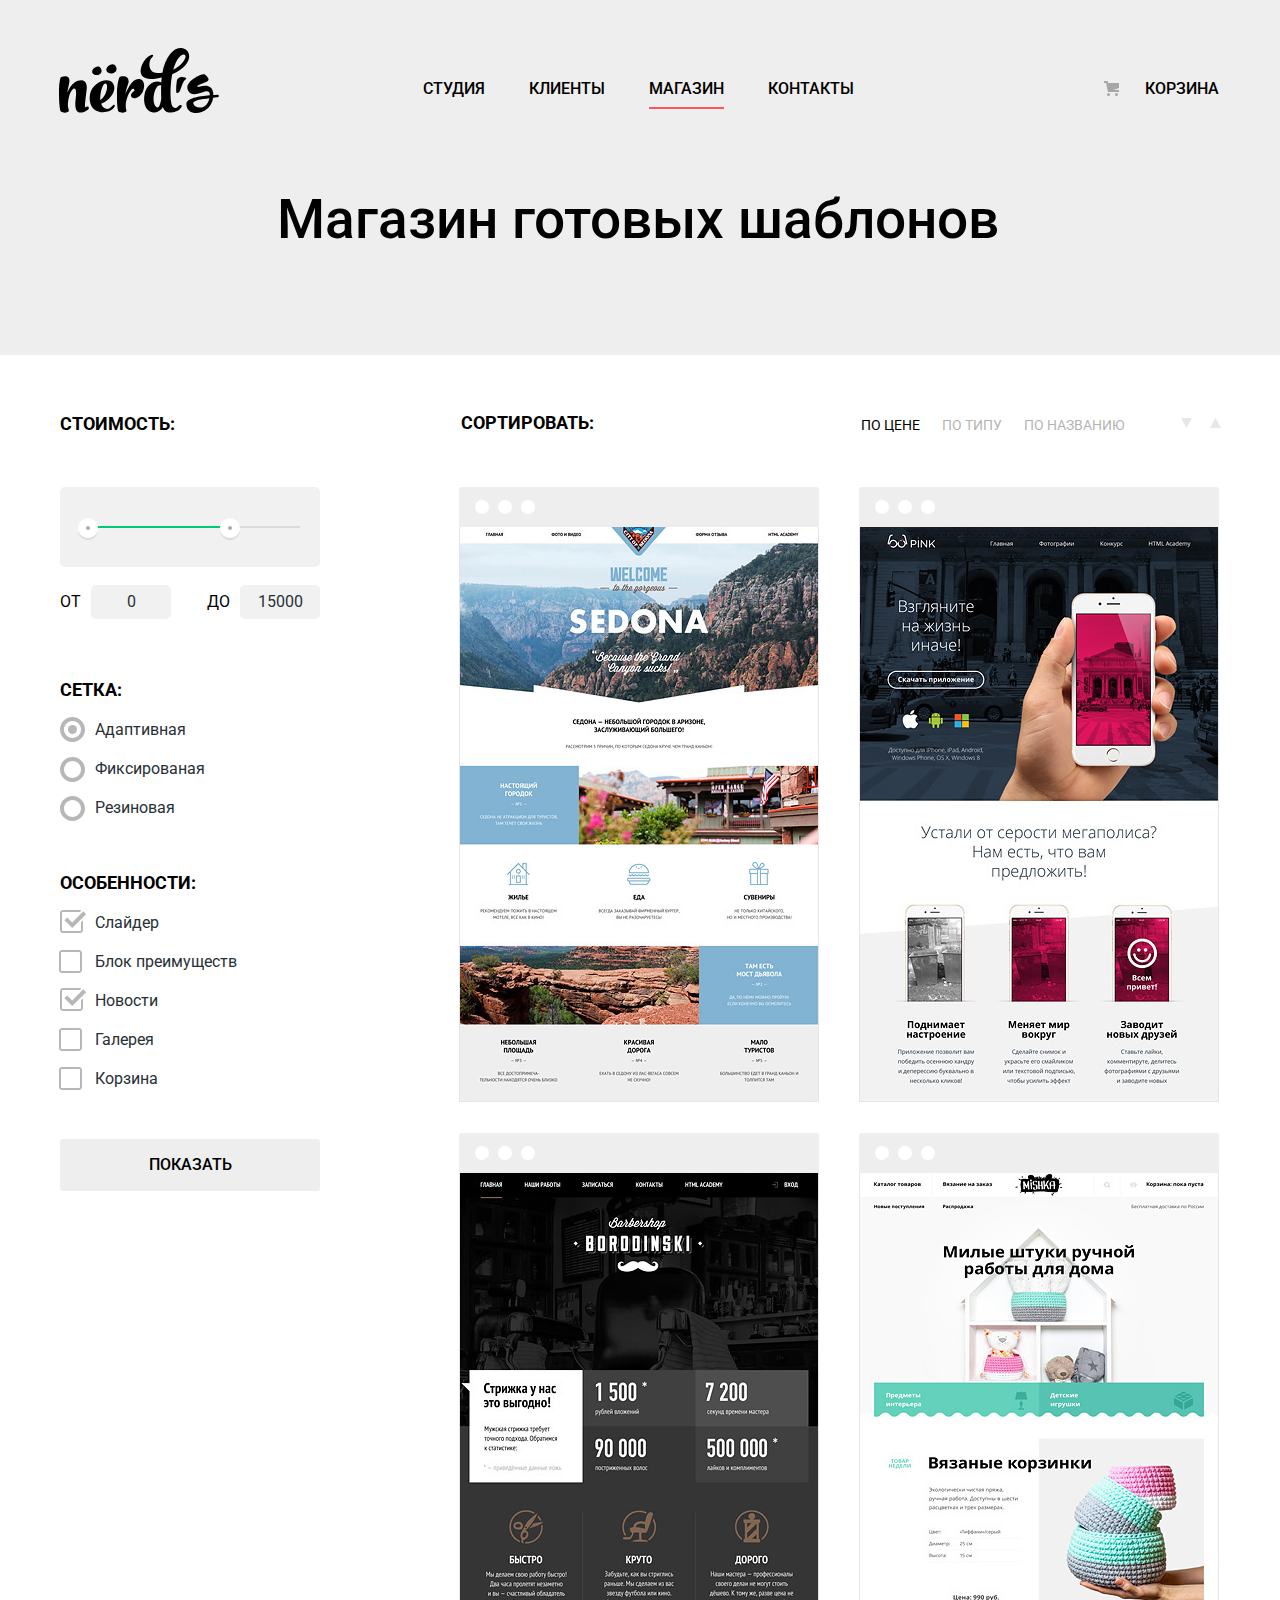
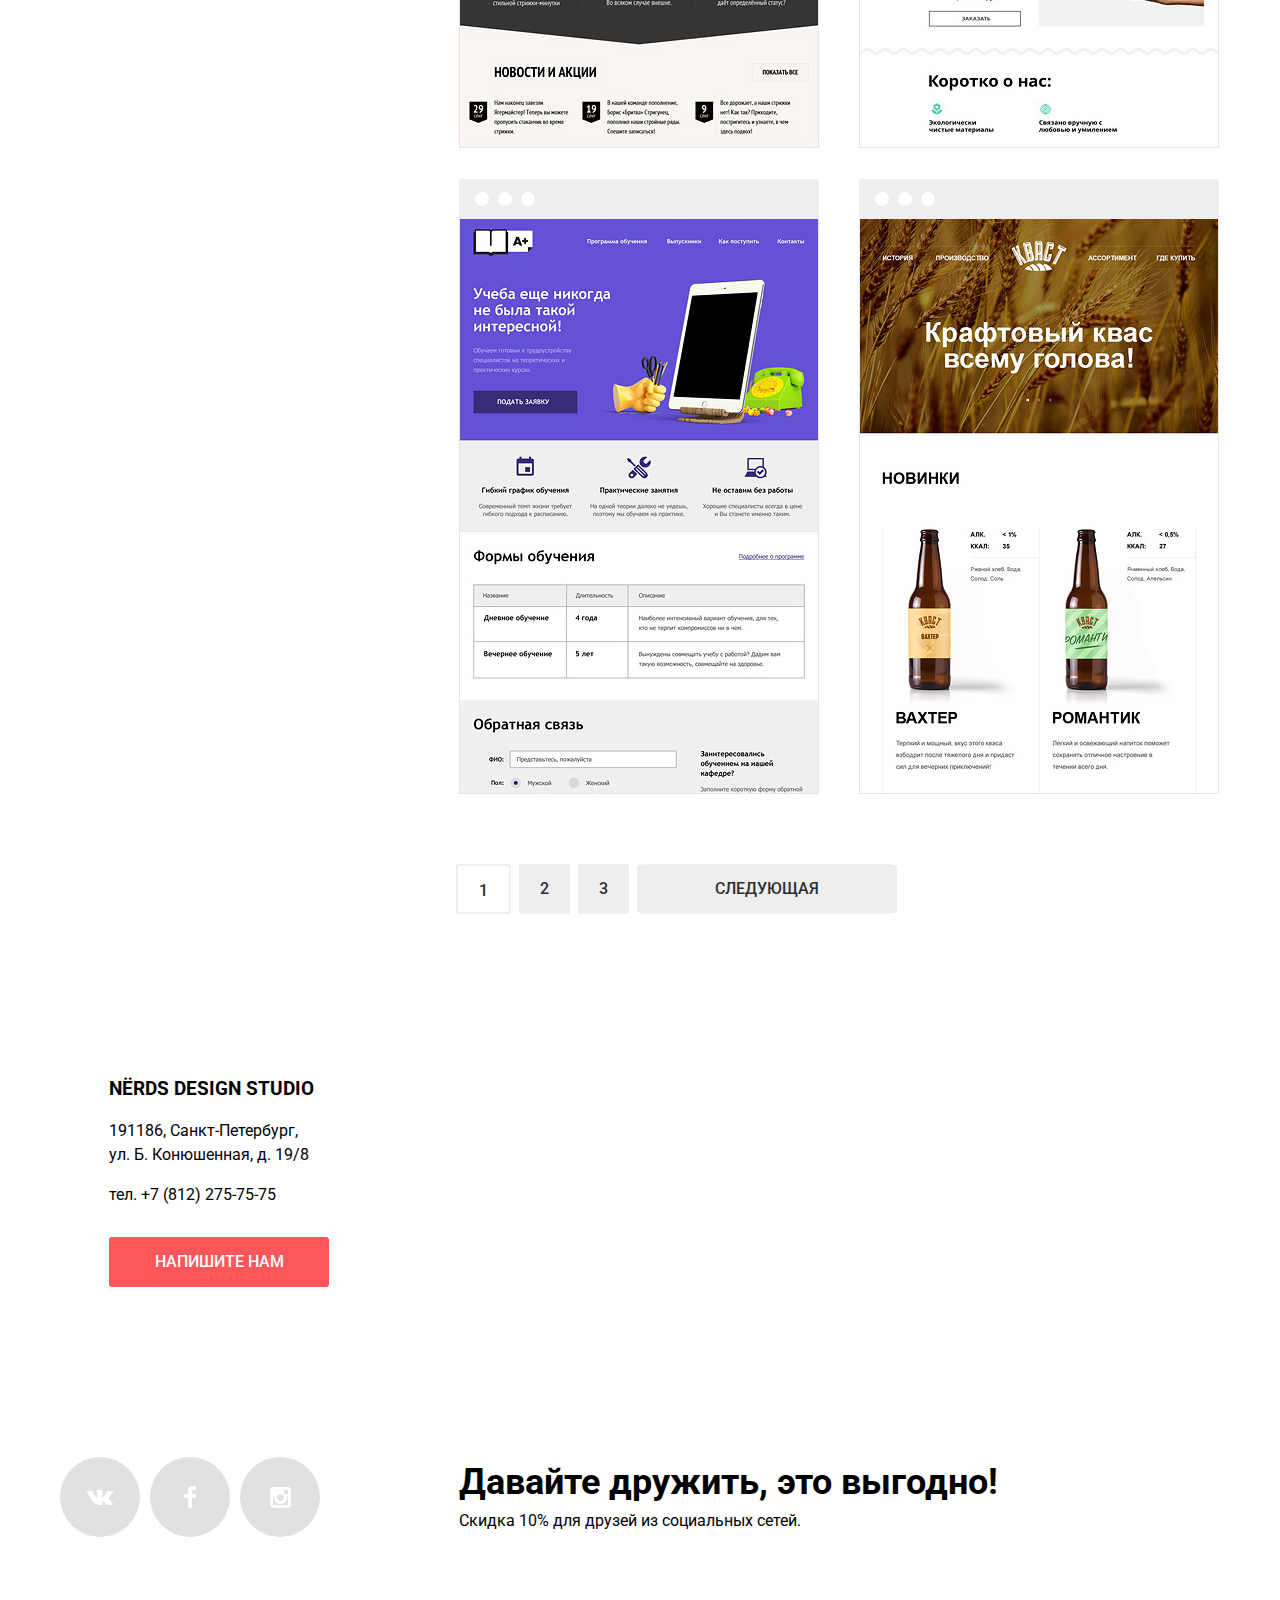
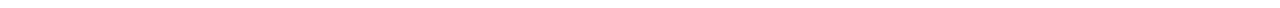
==== commit e4699491: "Личный проект: оживляем интерактивные элементы" ====
--- a/catalog.html
+++ b/catalog.html
@@ -49,7 +49,7 @@
               </div>
             </fieldset>
             <fieldset class="filter-item">
-              <legend>Сетка:</legend>
+              <legend class="filter-grid">Сетка:</legend>
               <ul>
                 <li class="filter-option">
                   <input class="visually-hidden filter-input filter-input-radio" type="radio" name="grid" value="adaptive" id="filter-adaptive" checked>
@@ -66,7 +66,7 @@
               </ul>
             </fieldset>
             <fieldset class="filter-item">
-              <legend>Особенности:</legend>
+              <legend class="filter-options">Особенности:</legend>
               <ul>
                 <li class="filter-option">
                   <input class=" visually-hidden filter-input filter-input-checkbox" type="checkbox" name="features" id="filter-slider" checked>
--- a/css/min-style.css
+++ b/css/min-style.css
@@ -1 +1 @@
-body{margin:0;padding:0;font-family:'Roboto',Arial,sans-serif;font-size:16px;line-height:24px;font-weight:400;color:#000;background-color:#fff}a{text-decoration:none}.container{width:1160px;margin:0 auto;box-sizing:border-box}.visually-hidden{position:absolute;width:1px;height:1px;clip:rect(0,0,0,0)}.main-header{font-size:16px;line-height:30px;color:#000;background-color:#eee}.slider{position:relative;background-color:#eee}.slider-list{margin:0;padding:0;list-style:none}.slider-item{display:none;padding:78px 0 80px 0}.slider-item:nth-child(1){background-image:url(../img/slide1.png);background-repeat:no-repeat;background-position:93% 18px}.slider-item:nth-child(2){background-image:url(../img/slide2.png);background-repeat:no-repeat;background-position:100% 0}.slider-item:nth-child(3){background-image:url(../img/slide3.png);background-repeat:no-repeat;background-position:100% 20px}#product-1:checked~.slider-list .slider-item:nth-child(1){display:block}#product-2:checked~.slider-list .slider-item:nth-child(2){display:block}#product-3:checked~.slider-list .slider-item:nth-child(3){display:block}#product-1:checked~.slider-controls .slider-controls-item--1::before,#product-2:checked~.slider-controls .slider-controls-item--2::before,#product-3:checked~.slider-controls .slider-controls-item--3::before{content:"";position:absolute;left:50%;top:50%;z-index:2;width:4px;height:4px;margin:-4px;background-color:inherit;border:2px solid #c1c1c1;border-radius:50%}.slider-item h3{max-width:600px;margin:0;margin-bottom:27px;font-size:55px;line-height:55px;font-weight:500}.slider-item p{max-width:430px;margin:0;margin-bottom:38px}.slider-controls{position:absolute;left:50%;bottom:104px;z-index:100;width:160px;height:18px;text-align:center;font-size:0;transform:translateX(-50%)}.slider-controls label{position:relative;display:inline-block;width:18px;height:18px;padding:8px;vertical-align:top;border-radius:50%;cursor:pointer}.slider-controls label::after{content:"";position:absolute;top:8px;left:8px;z-index:1;width:18px;height:18px;background:#fff;border-radius:50%}.main-header-logo img:hover{opacity:.7}.main-header-logo img:active{opacity:.5}.main-navigation{display:flex;justify-content:space-between;align-items:center;font-size:16px;line-height:30px;width:1166px;margin:0 auto;color:#000}.menu-item{display:inline-block;position:relative;margin-right:50px;vertical-align:top}.active::before{content:"";position:absolute;background:#fb565a;height:2px;width:100%;bottom:-5px}.site-navigation,.user-navigation{margin:0;padding:0;list-style:none}.site-navigation a,.user-navigation a{font-weight:500;text-transform:uppercase;color:#000}.site-navigation a:hover,.user-navigation a:hover,.site-navigation a:focus,.user-navigation a:focus{font-weight:500;color:#fb565a}.site-navigation a:active,.user-navigation a:active{color:#bdbdbd}.product-list{list-style:none}.product-item{margin-top:80px;padding-bottom:80px;border-bottom:2px solid #eee}.product p{color:#283136;width:240px}.product h3{font-size:24px;line-height:30px;text-transform:uppercase}.button{display:block;padding:16px 0;width:160px;font-size:16px;line-height:18px;color:#fff;text-transform:uppercase;text-align:center;vertical-align:middle;text-decoration:none;border-radius:3px;border:none}.button-slider{display:block;width:240px;padding:16px 0;font-size:16px;line-height:18px;color:#fff;text-transform:uppercase;text-align:center;vertical-align:middle;text-decoration:none;background-color:#fb565a;border-radius:3px;border:none}.button-slider:hover,.button-slider:focus{background-color:#e74246}.button-slider:active{color:#e48789;background-color:#d7373b;box-shadow:0 3px rgba(0,0,0,.1) inset}.app{background-color:#00ca74;margin-top:40px}.web-site{background-color:#fb565a}.presentation{background-color:#efc84a;margin-top:40px}.web-site:hover{background-color:#e74246}.app:hover{background-color:#00bc6c}.presentation:hover{background-color:#eab534}.web-site:active{color:#df6b6d;background-color:#d7373b;box-shadow:0 3px rgba(0,0,0,.1) inset}.app:active{color:#44b77f;background-color:#00aa62;box-shadow:0 3px rgba(0,0,0,.1) inset}.presentation:active{color:#edc47f;background-color:#e5a722;box-shadow:0 3px rgba(0,0,0,.1) inset}.main-footer{background-color:#fff}.footer-social ul{list-style:none}.footer-slogan{margin:0;font-size:36px;line-height:36px;font-weight:700}.footer-discount{font-size:16px;line-height:22px;font-weight:400}.shop-patterns{font-size:55px;line-height:55px;font-weight:500;padding-top:80px;padding-bottom:115px;margin:0;text-align:center;background-color:#eee}.show{display:block;width:260px;padding:16px 0;font-size:16px;line-height:18px;font-weight:500;text-align:center;vertical-align:middle;color:#000;text-transform:uppercase;outline:none;background-color:#eee;border:none;border-radius:3px}.show:hover,.show:focus{background-color:#dfdfdf}.show:active{color:#b2b2b2;background-color:#d5d5d5;box-shadow:0 3px rgba(0,0,0,.1) inset}.catalog-columns fieldset{border:none}.filter-product legend{font-size:16px;line-height:20px;font-weight:400}.catalog-columns ul{list-style:none}.filter-item legend{font-size:18px;line-height:30px;font-weight:700;text-transform:uppercase}.range-filter legend{font-size:18px;line-height:30px;font-weight:700;text-transform:uppercase}.form-label{font-size:16px;line-height:20px;font-weight:400;color:#283136}.filter-input:disabled+label{color:#e9eaea;opacity:2}.filter-item{margin:0;padding:0;border:none}.range-filter{width:260px;margin-top:62px}.range-filter legend{margin-bottom:57px}.range-controls{position:relative;height:41px;margin-bottom:15px;padding-top:39px;padding-right:20px;padding-left:20px;background-color:#f1f1f1;border-radius:5px}.range-controls .scale{height:2px;background:#d7dcde}.range-controls .bar{width:70%;height:2px;background:#00ca74}.range-controls .toggle{position:absolute;top:31px;left:0;width:20px;height:23px;padding:0;background-image:url(../img/filter-button.svg);background-repeat:no-repeat;cursor:pointer}.range-controls .toggle-min{left:18px}.range-controls .toggle-max{left:160px}.price-controls{display:flex}.price-controls label{display:inline-block;width:50%;font-size:16px;text-transform:uppercase;vertical-align:top}.price-controls input{width:60px;padding:8px 10px;margin-left:10px;font-family:Roboto,Arial,sans-serif;font-size:16px;text-align:center;color:#283136;border:none;border-radius:5px;background:#f1f1f1}.max-price{text-align:right}.catalog{margin-left:20px;margin-right:20px}.catalog-list{list-style:none}.catalog-item h3{display:inline-block;font-size:18px;line-height:30px;font-weight:700;text-transform:uppercase;vertical-align:top}.catalog-item p{display:inline-block;font-size:16px;line-height:18px;color:#666;font-weight:400;vertical-align:top}.catalog-item-link{color:#000}.catalog-item-link:hover{color:#fb565a}.catalog-item-link:active{color:#cacaca}.filter-label{font-size:16px;line-height:22px;font-weight:400}.product-list{display:flex;justify-content:space-between;margin:0;padding:0;list-style:none}.main-footer{display:flex;padding:60px 0}.social-text{width:555px}.social-button{display:flex;align-items:center;justify-content:center;width:80px;height:80px;background-color:#e1e1e1;border-radius:50%}.social-button:hover{background-color:#e74246}.social-button:active path{fill:#e37376;background-color:#d7373b}.footer-social{width:265px;margin:0;margin-right:139px}.footer-social ul{display:flex;flex-wrap:wrap;justify-content:space-between;width:260px;height:80px;margin:0 120px 0 0;padding:0;list-style:none}.catalog{width:775px;margin-left:auto}.catalog-columns{display:flex;justify-content:space-between}.catalog-item::before{content:"";position:absolute;width:360px;height:40px;border-top-left-radius:3px;border-top-right-radius:3px;background-color:#eee;top:-39px}.catalog-list{display:flex;flex-wrap:wrap;width:760px;margin-top:65px;margin-bottom:0}.catalog-item:nth-child(2n){margin-right:0}.pagination-list{display:flex;padding:0;margin:0;margin-bottom:25px;list-style:none}.sort{display:flex;padding:0;margin:0;list-style:none}.user-navigation .basket-button{position:relative;padding-left:50px}.basket-button::before{content:"";position:absolute;top:2px;left:23px;width:15px;height:15px;background-image:url(../img/cart-icon.svg);background-repeat:no-repeat;background-position:0 0}.information-company{display:flex;justify-content:space-between;padding-top:30px;padding-bottom:80px;border-bottom:2px solid #eee}.tagline{padding:0;padding-top:45px;margin:0;font-size:45px;line-height:45px;font-weight:500}.tasks{width:660px;padding:0;margin-bottom:38px;font-size:16px;line-height:24px;font-weight:400;color:#283136}.information h3{font-size:16px;line-height:24px;font-weight:600;text-transform:uppercase;padding:0;margin-bottom:25px}.information-list{list-style:none}.information-list li{position:relative;font-size:16px;line-height:24px;font-weight:400;color:#283136;padding-bottom:25px}.information-list li::before{content:"";top:12px;left:-35px;position:absolute;width:25px;height:2px;background-color:#fb565a}.table-title{display:block;font-size:16px;line-height:24px;font-weight:600;text-align:center;text-transform:uppercase;margin-top:25px}.statistics-table{margin-top:40px}.table-row th{font-size:45px;line-height:10px;padding-top:10px;padding-bottom:30px;padding-right:15px;font-weight:600;text-align:left;color:#000}.table-row sup{font-size:28px}.table-row td{font-size:16px;line-height:18px;font-weight:400;color:#283136}.partners{display:flex;flex-wrap:wrap;justify-content:space-between;align-items:center;list-style:none}.nerds-partners{padding-top:47px;padding-bottom:50px;margin-bottom:81px;border-bottom:2px solid #eee}.main-partners{opacity:.24}.main-partners:hover{opacity:1}.main-partners:active{opacity:.1}.partners li{position:relative}.decor::after{content:"";position:absolute;width:2px;height:52px;top:5px;right:-49px;background-color:#eee}.filter{margin-top:61px}.filter legend{margin-bottom:26px}.filter fieldset{padding:0;margin:0;margin-bottom:30px;border:none}.filter fieldset:first-child{margin-bottom:22px}.filter ul{padding:0;margin:0;list-style:none;line-height:18px}.filter-option{margin-bottom:19px;padding-left:45px}.filter-option label{position:relative;display:block;cursor:pointer;user-select:none}.filter-input-checkbox+label::before{content:"";position:absolute;top:0;left:-42px;width:27px;height:25px;background-image:url(../img/checkbox-off.svg);background-repeat:no-repeat;background-position:0 0;opacity:.4}input[type=checkbox]:checked+label::before{content:"";width:27px;height:23px;top:0;left:-42px;position:absolute;background-image:url(../img/checkbox-on.svg)}input[type=radio]:checked+label::before{content:"";width:27px;height:25px;top:0;left:-42px;position:absolute;background-image:url(../img/radio-on.svg)}.filter-label-radio::before{content:"";position:absolute;top:0;left:-42px;width:27px;height:25px;background-image:url(../img/radio-off.svg);background-repeat:no-repeat;background-position:0 0;opacity:.4}.filter-label-radio:hover::before,.filter-label-check:hover::before,.filter-label-radio:focus::before,.filter-label-check:focus::before{opacity:1}.button-buy{display:inline-block;width:200px;padding:16px 0;font-size:16px;line-height:18px;font-weight:500;text-align:center;vertical-align:middle;color:#fff;text-transform:uppercase;background-color:#fb565a;border:none;border-radius:3px}.button-buy:hover,.button-buy:focus{background-color:#e74246}.button-buy:active{color:#fff;background-color:#d7373b;box-shadow:0 3px rgba(0,0,0,.1) inset}.catalog-sort{margin-top:60px;margin-bottom:90px;margin-left:40px}.sort{display:inline-block;margin:0;padding:0;list-style:none;border:0;text-transform:uppercase;vertical-align:middle}.catalog-sort-title{display:inline-block;font-size:18px;line-height:18px;font-weight:700;margin-right:240px;margin-top:5px;text-transform:uppercase;vertical-align:middle}.catalog-sort-item{display:inline-block;font-size:14px;line-height:18px;margin-left:18px;vertical-align:middle}.catalog-toggle-list{display:inline-block;margin-left:37px;vertical-align:top}.catalog-toggle-list a:hover{opacity:.6}.catalog-toggle-list a:active{opacity:1}.catalog-toggle{display:inline-block;cursor:pointer;vertical-align:top}.catalog-toggle{opacity:.1}.catalog-toggle-down{width:11px;height:10px;margin-right:10px}.catalog-toggle-up{width:11px;height:10px}.catalog-sort-item{font-size:14px;line-height:18px;font-weight:400;color:#000}.catalog-sort-item a{color:#000;opacity:.3;text-decoration:none}.catalog-sort-item a:hover{opacity:.6}.catalog-sort-item a:active{opacity:1}.item-active a{color:#000;opacity:1}.catalog-item{width:360px;min-height:575px;margin-right:40px;margin-bottom:80px;position:relative}.catalog-item:hover{box-shadow:0 7px 9px -3px #cfcfcf}.catalog-item:hover .catalog-hover{display:block}.catalog-item:hover::before{background-image:url(../img/browser.svg)}.catalog-item:nth-child(2n){margin-right:0}.catalog-item::before{content:"";position:absolute;width:360px;height:40px;border-top-left-radius:3px;border-top-right-radius:3px;background-color:#eee;top:-39px}.catalog-item::after{content:"";position:absolute;width:14px;height:14px;border-radius:50%;background-color:#fff;left:39px;top:-26px;box-shadow:23px 0 0 0 #ffffff,-23px 0 0 0 #fff}.catalog-hover{position:absolute;min-width:360px;min-height:235px;background-color:#eee;box-sizing:border-box;z-index:10;bottom:0;display:none}.catalog-hover-wrp{display:block;margin:0 auto;text-align:center;width:230px}.pagination-list{margin-left:40px;margin-bottom:60px}.pagination-link{display:inline-block;box-sizing:border-box;vertical-align:top;height:50px;text-decoration:none;color:#2e2e2e;font-size:16px;line-height:18px;font-weight:500;padding:16px 21px;background-color:#eee;border-radius:5%;margin-right:6px}.pagination-curent{background-color:#fff;border:2px solid #eee;box-sizing:border-box}.pagination-link:hover{background-color:#dfdfdf}.pagination-link:active{color:#959595;background-color:#d5d5d5;box-shadow:0 3px 0 0 #bfbfbf inset}.pagination-next{width:260px;text-transform:uppercase;text-align:center;vertical-align:middle}.button-adress{display:block;width:200px;padding:16px 0;margin-top:35px;font-size:16px;line-height:18px;font-weight:500;text-align:center;vertical-align:middle;color:#fff;text-decoration:none;text-transform:uppercase;background-color:#fb565a;border:none;border-radius:3px}@keyframes bounce{0%{transform:translateX(-2000px)}70%{transform:translateX(30px)}90%{transform:translateX(-10px)}100%{transform:translateX(0)}}@keyframes shake{0%,100%{transform:translateX(0)}10%,30%,50%,70%,90%{transform:translateX(-10px)}20%,40%,60%,80%{transform:translateX(10px)}}.modal{position:fixed;z-index:100;top:50%;left:50%;margin-left:-480px;margin-top:-300px;padding-bottom:85px;box-sizing:border-box;width:960px;height:590px;background-color:#fff;box-shadow:0 20px 40px 0 rgba(0,1,1,.75);display:none}.modal input:hover,.modal textarea:hover{border-color:#b4b9bb}.modal-text{font-size:16px;line-height:18px;font-weight:600;color:#000}.modal-show{display:block;animation:bounce 0.6s}.modal-error{animation:shake 0.6s}.modal-wrp{padding-top:70px;padding-bottom:84px;padding-left:100px;padding-right:100px}.modal-title{position:relative;font-size:45px;line-height:45px;font-weight:600;top:-4px}.modal-form{display:flex;justify-content:space-between;flex-wrap:wrap;align-content:flex-start;margin-top:36px}.modal-text-message{position:relative;margin-top:32px}.modal-message{width:760px;height:115px}.modal-text-message textarea{width:756px;box-sizing:border-box;margin-top:10px;margin-left:3px;margin-bottom:14px;padding:8px 12px;border:2px solid #d7dcde}.modal-input,.modal-message{display:inline-block;box-sizing:border-box;font-family:'Roboto',Arial,sans-serif;font-size:16px;line-height:18px;font-weight:400;color:#444;padding:15px;margin-top:10px;vertical-align:top;border:2px solid #d7dcde;border-radius:5px;width:360px;outline:none}.modal-input:focus,.modal-message:focus{color:#000;border:2px solid #000}.modal-input:invalid,.modal-message:invalid{box-shadow:none;color:#e74246;border:2px solid #e74246}.modal-text{display:inline-block;width:360px;vertical-align:top}.modal-text-comment{position:relative;margin-top:30px}.modal-comment{width:760px;height:115px}.btn{position:absolute;bottom:84px;left:100px;background-color:#fb565a;width:260px;border:0;display:block;box-sizing:border-box;font-size:16px;line-height:18px;text-decoration:none;text-transform:uppercase;color:#fff;padding-top:17px;padding-bottom:17px;text-align:center;vertical-align:middle;border-radius:5px}.btn:hover{background-color:#e74246}.btn:active{color:#e48789;background-color:#d7373b;box-shadow:0 3px rgba(0,0,0,.1) inset}.modal-close{position:absolute;top:80px;right:90px;width:21px;height:21px;cursor:pointer;border:0;background:none;background-image:url(../img/close-cross.svg);opacity:.3}.modal-close:hover{opacity:1}.modal-close:active{opacity:.1}.container-map{width:100%;margin:0 auto;box-sizing:border-box}.adress{position:absolute;top:-375px;min-width:320px;min-height:308px;background:#fff;box-sizing:border-box;display:block;z-index:30;padding:40px 50px}.adress-catalog{position:absolute;top:-370px;min-width:320px;min-height:308px;background:#fff;box-sizing:border-box;display:block;z-index:30;padding:40px 50px}.information{width:700px}.statistics{width:360px}.map iframe{position:relative;border:none;width:100%}.container-contacts{position:relative;width:1160px;margin:0 auto}.phone{color:#000}.contacts{width:210px}.cart-1{width:210px}.cart-2{width:230px}.cart-4{width:200px}+body{margin:0;padding:0;font-family:'Roboto',Arial,sans-serif;font-size:16px;line-height:24px;font-weight:400;color:#000;background-color:#fff}a{text-decoration:none}.container{width:1160px;margin:0 auto;box-sizing:border-box}.visually-hidden{position:absolute;width:1px;height:1px;clip:rect(0,0,0,0)}.main-header{font-size:16px;line-height:30px;color:#000;background-color:#eee}.slider{position:relative;bottom:9px;right:1px;background-color:#eee}.slider-list{margin:0;padding:0;list-style:none}.slider-item{display:none;padding:78px 0 80px 0}.slider-item:nth-child(1){background-image:url(../img/slide1.png);background-repeat:no-repeat;background-position:93% 18px}.slider-item:nth-child(2){background-image:url(../img/slide2.png);background-repeat:no-repeat;background-position:100% 0}.slider-item:nth-child(3){background-image:url(../img/slide3.png);background-repeat:no-repeat;background-position:100% 20px}#product-1:checked~.slider-list .slider-item:nth-child(1){display:block}#product-2:checked~.slider-list .slider-item:nth-child(2){display:block}#product-3:checked~.slider-list .slider-item:nth-child(3){display:block}#product-1:checked~.slider-controls .slider-controls-item--1::before,#product-2:checked~.slider-controls .slider-controls-item--2::before,#product-3:checked~.slider-controls .slider-controls-item--3::before{content:"";position:absolute;left:50%;top:50%;z-index:2;width:4px;height:4px;margin:-4px;background-color:inherit;border:2px solid #c1c1c1;border-radius:50%}.slider-item h3{max-width:600px;margin:0;margin-bottom:27px;font-size:55px;line-height:55px;font-weight:500}.slider-item p{max-width:430px;margin:0;margin-bottom:38px}.slider-controls{position:absolute;left:50%;bottom:104px;z-index:100;width:160px;height:18px;text-align:center;font-size:0;transform:translateX(-50%)}.slider-controls label{position:relative;display:inline-block;width:18px;height:18px;padding:8px;vertical-align:top;border-radius:50%;cursor:pointer}.slider-controls label::after{content:"";position:absolute;top:8px;left:8px;z-index:1;width:18px;height:18px;background:#fff;border-radius:50%}.main-header-logo img:hover{opacity:.7}.main-header-logo img:active{opacity:.5}.main-navigation{display:flex;justify-content:space-between;align-items:center;font-size:16px;line-height:30px;width:1166px;margin:0 auto;padding-top:48px;padding-left:4px;color:#000}.menu-item{display:inline-block;position:relative;padding-left:40px;vertical-align:top}.active::before{content:"";position:absolute;background:#fb565a;height:2px;width:66%;bottom:-5px}.site-navigation,.user-navigation{margin-top:22px;margin-right:30px;list-style:none}.menu-item:first-child{padding-left:30px}.site-navigation a,.user-navigation a{font-weight:500;text-transform:uppercase;color:#000}.site-navigation a:hover,.user-navigation a:hover,.site-navigation a:focus,.user-navigation a:focus{font-weight:500;color:#fb565a}.site-navigation a:active,.user-navigation a:active{color:#bdbdbd}.product-list{list-style:none}.product-item{margin-top:70px;padding-bottom:80px;border-bottom:2px solid #eee}.product p{color:#283136;width:240px;margin-bottom:8px}.product h3{font-size:24px;line-height:30px;text-transform:uppercase;max-width:300px;margin-top:19px;margin-bottom:7px}.product:nth-child(3){margin-right:61px}.button{display:block;padding:16px 0;width:160px;font-size:16px;line-height:18px;color:#fff;text-transform:uppercase;text-align:center;vertical-align:middle;text-decoration:none;border-radius:3px;border:none}.button-slider{display:block;width:240px;padding:16px 0;font-size:16px;line-height:18px;color:#fff;text-transform:uppercase;text-align:center;vertical-align:middle;text-decoration:none;background-color:#fb565a;border-radius:3px;border:none}.button-slider:hover,.button-slider:focus{background-color:#e74246}.button-slider:active{color:#e48789;background-color:#d7373b;box-shadow:0 3px rgba(0,0,0,.1) inset}.app{background-color:#00ca74;margin-top:31px}.web-site{background-color:#fb565a}.presentation{background-color:#efc84a;margin-top:32px}.web-site:hover{background-color:#e74246}.app:hover{background-color:#00bc6c}.presentation:hover{background-color:#eab534}.web-site:active{color:#df6b6d;background-color:#d7373b;box-shadow:0 3px rgba(0,0,0,.1) inset}.app:active{color:#44b77f;background-color:#00aa62;box-shadow:0 3px rgba(0,0,0,.1) inset}.presentation:active{color:#edc47f;background-color:#e5a722;box-shadow:0 3px rgba(0,0,0,.1) inset}.main-footer{background-color:#fff}.footer-social ul{list-style:none}.footer-slogan{margin:0;margin-top:7px;font-size:36px;line-height:36px;font-weight:700}.footer-discount{font-size:16px;line-height:22px;font-weight:400;margin-top:10px}.shop-patterns{font-size:55px;line-height:55px;font-weight:500;padding-top:69px;padding-right:5px;padding-bottom:108px;margin:0;text-align:center;background-color:#eee}.show{display:block;width:260px;padding:17px 0;font-size:16px;line-height:18px;font-weight:500;text-align:center;vertical-align:middle;color:#000;text-transform:uppercase;outline:none;background-color:#eee;border:none;border-radius:3px}.show:hover,.show:focus{background-color:#dfdfdf}.show:active{color:#b2b2b2;background-color:#d5d5d5;box-shadow:0 3px rgba(0,0,0,.1) inset}.catalog-columns fieldset{border:none}.filter-product legend{font-size:16px;line-height:20px;font-weight:400}.catalog-columns ul{list-style:none}.filter-item legend{font-size:18px;line-height:30px;font-weight:700;text-transform:uppercase}.range-filter legend{margin-bottom:48px;font-size:18px;line-height:30px;font-weight:700;text-transform:uppercase}.form-label{font-size:16px;line-height:20px;font-weight:400;color:#283136}.filter-input:disabled+label{color:#e9eaea;opacity:2}.filter-item{margin:0;padding:0;border:none}.range-filter{width:260px;margin-top:62px}.range-controls{position:relative;height:41px;margin-bottom:15px;padding-top:39px;padding-right:20px;padding-left:20px;background-color:#f1f1f1;border-radius:5px}.range-controls .scale{height:2px;background:#d7dcde}.range-controls .bar{width:70%;height:2px;background:#00ca74}.range-controls .toggle{position:absolute;top:31px;left:0;width:20px;height:23px;padding:0;background-image:url(../img/filter-button.svg);background-repeat:no-repeat;cursor:pointer}.range-controls .toggle-min{left:18px}.range-controls .toggle-max{left:160px}.price-controls{display:flex;padding-top:3px}.price-controls label{display:inline-block;width:50%;font-size:16px;text-transform:uppercase;vertical-align:top}.price-controls input{width:60px;padding:8px 10px;margin-left:10px;font-family:Roboto,Arial,sans-serif;font-size:16px;text-align:center;color:#283136;border:none;border-radius:5px;background:#f1f1f1}.max-price{text-align:right}.catalog{margin-left:20px;margin-right:20px}.catalog-item h3{display:inline-block;font-size:18px;line-height:30px;font-weight:700;text-transform:uppercase;vertical-align:top}.catalog-item p{display:inline-block;font-size:16px;line-height:18px;color:#666;font-weight:400;vertical-align:top}.catalog-item-link{color:#000}.catalog-item-link:hover{color:#fb565a}.catalog-item-link:active{color:#cacaca}.filter-label{font-size:16px;line-height:22px;font-weight:400}.product-list{display:flex;justify-content:space-between;margin:0;padding:0;list-style:none}.main-footer{display:flex;padding:60px 0}.social-text{width:555px}.social-button{display:flex;align-items:center;justify-content:center;width:80px;height:80px;background-color:#e1e1e1;border-radius:50%}.social-button:hover{background-color:#e74246}.social-button:active path{fill:#e37376;background-color:#d7373b}.footer-social{width:265px;margin:0;margin-right:134px}.footer-social ul{display:flex;flex-wrap:wrap;justify-content:space-between;width:260px;height:80px;margin:0 120px 0 0;padding:0;list-style:none}.catalog{width:775px;margin-left:auto}.catalog-columns{display:flex;justify-content:space-between}.catalog-item::before{content:"";position:absolute;width:360px;height:40px;border-top-left-radius:3px;border-top-right-radius:3px;background-color:#eee;top:-39px}.catalog-list{display:flex;flex-wrap:wrap;width:760px;margin-top:65px;margin-bottom:0;padding-top:2px;padding-left:34px;list-style:none}.catalog-item:nth-child(2n){margin-right:0}.pagination-list{display:flex;padding:0;margin:0;margin-bottom:25px;list-style:none}.user-navigation .basket-button{position:relative;padding-left:64px;left:24px}.basket-button::before{content:"";position:absolute;top:2px;left:23px;width:15px;height:15px;background-image:url(../img/cart-icon.svg);background-repeat:no-repeat;background-position:0 0}.information-company{display:flex;justify-content:space-between;padding-top:30px;padding-bottom:30px;border-bottom:2px solid #eee}.tagline{padding:0;padding-top:45px;margin:0;margin-bottom:33px;font-size:45px;line-height:45px;font-weight:500}.tasks{width:660px;padding:0;margin-bottom:38px;font-size:16px;line-height:24px;font-weight:400;color:#283136}.information h3{font-size:16px;line-height:24px;font-weight:600;text-transform:uppercase;padding:0;margin-bottom:24px}.information-list{list-style:none}.information-list li{position:relative;right:5px;bottom:2px;font-size:16px;line-height:24px;font-weight:400;color:#283136;padding-bottom:25px}.information-list li::before{content:"";top:12px;left:-35px;position:absolute;width:25px;height:2px;background-color:#fb565a}.table-title{display:block;font-size:16px;line-height:24px;font-weight:600;text-align:center;text-transform:uppercase;margin-top:29px}.statistics-table{margin-top:46px;max-width:360px}.table-row th{font-size:45px;line-height:10px;padding-top:10px;padding-bottom:30px;padding-right:15px;font-weight:600;text-align:left;color:#000}.table-row sup{font-size:28px}.table-row td{font-size:16px;line-height:18px;font-weight:400;color:#283136;padding-top:5px}.partners{display:flex;flex-wrap:wrap;justify-content:space-between;align-items:center;list-style:none}.nerds-partners{padding-top:47px;padding-bottom:7px;margin-bottom:81px;border-bottom:2px solid #eee}.main-partners{opacity:.24}.main-partners:hover{opacity:1}.main-partners:active{opacity:.1}.partners li{position:relative;right:8px;bottom:11px}.decor:nth-child(2){right:32px;bottom:16px}.decor:nth-child(2)::after{top:17px;left:253px}.decor:nth-child(3){right:46px;bottom:16px}.decor:nth-child(3)::after{top:0;left:240px}.partners-mishka:nth-child(4){right:44px;bottom:12px}.decor::after{content:"";position:absolute;width:2px;height:52px;top:5px;right:-49px;background-color:#eee}.filter{margin-top:54px}.filter-options{margin-bottom:10px}.filter-grid{margin-bottom:10px}.filter fieldset{padding:0;margin:0;margin-top:34px;margin-bottom:34px;border:none}.filter fieldset:first-child{padding-bottom:22px}.filter ul{padding:0;margin:0;padding-top:2px;list-style:none;line-height:18px}.filter-option{margin-bottom:19px;padding-left:45px}.filter-option label{position:relative;display:block;top:3px;right:10px;cursor:pointer;user-select:none}.filter-input-checkbox+label::before{content:"";position:absolute;top:-2px;left:-36px;width:27px;height:25px;background-image:url(../img/checkbox-off.svg);background-repeat:no-repeat;background-position:0 0;opacity:.4}input[type=checkbox]:checked+label::before{content:"";width:27px;height:23px;top:-3px;left:-35px;position:absolute;background-image:url(../img/checkbox-on.svg)}input[type=radio]:checked+label::before{content:"";width:27px;height:25px;top:-3px;left:-35px;position:absolute;background-image:url(../img/radio-on.svg)}.filter-label-radio::before{content:"";position:absolute;top:-2px;left:-35px;width:27px;height:25px;background-image:url(../img/radio-off.svg);background-repeat:no-repeat;background-position:0 0;opacity:.4}.filter-label-radio:hover::before,.filter-label-check:hover::before,.filter-label-radio:focus::before,.filter-label-check:focus::before{opacity:1}.button-buy{display:inline-block;width:200px;padding:16px 0;font-size:16px;line-height:18px;font-weight:500;text-align:center;vertical-align:middle;color:#fff;text-transform:uppercase;background-color:#fb565a;border:none;border-radius:3px}.button-buy:hover,.button-buy:focus{background-color:#e74246}.button-buy:active{color:#fff;background-color:#d7373b;box-shadow:0 3px rgba(0,0,0,.1) inset}.catalog-sort{margin-top:52px;margin-bottom:90px;margin-left:36px}.sort{display:inline-block;margin:0;padding:0;list-style:none;border:0;text-transform:uppercase;vertical-align:middle}.catalog-sort-title{display:inline-block;font-size:18px;line-height:18px;font-weight:700;margin-right:245px;margin-top:5px;text-transform:uppercase;vertical-align:middle}.catalog-sort-item{display:inline-block;font-size:14px;line-height:18px;font-weight:400;color:#000;margin-top:9px;margin-left:18px;vertical-align:middle}.catalog-toggle-list{display:inline-block;position:relative;top:4px;left:52px;vertical-align:top}.catalog-toggle-list a:hover{opacity:.6}.catalog-toggle-list a:active{opacity:1}.catalog-toggle{display:inline-block;cursor:pointer;vertical-align:top}.catalog-toggle{opacity:.1}.catalog-toggle-down{width:11px;height:10px;margin-right:14px}.catalog-toggle-up{width:11px;height:10px}.catalog-sort-item a{color:#000;opacity:.3;text-decoration:none}.catalog-sort-item a:hover{opacity:.6}.catalog-sort-item a:active{opacity:1}.item-active a{color:#000;opacity:1}.catalog-item{position:relative;width:360px;min-height:575px;margin-right:40px;margin-bottom:63px}.catalog-item:hover{box-shadow:0 7px 9px -3px #cfcfcf}.catalog-item:hover .catalog-hover{display:block}.catalog-item:hover::before{background-image:url(../img/browser.svg)}.catalog-item::before{content:"";position:absolute;width:360px;height:40px;border-top-left-radius:3px;border-top-right-radius:3px;background-color:#eee;top:-39px}.catalog-item::after{content:"";position:absolute;width:14px;height:14px;border-radius:50%;background-color:#fff;left:39px;top:-26px;box-shadow:23px 0 0 0 #ffffff,-23px 0 0 0 #fff}.catalog-hover{position:absolute;min-width:360px;min-height:235px;background-color:#eee;box-sizing:border-box;z-index:10;bottom:0;display:none}.catalog-hover-wrp{display:block;width:230px;max-height:533px;margin:0 auto;padding-bottom:43px;text-align:center;overflow-y:auto}.pagination-list{margin-left:31px;margin-bottom:60px}.pagination-link{display:inline-block;box-sizing:border-box;vertical-align:top;height:50px;text-decoration:none;color:#2e2e2e;font-size:16px;line-height:18px;font-weight:500;padding:16px 21px;background-color:#eee;border-radius:5%;margin-right:8px}.pagination-curent{background-color:#fff;border:2px solid #eee;box-sizing:border-box}.pagination-link:hover{background-color:#dfdfdf}.pagination-link:active{color:#959595;background-color:#d5d5d5;box-shadow:0 3px 0 0 #bfbfbf inset}.pagination-next{width:260px;text-transform:uppercase;text-align:center;vertical-align:middle}.button-adress{display:block;width:200px;padding:16px 10px;margin-top:30px;font-size:16px;line-height:18px;font-weight:500;text-align:center;vertical-align:middle;color:#fff;text-decoration:none;text-transform:uppercase;background-color:#fb565a;border:none;border-radius:3px}@keyframes bounce{0%{transform:translateX(-2000px)}70%{transform:translateX(30px)}90%{transform:translateX(-10px)}100%{transform:translateX(0)}}@keyframes shake{0%,100%{transform:translateX(0)}10%,30%,50%,70%,90%{transform:translateX(-10px)}20%,40%,60%,80%{transform:translateX(10px)}}.modal{position:fixed;z-index:100;top:50%;left:50%;margin-left:-480px;margin-top:-300px;padding-bottom:85px;box-sizing:border-box;width:960px;height:590px;background-color:#fff;box-shadow:0 20px 40px 0 rgba(0,1,1,.75);display:none}.modal input:hover,.modal textarea:hover{border-color:#b4b9bb}.modal-text{font-size:16px;line-height:18px;font-weight:600;color:#000}.modal-show{display:block;animation:bounce 0.6s}.modal-error{animation:shake 0.6s}.modal-wrp{padding-top:70px;padding-bottom:84px;padding-left:100px;padding-right:100px}.modal-title{position:relative;font-size:45px;line-height:45px;font-weight:600;top:-4px}.modal-form{display:flex;justify-content:space-between;flex-wrap:wrap;align-content:flex-start;margin-top:36px}.modal-text-message{position:relative;margin-top:32px}.modal-message{width:760px;height:115px}.modal-text-message textarea{width:756px;box-sizing:border-box;margin-top:10px;margin-left:3px;margin-bottom:14px;padding:8px 12px;border:2px solid #d7dcde}.modal-input,.modal-message{display:inline-block;box-sizing:border-box;font-family:'Roboto',Arial,sans-serif;font-size:16px;line-height:18px;font-weight:400;color:#444;padding:15px;margin-top:10px;vertical-align:top;border:2px solid #d7dcde;border-radius:5px;width:360px;outline:none}.modal-input:focus,.modal-message:focus{color:#000;border:2px solid #000}.modal-input:invalid,.modal-message:invalid{box-shadow:none;color:#e74246;border:2px solid #e74246}.modal-text{display:inline-block;width:360px;vertical-align:top}.modal-text-comment{position:relative;margin-top:30px}.modal-comment{width:760px;height:115px}.btn{position:absolute;bottom:84px;left:100px;background-color:#fb565a;width:260px;border:0;display:block;box-sizing:border-box;font-size:16px;line-height:18px;text-decoration:none;text-transform:uppercase;color:#fff;padding-top:17px;padding-bottom:17px;text-align:center;vertical-align:middle;border-radius:5px}.btn:hover{background-color:#e74246}.btn:active{color:#e48789;background-color:#d7373b;box-shadow:0 3px rgba(0,0,0,.1) inset}.modal-close{position:absolute;top:80px;right:90px;width:21px;height:21px;cursor:pointer;border:0;background:none;background-image:url(../img/close-cross.svg);opacity:.3}.modal-close:hover{opacity:1}.modal-close:active{opacity:.1}.container-map{width:100%;margin:0 auto;box-sizing:border-box}.adress{position:absolute;top:-372px;max-width:318px;min-height:308px;background:#fff;box-sizing:border-box;display:block;z-index:30;padding:35px 49px}.adress-catalog{position:absolute;top:-372px;max-width:318px;min-height:308px;background:#fff;box-sizing:border-box;display:block;z-index:30;padding:33px 49px}.information{width:700px}.statistics{width:360px;margin-top:10px}.map iframe{position:relative;border:none;width:100%}.container-contacts{position:relative;width:1160px;margin:0 auto}.phone{color:#000}.contacts{width:210px}.cart-1{width:210px}.cart-2{width:230px}.cart-4{width:200px}.main-logo img{margin-top:10px}